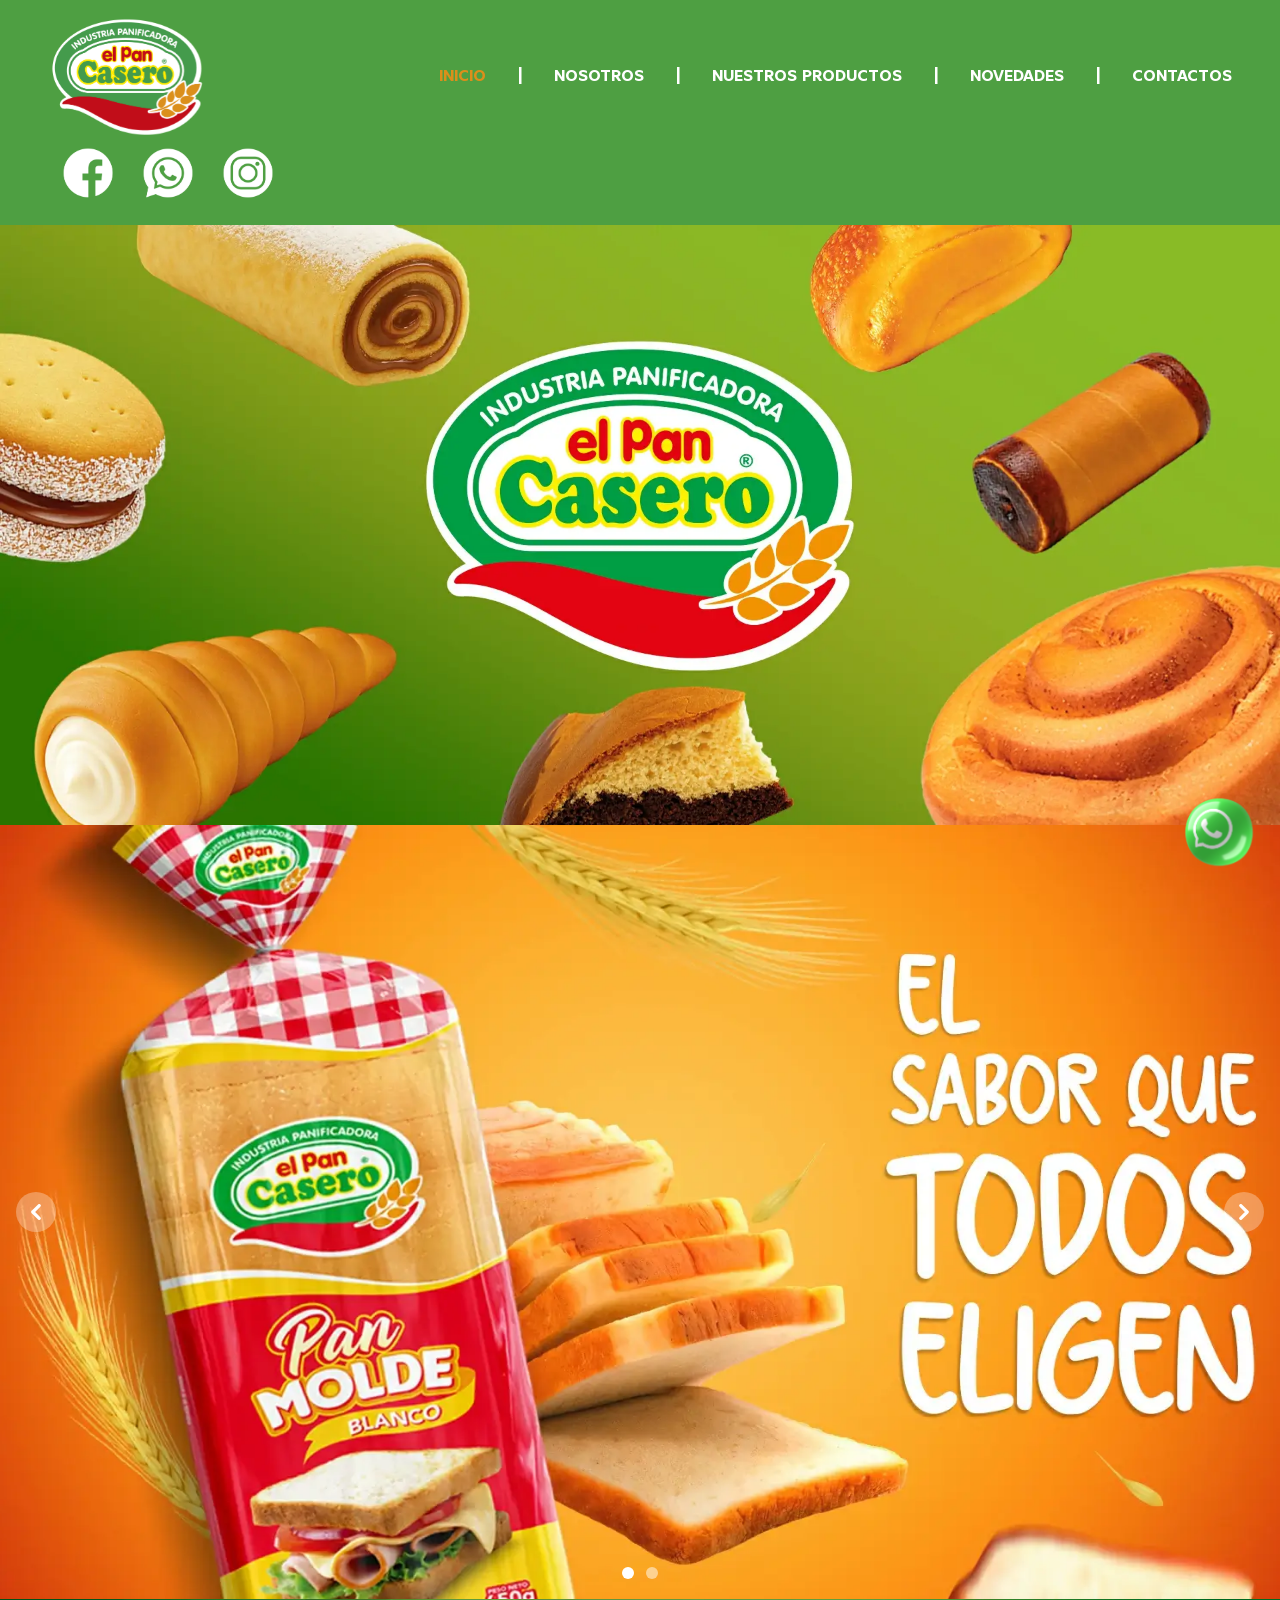
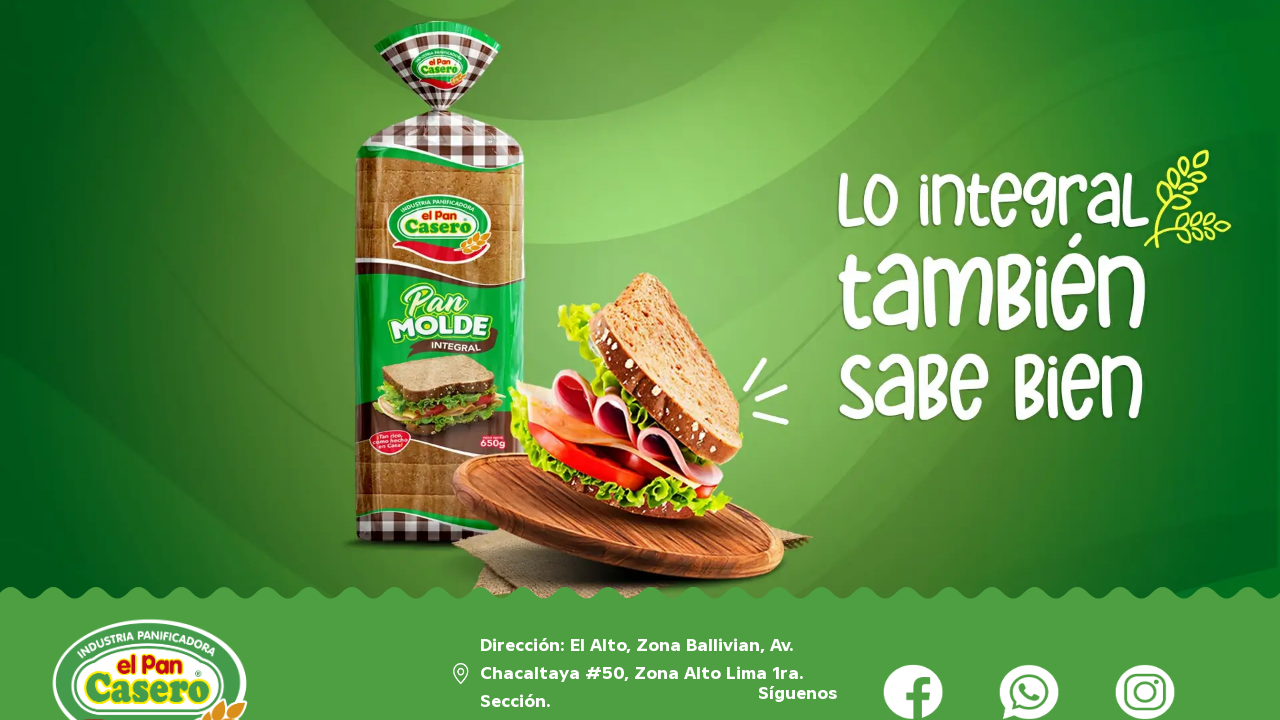
==== index.html @ 63a07e6d "Subiendo proyecto desde nuevo equipo" ====
<!DOCTYPE html>
<html lang="en">

<head>
  <meta charset="UTF-8">
  <meta name="viewport" content="width=device-width, initial-scale=1.0">
  <title>Pan Casero</title>
  <link rel="stylesheet" href="style.css">
  <link rel="shortcut icon" type="image/x-icon" href="img/inicio/logo.webp">
  <link rel="stylesheet" href="librerias/css/flowbite.css">
  <link rel="stylesheet" href="librerias/css/animate.min.css">
  <script src="librerias/js/tailwind.js"></script>
</head>



<body>

  <div class="" id="content">
    <div class="flotante">
      <a href="https://wa.link/0q8fpi" target="_blank"><img src="img/medios/whatsapp.png" alt=""></a>
    </div>



    <nav class="bg-[#4e9f42]  fixed w-full z-20 top-0 start-0">
      <div class="max-w-[95%] flex flex-wrap items-center justify-between mx-auto p-4">
        <a href="" class="flex items-center space-x-3 rtl:space-x-reverse animate__animated animate__bounceInLeft">
          <img src="img/inicio/logo.webp" class="w-20 md:w-40 " alt="Logo Pan Casero">
        </a>
        <div
          class="flex md:order-2 space-x-3 md:space-x-0 rtl:space-x-reverse animate__animated animate__bounceInRight">
          <img src="img/inicio/ICONOS-01.webp" class="w-20 md:w-20 hidden md:block" alt="Logo Facebook">
          <img src="img/inicio/ICONOS-02.webp" class="w-20 md:w-20 hidden md:block" alt="Logo Whatsapp">
          <img src="img/inicio/ICONOS-03.webp" class="w-20 md:w-20 hidden md:block" alt="Logo Instagram">
          <button data-collapse-toggle="navbar-sticky" type="button"
            class="inline-flex items-center p-2 w-10 h-10 justify-center text-sm text-gray-500 rounded-lg md:hidden hover:bg-gray-100 focus:outline-none focus:ring-2 focus:ring-gray-200 "
            aria-controls="navbar-sticky" aria-expanded="false">
            <span class="sr-only">Open main menu</span>
            <svg class="w-5 h-5" aria-hidden="true" xmlns="http://www.w3.org/2000/svg" fill="none" viewBox="0 0 17 14">
              <path stroke="currentColor" stroke-linecap="round" stroke-linejoin="round" stroke-width="2"
                d="M1 1h15M1 7h15M1 13h15" />
            </svg>
          </button>
        </div>
        <div
          class="items-center justify-between hidden w-full md:flex md:w-auto md:order-1 "
          id="navbar-sticky">
          <ul
            class="flex flex-col p-4 md:p-0 mt-4 font-medium rounded-lg md:space-x-8 rtl:space-x-reverse md:flex-row md:mt-0 md:border-0 bg-[#4e9f42] ">
            <li>
              <a href="#" class="block py-2 px-3 text-[#db8f1b] rounded-sm md:bg-transparent md:hover:text-white md:p-0"
                aria-current="page">INICIO</a>
            </li>
            <li>
              <a
                class="hidden md:block py-2 px-3 text-white rounded-sm hover:bg-[#3d7e34] md:hover:bg-transparent md:hover:text-white md:p-0">|</a>
            </li>
            <li>
              <a href="#"
                class="block py-2 px-3 text-white rounded-sm hover:bg-[#3d7e34] md:hover:bg-transparent md:hover:text-white md:p-0">NOSOTROS</a>
            </li>
            <li>
              <a
                class="hidden md:block py-2 px-3 text-white rounded-sm hover:bg-[#3d7e34] md:hover:bg-transparent md:hover:text-white md:p-0">|</a>
            </li>
            <li>
              <a href="#"
                class="block py-2 px-3 text-white rounded-sm hover:bg-[#3d7e34] md:hover:bg-transparent md:hover:text-white md:p-0">NUESTROS
                PRODUCTOS</a>
            </li>
            <li>
              <a
                class="hidden md:block py-2 px-3 text-white rounded-sm hover:bg-[#3d7e34] md:hover:bg-transparent md:hover:text-white md:p-0">|</a>
            </li>
            <li>
              <a href="#"
                class="block py-2 px-3 text-white rounded-sm hover:bg-[#3d7e34] md:hover:bg-transparent md:hover:text-white md:p-0">NOVEDADES</a>
            </li>
            <li>
              <a
                class="hidden md:block py-2 px-3 text-white rounded-sm hover:bg-[#3d7e34] md:hover:bg-transparent md:hover:text-white md:p-0">|</a>
            </li>
            <li>
              <a href="#"
                class="block py-2 px-3 text-white rounded-sm hover:bg-[#3d7e34] md:hover:bg-transparent md:hover:text-white md:p-0">CONTACTOS</a>
            </li>
          </ul>
        </div>
      </div>
    </nav>



    <div id="content-container">
      <img src="img/inicio/portada.webp" class="w-full md:w-full" alt="Portas Pan casero">
    </div>




    <div id="default-carousel" class="relative w-full z-10" data-carousel="slide">
      <!-- Carousel wrapper - Ajusté las clases de altura -->
      <div class="relative h-[30vh] md:h-[86vh] overflow-hidden ">
        <!-- Item 1 -->
        <div class="hidden duration-1000 ease-in-out" data-carousel-item>
          <!-- Eliminé las transformaciones que recortaban la imagen -->
          <img src="img/inicio/panMolde.webp" class="w-full h-full object-cover" alt="Pan Molde">
        </div>
        <!-- Item 2 -->
        <div class="hidden duration-1000 ease-in-out" data-carousel-item>
          <img src="img/inicio/alfafor.webp" class="w-full h-full object-cover" alt="Alfafor">
        </div>
      </div>

      <!-- Slider indicators -->
      <div class="absolute z-30 flex -translate-x-1/2 bottom-5 left-1/2 space-x-3 rtl:space-x-reverse">
        <button type="button" class="w-3 h-3 rounded-full bg-white/50 hover:bg-white" aria-current="true"
          aria-label="Slide 1" data-carousel-slide-to="0"></button>
        <button type="button" class="w-3 h-3 rounded-full bg-white/50 hover:bg-white" aria-current="false"
          aria-label="Slide 2" data-carousel-slide-to="1"></button>
      </div>

      <!-- Slider controls (mantenidos igual) -->
      <button type="button"
        class="absolute top-0 start-0 z-30 flex items-center justify-center h-full px-4 cursor-pointer group focus:outline-none"
        data-carousel-prev>
        <span
          class="inline-flex items-center justify-center w-10 h-10 rounded-full bg-white/30 group-hover:bg-white/50 group-focus:ring-4 group-focus:ring-white group-focus:outline-none">
          <svg class="w-4 h-4 text-white rtl:rotate-180" aria-hidden="true" xmlns="http://www.w3.org/2000/svg"
            fill="none" viewBox="0 0 6 10">
            <path stroke="currentColor" stroke-linecap="round" stroke-linejoin="round" stroke-width="2"
              d="M5 1 1 5l4 4" />
          </svg>
          <span class="sr-only">Previous</span>
        </span>
      </button>
      <button type="button"
        class="absolute top-0 end-0 z-30 flex items-center justify-center h-full px-4 cursor-pointer group focus:outline-none"
        data-carousel-next>
        <span
          class="inline-flex items-center justify-center w-10 h-10 rounded-full bg-white/30 group-hover:bg-white/50 group-focus:ring-4 group-focus:ring-white group-focus:outline-none">
          <svg class="w-4 h-4 text-white rtl:rotate-180" aria-hidden="true" xmlns="http://www.w3.org/2000/svg"
            fill="none" viewBox="0 0 6 10">
            <path stroke="currentColor" stroke-linecap="round" stroke-linejoin="round" stroke-width="2"
              d="m1 9 4-4-4-4" />
          </svg>
          <span class="sr-only">Next</span>
        </span>
      </button>
    </div>
    <img src="img/inicio/panIntegral.webp" class="w-full md:w-full" alt="Pan Integral">


    <div class="relative -mt-10 hidden md:block">
      <svg class="w-full h-6 md:h-10" viewBox="0 0 1200 45" preserveAspectRatio="none">
        <path
          d="M0,45 L0,38 Q10,25 20,38 T40,38 T60,38 T80,38 T100,38 T120,38 T140,38 T160,38 T180,38 T200,38 T220,38 T240,38 T260,38 T280,38 T300,38 T320,38 T340,38 T360,38 T380,38 T400,38 T420,38 T440,38 T460,38 T480,38 T500,38 T520,38 T540,38 T560,38 T580,38 T600,38 T620,38 T640,38 T660,38 T680,38 T700,38 T720,38 T740,38 T760,38 T780,38 T800,38 T820,38 T840,38 T860,38 T880,38 T900,38 T920,38 T940,38 T960,38 T980,38 T1000,38 T1020,38 T1040,38 T1060,38 T1080,38 T1100,38 T1120,38 T1140,38 T1160,38 T1180,38 T1200,38 L1200,45 Z"
          fill="#4e9f42"></path>
      </svg>
    </div>
    <div class="relative -mt-6 md:hidden">
      <svg class="w-full h-6 md:h-8" viewBox="0 0 1200 40" preserveAspectRatio="none">
        <path
          d="M0,40 L0,35 Q20,25 40,35 T80,35 T120,35 T160,35 T200,35 T240,35 T280,35 T320,35 T360,35 T400,35 T440,35 T480,35 T520,35 T560,35 T600,35 T640,35 T680,35 T720,35 T760,35 T800,35 T840,35 T880,35 T920,35 T960,35 T1000,35 T1040,35 T1080,35 T1120,35 T1160,35 T1200,35 L1200,40 Z"
          fill="#4e9f42"></path>
      </svg>
    </div>


    <div class="bg-[#4e9f42] text-white py-4 px-2 md:px-4 md:mb-10">
      <div class="max-w-[95%] mx-auto">
        <!-- Primera fila (columnas 1 y 2 en móvil, todas en desktop) -->
        <div class="grid grid-cols-2 md:grid-cols-3 gap-4 items-center">
          <!-- Logo -->
          <div class="flex justify-start">
            <img src="img/inicio/logo.webp" class="w-28 md:w-52" alt="Logo">
          </div>

          <!-- Información de contacto -->
          <div class="space-y-2 text-left">
            <div class="flex items-center justify-start gap-0">
              <img src="img/inicio/ICONOS-04.webp" class="w-6 h-6 md:w-8 md:h-8" alt="icono dirección">
              <span class="text-xs md:text-lg">Dirección: El Alto, Zona Ballivian, Av. Chacaltaya #50, Zona Alto Lima
                1ra. Sección.</span>
            </div>
            <div class="flex items-center justify-start gap-2">
              <img src="img/inicio/ICONOS-05.webp" class="w-6 h-6 md:w-8 md:h-8" alt="icono teléfono">
              <span class="text-xs md:text-lg">78999542</span>
            </div>
          </div>

          <!-- Espacio vacío en móvil (para mantener estructura de 2 columnas) -->
          <div class="hidden md:block"></div>
        </div>

        <!-- Segunda fila (solo para móvil - redes sociales) -->
        <div class="md:hidden flex justify-center mt-4 pr-15">
          <div class="flex items-center gap-0">
            <span class="font-semibold text-sm">Síguenos</span>
            <div class="flex space-x-1">
              <img src="img/inicio/ICONOS-01.webp" class="w-12 h-12" alt="Facebook">
              <img src="img/inicio/ICONOS-02.webp" class="w-12 h-12" alt="WhatsApp">
              <img src="img/inicio/ICONOS-03.webp" class="w-12 h-12" alt="Instagram">
            </div>
          </div>
        </div>

        <!-- Tercera columna (solo en desktop) -->
        <div class="hidden md:flex justify-end pr-10 -mt-30">
          <span class="font-semibold p-7 text-lg">Síguenos</span>
          <div class="flex space-x-5">
            <img src="img/inicio/ICONOS-01.webp" class="w-24 h-20" alt="Facebook">
            <img src="img/inicio/ICONOS-02.webp" class="w-24 h-20" alt="WhatsApp">
            <img src="img/inicio/ICONOS-03.webp" class="w-24 h-20" alt="Instagram">
          </div>
        </div>
      </div>
    </div>












    
  </div>



  <script>
    // Versión mejorada del primer enfoque
    document.addEventListener('DOMContentLoaded', function () {
      const updateMargin = () => {
        const navbar = document.querySelector('nav');
        const content = document.querySelector('#content-container');
        if (navbar && content) {
          content.style.paddingTop = `${navbar.offsetHeight}px`;
        }
      };

      updateMargin();
      window.addEventListener('resize', updateMargin);
    });
  </script>
  <script src="librerias/js/flowbite.js"></script>

</body>

</html>
---- style.css ----
@font-face {
  font-family: 'atwic';
  src: url('tipografia/Atwic/font/Atwic-Bold.ttf');
}

@font-face {
  font-family: 'baloo';
  src: url('tipografia/baloo/baloo/Baloo-Regular.ttf');
}

@font-face {
  font-family: 'dimbo';
  src: url('tipografia/dimbo/Dimbo\ Regular.ttf');
}

body {
  overflow-x: hidden;
  font-family: 'atwic';
  background-color: #4e9f42 !important;
  margin: 0;
  padding: 0;
}
.index{
  display: none;
}
.nosotros{
  display: none;
}
.nuestros_productos{
  display: none;
}
.novedades{
  display: none;
}
.contactos{
  display: none;
}
.bg-carsa {
  background-color: #16569e;
}

.inicio-carsa {
  margin-top: 110px !important;
  background-color: #024a9a;
}


.inicio-carsa img {
  width: 70%;
}

.carsa-inicio {
  width: 40% !important;
  top: 24%;
  left: 30%;
  position: absolute;
  animation: escalar 4s ease-in-out infinite;
}

.carsa-slogan {
  width: 59% !important;
  top: 66%;
  left: 20%;
  position: absolute;
  animation: escalar 4s ease-in-out infinite;
}

.gall-top-rigth {
  width: 12% !important;
  position: absolute;
  top: 20%;
  left: 10%;
  animation: flotante 4s ease-in-out infinite;
  /* Aplica la animación */
}

.gall-center-rigth {
  width: 12% !important;
  position: absolute;
  top: 43%;
  left: 13%;
  animation: rotacionDerecha 4s linear infinite;
}

.gall-bottom-rigth {
  width: 12% !important;
  position: absolute;
  top: 73%;
  left: 8%;
  animation: flotante-bottom 4s ease-in-out infinite;
  /* Aplica la animación */

}

.gall-top-left {
  width: 12% !important;
  position: absolute;
  top: 20%;
  right: 10%;
  animation: flotante 4s ease-in-out infinite;
  /* Aplica la animación */

}

.gall-center-left {
  width: 11% !important;
  position: absolute;
  top: 43%;
  right: 13%;
  animation: rotacionIzquierda 4s linear infinite;
}

.gall-bottom-left {
  width: 12% !important;
  position: absolute;
  top: 70%;
  right: 8%;
  animation: flotante-bottom 4s ease-in-out infinite;
  /* Aplica la animación */

}

.navbar {
  font-family: 'atwic';
}

.logo-navbar {
  height: 90px;
  margin: 5px 0px 5px 30px;
}

.navbar-nav a {
  color: white;
  padding-top: 0;
  padding-bottom: 0;
  border-radius: 5px;
  transition: background 0.3s, color 0.3s;
  /* Transición suave para el cambio de color y fondo */
}
.iconos-cabecera{
  margin-right: 20px;
}

.navbar-action {
  background: #5c9ed6 !important;
  color: white !important;
}

.navbar-nav a:hover {
  background: #5c9ed6;
  color: white;
}



.login-button {
  display: flex;
  justify-content: center;
  align-items: center;
  width: 60px;
  /* Asegúrate de que el botón sea lo suficientemente grande */
  height: 60px;
  /* para contener la imagen con padding */
  border-radius: 50%;
  background-color: transparent;
  /* Fondo transparente para el enlace */
  text-decoration: none;
  /* Sin subrayado para el enlace */
}

.navbar-nav .nav-item {
  display: flex;
  align-items: center;
  /* Asegura que los elementos estén alineados verticalmente */
}

.navbar-nav .nav-item+.nav-item::before {
  content: "•";
  /* El separador */
  color: #5c9ed6;
  /* Color del puntito */
  margin: 3px 3px;
  /* Espacio alrededor del puntito */
  font-size: 20px;
  /* Tamaño del puntito */
  display: inline-block;
  vertical-align: middle;
  /* Alinea el puntito verticalmente en el centro */
}

.carousel .carousel-indicators button {
  width: 10px;
  height: 10px;
  border-radius: 100%;
  margin-left: 10px;
  margin-right: 10px;
}

.inicio-carousel img {
  width: 100% !important;
  height: 90vh !important;
}



.title-container {
  display: flex;
  align-items: center;
  justify-content: center;
  font-size: 30px;
  font-weight: bold;
  color: white;
  /* Cambiado a negro para mejorar la visibilidad */
}

.line {
  flex: 1;
  border-bottom: 2px solid white;
  /* Línea negra */
  height: 0;
  /* Asegura que la línea esté centrada verticalmente */
  margin: 0 10px;
}

.title {
  padding: 0 10px;
}

.iso {
  background-image: url('img/nosotros/fondo3.jpg');
  background-size: cover;
  /* Ajusta la imagen para que cubra todo el contenedor */
  background-repeat: no-repeat;
  /* Evita que la imagen se repita */
  background-position: center;
  /* Centra la imagen en el contenedor */
  width: 100%;
  /* Asegúrate de que el contenedor tenga un ancho */
  height: auto;
  /* O cualquier altura que desees */

}


.iso-blanco {
  padding: 80px 80px 80px 80px;
  background-image: url('img/nosotros/fondo_Mesa.png');
  background-size: cover;
  /* Ajusta la imagen para que cubra todo el contenedor */
  background-repeat: no-repeat;
  /* Evita que la imagen se repita */
  background-position: center;
  /* Centra la imagen en el contenedor */
  width: 100%;
  /* Asegúrate de que el contenedor tenga un ancho */
  height: auto;
  /* O cualquier altura que desees */
}

.fondo-blanco {
  width: 100%;
  height: auto;

}


.ibnorca {
  width: 500px;
  height: auto;
}

.nproductos {
  position: relative;
  width: 100%;
}

.nproductos-mesa {
  width: 100% !important;
}

.nproductos-total img {
  padding: 0;
  width: 16%;
  margin: 0 0px 0 0px;
  transition: transform 0.3s ease, box-shadow 0.3s ease;
}
.nproductos-total img:hover {
  transform: scale(1.1); /* Aumenta el tamaño en un 10% */
}
.nproductos-total a {
  transition: transform 0.3s ease, box-shadow 0.3s ease;
}

.nproductos-total a:hover {
  transform: scale(1.1); /* Aumenta el tamaño en un 10% */
}

.nproductos-segunda {
  margin-top: -50px;
  text-align: right;
  padding-right: 8%;
}
.nproductos-tercera {
  margin-top: -50px;
}

.nproductos-segunda img {
  width: 18%;
}

.nproductos-total {
  position: absolute;
  top: 16%;
}


.alfa {
  opacity: 0;
  transform: scale(0.1);
  position: relative;
}


.alfa-f {
  width: 100%;
  /* Ajusta según tus necesidades */
  height: auto;
  /* Ajusta según tus necesidades */
}
.btn-productos{
  top: 20%;
  right: 6%;
  position: absolute;
  z-index: 50;

}

.superponer {
  position: absolute;
  top: 0;
  left: 0;
  width: 100%;
  /* Ajusta según tus necesidades */
  height: auto;
  /* Ajusta según tus necesidades */
  z-index: 1;
  /* Asegura que esta imagen esté encima de la otra */
}

.nosotros {
  margin-top: 110px;
}

.letra-producto {
  position: absolute;
  top: -25px;
  left: -15px;
  width: 38% !important;
}



.valores {
  margin: 0 100px 0 0px;
  width: 80%;
  height: auto;
}





.iso-blanco2 {
  width: 100%;
  height: auto;
  margin-top: -100px !important;
}
.foto_historia {

  width: 100%;
  height: auto;
}

.iso-blanco-nosotros {
  width: 102%;
  height: 45rem !important;
  height: 500px;
  margin-left: 10px;
  margin-top: -220px;

}

.ibnorca-text-blanco {
  position: absolute;
  width: 90% !important;
  left: 70px;
  top: -150px;
}

.inicio-nosotros-blanco{
  position: relative;
}
.fondo_valores {
  position: absolute;
  top: 20px;
  left: 70px;
  background-image: url('img/nosotros/hilo.png');
  background-size: contain;
  /* Ajusta la imagen para que cubra todo el contenedor */
  background-repeat: no-repeat;
  /* Evita que la imagen se repita */
  background-position: center;
  /* Centra la imagen en el contenedor */
}

.inicio-blanco-nosotros{
  position: relative;
}



.fondo-blanco-novedades{
  width: 90%;
  position: relative;
  top: 4.5rem;
  margin-left: 20px;
}
.videos-novedades{
  width: 80%;
  position: absolute;
  top: 11rem;
  
}

.ibnorca-text-blanco p {
  font-size: 1rem;
}







.video-responsive {
  width: 100%; /* Los videos tomarán el 100% del ancho de su contenedor */
  height: auto; /* Mantiene la relación de aspecto */
}
.familia{
  margin-top: -40px !important;
  margin-bottom: 30px !important;
}








.iso-novedades {
  margin-top: 1rem;
  background-image: url('img/nosotros/fondo3.jpg');
  background-size: cover;
  /* Ajusta la imagen para que cubra todo el contenedor */
  background-repeat: no-repeat;
  /* Evita que la imagen se repita */
  background-position: center;
  /* Centra la imagen en el contenedor */
  width: 100%;
  /* Asegúrate de que el contenedor tenga un ancho */
  height: 100vh;
  /* O cualquier altura que desees */
}

.facebock-novedades {
  width: 22%;
  height: 95%;
  transform: translate(-70px, -40px);
  animation: flotante 4s ease-in-out infinite;

}

.instagram-novedades {
  width: 18%;
  height: 85%;
  transform: translate(0px, -40px);
  animation: flotante 4s ease-in-out infinite;

}

.tiktok-novedades {
  width: 22%;
  height: 95%;
  transform: translate(70px, -40px);
  animation: flotante 4s ease-in-out infinite;

}



.contactos-personas {
  margin-top: 5%;
  background-image: url('img/contactos/fofofo.jpg');
  background-size: cover;
  /* Ajusta la imagen para que cubra todo el contenedor */
  background-repeat: no-repeat;
  /* Evita que la imagen se repita */
  background-position: center;
  
  width: 100%;
  height: 100vh; /* Ocupa toda la altura de la ventana */
 
}


.contactos-form {
  background-image: url('img/contactos/CONTACTOO5.png');
  background-size: cover;
  /* Ajusta la imagen para que cubra todo el contenedor */
  background-repeat: no-repeat;
  /* Evita que la imagen se repita */
  background-position: center;
  width: 100% !important;
  height: 100vh;
  position: relative;

}
.contactos-form-envio{
  padding:1em 4% 0 8%;
  width: 100%;
  height: 100vh;
  position: absolute;
  top: 16.5%;
  left: 3%;

}

.btn-enviar{
  background-color: #ffb900 !important;
  transition: transform 0.3s ease, box-shadow 0.3s ease !important;

}
.btn-enviar:hover{

  transform: scale(1.1); /* Aumenta el tamaño en un 10% */

}

.wave-line {
  position: absolute;
  top: 70px;
  /* Asegúrate de que la línea esté en la parte inferior del contenedor */
  left: 49%;
  transform: translateX(-50%);
  width: 45%;
  /* Ajusta el ancho para que coincida con el contenedor */
  height: 20px;
  /* Ajusta la altura según sea necesario */
  background: url("data:image/svg+xml,%3Csvg xmlns='http://www.w3.org/2000/svg' viewBox='0 0 120 20'%3E%3Cpath d='M0 10 Q 10 0, 20 10 T 40 10 T 60 10 T 80 10 T 100 10 T 120 10' stroke='%235c9ed6' stroke-width='3' fill='none'/%3E%3C/svg%3E") repeat-x;
  background-size: contain;
}

.cabecera-form {
  margin-top: 12%;
  color: #16569e;
  background-color: #ffb900;
  padding: 0;
}

.pie-pagina {
  font-family: 'atwic';
  width: 100%;
  height: auto;
  background-color: #16569e;
}
.pie-pagina-contactos img{
  width: 5%;
}

.logo-pie-pagina {
  width: 70%;
}

.pie-pagina a {
  margin-top: 10px;
  padding: 0;
  text-decoration: none;
  color: white;
}

.pie-pagina a:hover {
  color: #ffb900;
}

.pie-pagina label {
  display: block;
  color: white;
}
.medios-pie{
  padding: 0;
  margin: 0;
}
.medios-pie a{
  width: 100%;
}
.medios-pie img{
  padding: 0;
  margin: 0;
  width: 
  50%;
}

.copy{
  font-size: 1rem;
}



.flotante {
  position: fixed;
  bottom: 30px;
  right: -590px;
  z-index: 100;
}

.flotante img {
  width: 11%;
}
.flotante:hover img {
  animation: ring 1s ease-in-out; /* Cambiar a 1s para duración de la animación */
}

/*Inicio estilos loading*/
/* Preloader */
.ctn-preloader {
	align-items: center;
  cursor: none;
	display: flex;
  height: 100%;
  justify-content: center;
	position: fixed;
	left: 0;
  top: 0;
	width: 100%;
  z-index: 900;
}

.ctn-preloader .animation-preloader {
	position: absolute;
  z-index: 100;
}

/* Spinner cargando */
.ctn-preloader .animation-preloader .spinner {
  animation: spinner 1s infinite linear;
	border-radius: 50%;
  border: 3px solid rgba(0, 0, 0, 0.2);
  border-top-color: #000000; /* No se identa por orden alfabetico para que no lo sobre-escriba */
  height: 9em;
  margin: 0 auto 3.5em auto;
  width: 9em;
}

/* Texto cargando */
.ctn-preloader .animation-preloader .txt-loading {
  font: bold 5em 'Montserrat', sans-serif;
	text-align: center;
	user-select: none;
}

.ctn-preloader .animation-preloader .txt-loading .letters-loading:before {
  animation: letters-loading 4s infinite;
  color: #000000;
  content: attr(data-text-preloader);
  left: 0;
  opacity: 0;
  position: absolute;
  top: 0;
  transform: rotateY(-90deg);
}

.ctn-preloader .animation-preloader .txt-loading .letters-loading {
	position: relative;
}

.ctn-preloader .animation-preloader .txt-loading .letters-loading:nth-child(2):before {
  animation-delay: 0.2s;
}

.ctn-preloader .animation-preloader .txt-loading .letters-loading:nth-child(3):before {
  animation-delay: 0.4s;
}

.ctn-preloader .animation-preloader .txt-loading .letters-loading:nth-child(4):before {
  animation-delay: 0.6s;
}

.ctn-preloader .animation-preloader .txt-loading .letters-loading:nth-child(5):before {
  animation-delay: 0.8s;
}

.ctn-preloader .animation-preloader .txt-loading .letters-loading:nth-child(6):before {
  animation-delay: 1s;
}

.ctn-preloader .animation-preloader .txt-loading .letters-loading:nth-child(7):before {
  animation-delay: 1.2s;
}

.ctn-preloader .animation-preloader .txt-loading .letters-loading:nth-child(8):before {
  animation-delay: 1.4s;
}

.ctn-preloader .animation-preloader .txt-loading .letters-loading {
  color: rgba(0, 0, 0, 0.2);
}

.ctn-preloader .loader-section {
  background-color: #ffffff;
  height: 100%;
	position: fixed;
  top: 0;
  width: calc(50% + 1px);
}

.ctn-preloader .loader-section.section-left {
  left: 0;
}

.ctn-preloader .loader-section.section-right {
  right: 0;
}

/* Efecto de fade en la animación de cargando */
.loaded .animation-preloader {
  opacity: 0;
  transition: 0.3s ease-out;
}

/* Efecto de cortina */
.loaded .loader-section.section-left {
  transform: translateX(-101%);
  transition: 0.7s 0.3s all cubic-bezier(0.1, 0.1, 0.1, 1.000);
}

.loaded .loader-section.section-right {
  transform: translateX(101%);
  transition: 0.7s 0.3s all cubic-bezier(0.1, 0.1, 0.1, 1.000);
}

/* Animación del preloader */
@keyframes spinner {
	to {
		transform: rotateZ(360deg);
	}
}

/* Animación de las letras cargando del preloader */
@keyframes letters-loading {
  0%,
  75%,
  100% {
  	opacity: 0;
    transform: rotateY(-90deg);
  }

  25%,
  50% {
    opacity: 1;
    transform: rotateY(0deg);
  }
}

/* Tamaño de portatil hacia atras (portatil, tablet, celular) */
@media screen and (max-width: 767px) {
	/* Preloader */
	/* Spinner cargando */	
	.ctn-preloader .animation-preloader .spinner {
		height: 8em;
		width: 8em;
	}

	/* Texto cargando */
	.ctn-preloader .animation-preloader .txt-loading {
	  font: bold 3.5em 'Montserrat', sans-serif;
	}
}

@media screen and (max-width: 500px) {
	/* Prelaoder */
	/* Spinner cargando */
	.ctn-preloader .animation-preloader .spinner {
		height: 7em;
		width: 7em;
	}

	/* Texto cargando */
	.ctn-preloader .animation-preloader .txt-loading {
	  font: bold 2em 'Montserrat', sans-serif;
	}
}
/*Fin estilos loading*/
/*movil*/
/*Portrait*/
/*Default*/
@media (max-width: 575.98px)and (orientation:portrait) {
  .logo-navbar {
    width: 30%;
  }

  .inicio-carsa img {
    display: none;
  }

  .inicio-carsa {
    margin-top: 28%;
    width: 50vh;
    height: 38vh;
    background-image: url(/img/inicio/portada-dos.jpg);
    background-size: cover;
    background-repeat: none;
    background-position: center;

  }

  .portada-carsa {
    position: relative;
    width: 10% !important;
    height: 90% !important;
  }

  .inicio-carousel img {
    width: 50vh !important;
    height: 50vh !important;
  }

  .inicio-carousel {
    width: 50vh;
    height: 50vh;
  }

  .wave-line {
    display: none;
  }

  .logo-navbar {
    width: 20%;
  }

  .iso-blanco {
    padding: 80px 50px 0 0;
    height: 94vh;
  }

  .movil-nosotros {
    display: none;
  }

  .ibnorca-text img {
    display: none;
  }

  .ibnorca {
    width: 90% !important;
  }

  .iso-blanco2 {
    background-color: white;
    border-radius: 1%;
    position: relative;
    bottom: 100px;
    padding: 0px 30px 0px 30px;
    background-image: none;
    background-size: cover;
    /* Ajusta la imagen para que cubra todo el contenedor */
    background-repeat: no-repeat;
    /* Evita que la imagen se repita */
    width: 100%;
    /* Asegúrate de que el contenedor tenga un ancho */
    height: 180VH;
    /* O cualquier altura que desees */
  }

  .fondo_valores {
    width: 100%;
    background-image: none
  }

  .fondo_valores img {
    width: 100%;
  }

}

/*landscape*/
@media (min-width: 576px) and (max-width: 991.98px) and (orientation:landscape) {
  body {
    background: black;
  }
}

/*fin movil*/


@media screen and (min-width: 1920px) {

  /* Estilos específicos para pantallas de 16 pulgadas en adelante */
  body {
    background-color: #ffb900;
    /* Ejemplo de ajuste */
  }
}




@keyframes flotante {
  0% {
    transform: translateY(0px);
    /* Posición inicial */
  }

  50% {
    transform: translateY(-30px);
    /* Movimiento hacia arriba */
  }

  100% {
    transform: translateY(0px);
    /* Vuelve a la posición inicial */
  }
}

@keyframes flotante-bottom {
  0% {
    transform: translateY(0px);
    /* Posición inicial */
  }

  50% {
    transform: translateY(30px);
    /* Movimiento hacia arriba */
  }

  100% {
    transform: translateY(0px);
    /* Vuelve a la posición inicial */
  }
}

@keyframes rotacionDerecha {
  0% {
    transform: rotate(0deg);
    /* Posición inicial */
  }

  50% {
    transform: rotate(30deg);
    /* Completa una rotación */
  }

  100% {
    transform: rotate(0deg);
  }
}

@keyframes rotacionIzquierda {
  0% {
    transform: rotate(0deg);
    /* Posición inicial */
  }

  50% {
    transform: rotate(-30deg);
    /* Completa una rotación */
  }

  100% {
    transform: rotate(0deg);
  }
}

@keyframes escalar {
  0% {
      transform: scale(1); /* Tamaño original */
  }
  50% {
      transform: scale(0.9); /* Escala a la mitad de su tamaño */
  }
  100% {
      transform: scale(1); /* Vuelve al tamaño original */
  }
}
.transition {
  transition: transform 0.5s ease, opacity 0.5s ease; /* Duración y tipo de transición */
}

.scale-out {
  transform: scale(0); /* Reduce el tamaño a 0 */
  opacity: 0; /* Hace que sea invisible */
}

.scale-in {
  transform: scale(1); /* Tamaño normal */
  opacity: 1; /* Completamente visible */
}

.scale-start {
  transform: scale(0.1); /* Comienza un poco pequeño */
  opacity: 0; /* Inicialmente invisible */
}
@keyframes ring {
  0% { transform: rotate(0deg); }
  10% { transform: rotate(15deg); }
  20% { transform: rotate(-10deg); }
  30% { transform: rotate(15deg); }
  40% { transform: rotate(-10deg); }
  50% { transform: rotate(10deg); }
  60% { transform: rotate(-5deg); }
  70% { transform: rotate(5deg); }
  80% { transform: rotate(0deg); }
  100% { transform: rotate(0deg); }
}
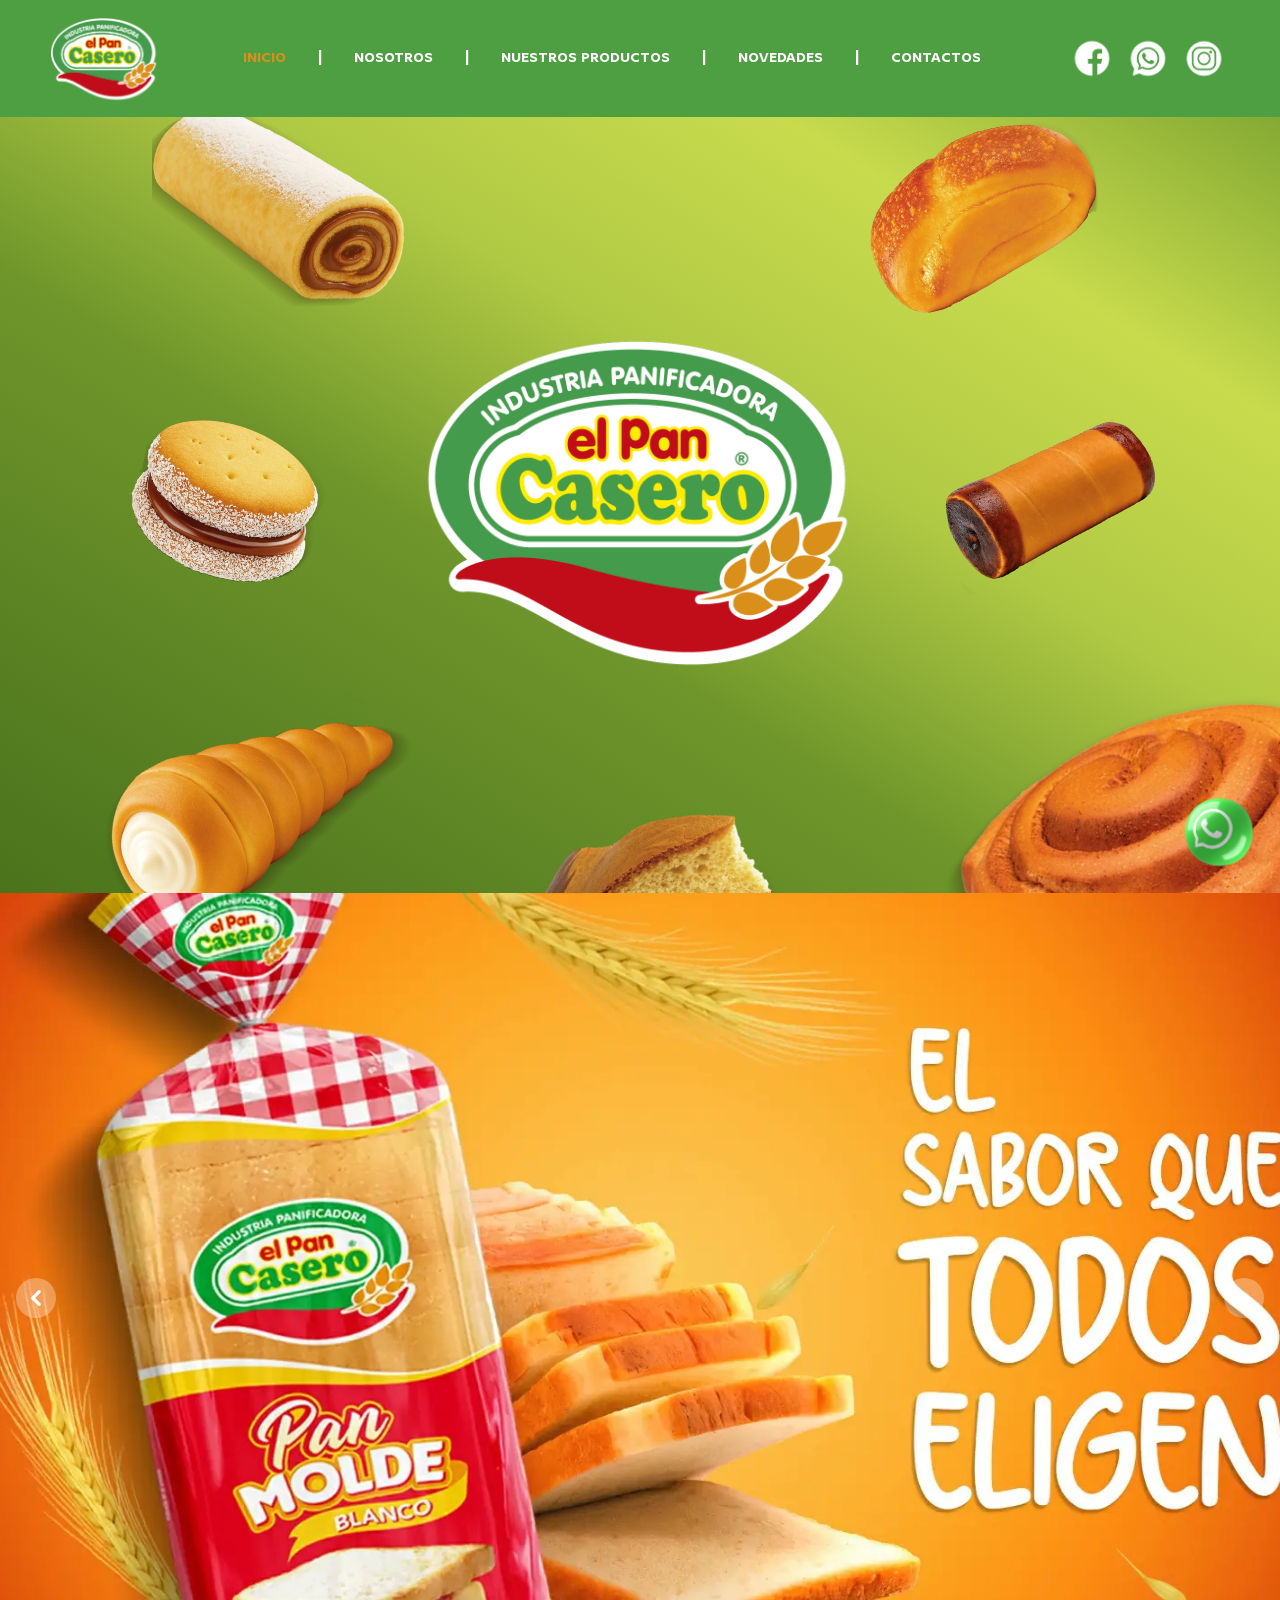
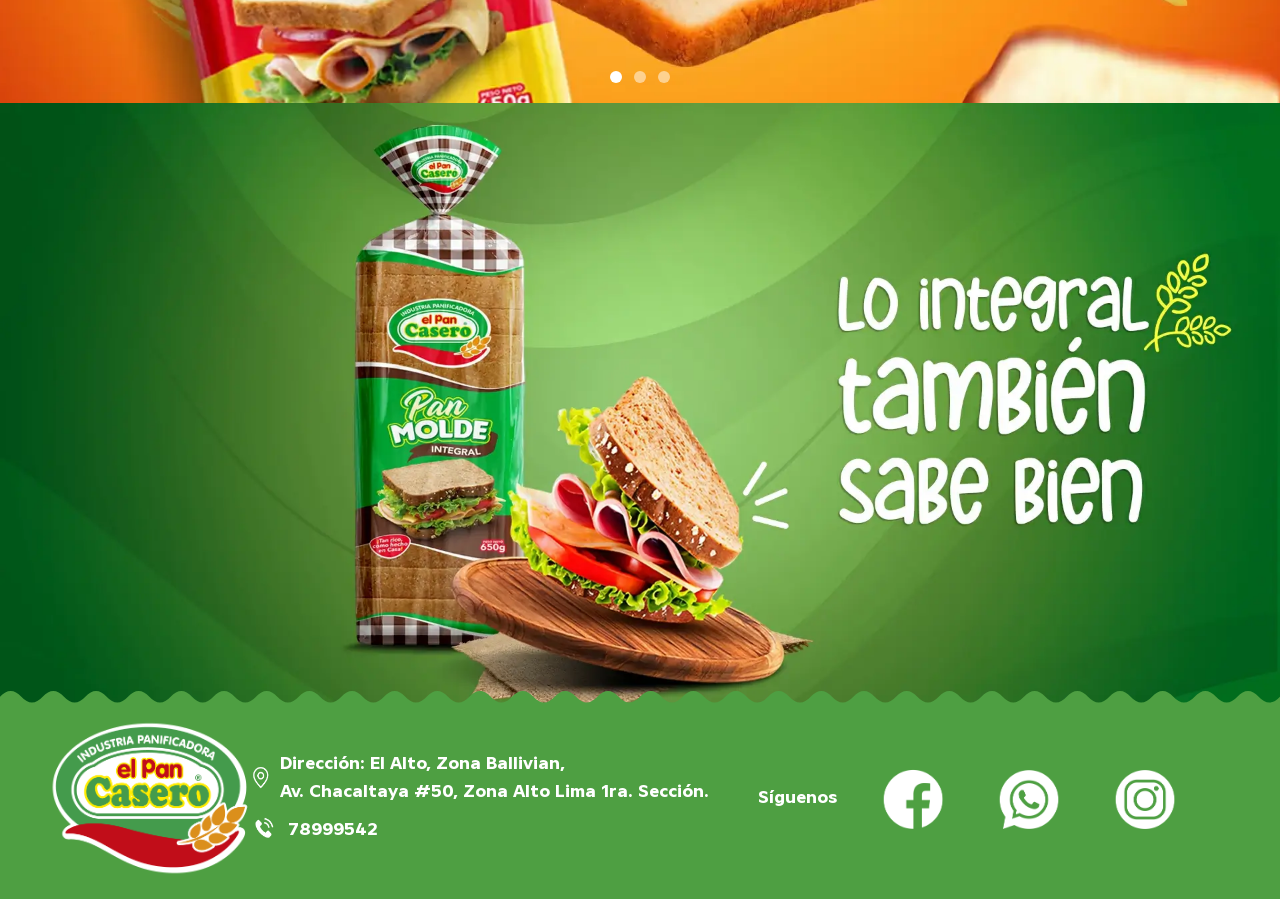
==== commit 1672a585: "Version 1" ====
--- a/index.html
+++ b/index.html
@@ -5,251 +5,371 @@
   <meta charset="UTF-8">
   <meta name="viewport" content="width=device-width, initial-scale=1.0">
   <title>Pan Casero</title>
-  <link rel="stylesheet" href="style.css">
-  <link rel="shortcut icon" type="image/x-icon" href="img/inicio/logo.webp">
-  <link rel="stylesheet" href="librerias/css/flowbite.css">
-  <link rel="stylesheet" href="librerias/css/animate.min.css">
-  <script src="librerias/js/tailwind.js"></script>
+  <link rel="stylesheet" href="assets/css/style.css">
+  <link rel="shortcut icon" type="image/x-icon" href="assets/img/inicio/logo.webp">
+  <link rel="stylesheet" href="assets/librerias/css/flowbite.css">
+  <link rel="stylesheet" href="assets/librerias/css/animate.min.css">
+  <script src="assets/librerias/js/tailwind.js"></script>
+  <script src="assets/librerias/js/flowbite.js"></script>
+  <script src="assets/js/index.js"></script>
+
 </head>
 
 
 
 <body>
 
-  <div class="" id="content">
-    <div class="flotante">
-      <a href="https://wa.link/0q8fpi" target="_blank"><img src="img/medios/whatsapp.png" alt=""></a>
+
+  <div class="flotante">
+    <a href="https://wa.link/0q8fpi" target="_blank"><img src="assets/img/medios/whatsapp.png" alt=""></a>
+  </div>
+
+
+
+  <nav class="bg-[#4e9f42]  fixed w-full z-20 top-0 start-0">
+    <div class="max-w-[95%] flex flex-wrap items-center justify-between mx-auto p-4">
+      <a href="index.html"
+        class="flex items-center space-x-3 rtl:space-x-reverse animate__animated animate__bounceInLeft">
+        <img src="assets/img/inicio/logo.webp" class="w-20 md:w-28 " alt="Logo Pan Casero">
+      </a>
+      <div class="flex md:order-2 space-x-3 md:space-x-0 rtl:space-x-reverse animate__animated animate__bounceInRight">
+        <img src="assets/img/inicio/ICONOS-01.webp" class="w-20 md:w-14 hidden md:block" alt="Logo Facebook">
+        <img src="assets/img/inicio/ICONOS-02.webp" class="w-20 md:w-14 hidden md:block" alt="Logo Whatsapp">
+        <img src="assets/img/inicio/ICONOS-03.webp" class="w-20 md:w-14 hidden md:block" alt="Logo Instagram">
+        <button data-collapse-toggle="navbar-sticky" type="button"
+          class="inline-flex items-center p-2 w-10 h-10 justify-center text-sm text-gray-500 rounded-lg md:hidden hover:bg-gray-100 focus:outline-none focus:ring-2 focus:ring-gray-200 "
+          aria-controls="navbar-sticky" aria-expanded="false">
+          <span class="sr-only">Open main menu</span>
+          <svg class="w-5 h-5" aria-hidden="true" xmlns="http://www.w3.org/2000/svg" fill="none" viewBox="0 0 17 14">
+            <path stroke="currentColor" stroke-linecap="round" stroke-linejoin="round" stroke-width="2"
+              d="M1 1h15M1 7h15M1 13h15" />
+          </svg>
+        </button>
+      </div>
+      <div class="items-center justify-between hidden w-full md:flex md:w-auto md:order-1 " id="navbar-sticky">
+        <ul
+          class="flex flex-col p-4 md:p-0 mt-4 font-medium rounded-lg md:space-x-8 rtl:space-x-reverse md:flex-row md:mt-0 md:border-0 bg-[#4e9f42] ">
+          <li>
+            <a href="index.html"
+              class="block py-2 px-0 text-[#db8f1b] text-sm rounded-sm md:bg-transparent md:p-0 hover:text-[#db8f1b]"
+              aria-current="page">INICIO</a>
+          </li>
+          <li>
+            <a
+              class="hidden md:block py-2 px-0 text-white text-sm  rounded-sm hover:bg-[#3d7e34] md:hover:bg-transparent md:p-0 hover:text-[#db8f1b]">|</a>
+          </li>
+          <li>
+            <a href="nosotros.html"
+              class="block py-2 px-0 text-white text-sm  rounded-sm hover:bg-[#3d7e34] md:hover:bg-transparent md:p-0 hover:text-[#db8f1b]">NOSOTROS</a>
+          </li>
+          <li>
+            <a
+              class="hidden md:block py-2 px-0 text-white text-sm  rounded-sm hover:bg-[#3d7e34] md:hover:bg-transparent md:p-0 hover:text-[#db8f1b]">|</a>
+          </li>
+          <li class="relative">
+            <!-- BotOn dropdown -->
+            <button id="dropdownProductosButton" data-dropdown-toggle="dropdownProductos"
+              class="flex items-center py-2 px-0 text-white text-sm rounded-sm hover:bg-[#3d7e34] md:hover:bg-transparent md:p-0 hover:cursor-pointer hover:text-[#db8f1b]"
+              type="button">
+              NUESTROS PRODUCTOS
+            </button>
+
+            <div id="dropdownProductos"
+              class="rounded-xl z-20 hidden bg-[#efefef] w-[100vw] md:w-[60vw] h-[30vh] md:h-[50vh] p-1 overflow-y-auto bg-[url('assets/img/nuestros_productos/navbar/soloTitulo.webp')] md:bg-[url('assets/img/nuestros_productos/navbar/panadero.webp')] bg-contain bg-no-repeat bg-top">
+
+
+              <div class=" grid-cols-4 grid-rows-3 gap-1 h-full relative hidden md:grid">
+                <div class="absolute inset-0z-0"></div>
+
+                <div class="col-span-3 row-span-1 items-center justify-center z-10 ">
+
+                </div>
+
+                <!-- Productos -->
+                <div class="col-start-1 row-start-2 z-10 flex justify-end">
+                  <a href="lineas/reposteria.html" class="group block">
+                    <img src="assets/img/nuestros_productos/navbar/reposteria.webp"
+                      class="w-36 h-32 object-cover rounded-lg border-2 border-[#efefef] group-hover:border-[#4e9f42] transition-all"
+                      alt="Repostería">
+                  </a>
+                </div>
+
+                <div class="col-start-2 row-start-2 z-10 flex justify-center">
+                  <a href="lineas/panEspecial.html" class="group block">
+                    <img src="assets/img/nuestros_productos/navbar/pan_especial.webp"
+                      class="w-36 h-32 object-cover rounded-lg border-2 border-[#efefef] group-hover:border-[#4e9f42] transition-all"
+                      alt="Pan especial">
+                  </a>
+                </div>
+
+                <div class="col-start-3 row-start-2 z-10 flex justify-start">
+                  <a href="lineas/panMolde.html" class="group block">
+                    <img src="assets/img/nuestros_productos/navbar/pan_molde.webp"
+                      class="w-36 h-32 object-cover rounded-lg border-2 border-[#efefef] group-hover:border-[#4e9f42] transition-all"
+                      alt="Pan de molde">
+                  </a>
+                </div>
+
+                <div class="col-start-1 row-start-3 z-10 flex justify-end">
+                  <a href="lineas/pan.html" class="group block">
+                    <img src="assets/img/nuestros_productos/navbar/panaderia.webp"
+                      class="w-36 h-32 object-cover rounded-lg border-2 border-[#efefef] group-hover:border-[#4e9f42] transition-all"
+                      alt="Panadería">
+                  </a>
+                </div>
+
+                <div class="col-start-2 row-start-3 z-10 flex justify-center">
+                  <a href="lineas/queques.html" class="group block">
+                    <img src="assets/img/nuestros_productos/navbar/queques.webp"
+                      class="w-36 h-32 object-cover rounded-lg border-2 border-[#efefef] group-hover:border-[#4e9f42] transition-all"
+                      alt="Queques">
+                  </a>
+                </div>
+
+                <div class="row-span-3 col-start-4 row-start-1 z-10 p-4 rounded-lg">
+
+                </div>
+              </div>
+              <!-- Movil-->
+
+              <div class="grid grid-cols-3 grid-rows-2 gap-4 md:hidden mt-12">
+                <div>
+                  <a href="lineas/reposteria.html" class="group block">
+                    <img src="assets/img/nuestros_productos/navbar/reposteria.webp"
+                      class="w-20 h-16 object-cover rounded-lg border-2 border-[#efefef] group-hover:border-[#4e9f42] transition-all"
+                      alt="Repostería">
+                  </a>
+                </div>
+                <div>
+                  <a href="lineas/panEspecial.html" class="group block">
+                    <img src="assets/img/nuestros_productos/navbar/pan_especial.webp"
+                      class="w-20 h-16 object-cover rounded-lg border-2 border-[#efefef] group-hover:border-[#4e9f42] transition-all"
+                      alt="Pan especial">
+                  </a>
+                </div>
+                <div>
+                  <a href="lineas/panMolde.html" class="group block">
+                    <img src="assets/img/nuestros_productos/navbar/pan_molde.webp"
+                      class="w-20 h-16 object-cover rounded-lg border-2 border-[#efefef] group-hover:border-[#4e9f42] transition-all"
+                      alt="Pan de molde">
+                  </a>
+                </div>
+                <div>
+                  <a href="lineas/pan.html" class="group block">
+                    <img src="assets/img/nuestros_productos/navbar/panaderia.webp"
+                      class="w-20 h-16 object-cover rounded-lg border-2 border-[#efefef] group-hover:border-[#4e9f42] transition-all"
+                      alt="Panadería">
+                  </a>
+                </div>
+                <div><a href="lineas/queques.html" class="group block">
+                    <img src="assets/img/nuestros_productos/navbar/queques.webp"
+                      class="w-20 h-16 object-cover rounded-lg border-2 border-[#efefef] group-hover:border-[#4e9f42] transition-all"
+                      alt="Queques">
+                  </a></div>
+                <div></div>
+              </div>
+
+            </div>
+          </li>
+          <li>
+            <a
+              class="hidden md:block py-2 px-0 text-white text-sm  rounded-sm hover:bg-[#3d7e34] md:hover:bg-transparent md:p-0 hover:text-[#db8f1b]">|</a>
+          </li>
+          <li>
+            <a href="recetas.html"
+              class="block py-2 px-0 text-white text-sm  rounded-sm hover:bg-[#3d7e34] md:hover:bg-transparent md:p-0 hover:text-[#db8f1b]">NOVEDADES</a>
+          </li>
+          <li>
+            <a
+              class="hidden md:block py-2 px-0 text-white text-sm  rounded-sm hover:bg-[#3d7e34] md:hover:bg-transparent md:p-0 hover:text-[#db8f1b]">|</a>
+          </li>
+          <li>
+            <a href="contactos.html"
+              class="block py-2 px-0 text-white  text-sm rounded-sm hover:bg-[#3d7e34] md:hover:bg-transparent md:p-0 hover:text-[#db8f1b]">CONTACTOS</a>
+          </li>
+        </ul>
+      </div>
     </div>
-
-
-
-    <nav class="bg-[#4e9f42]  fixed w-full z-20 top-0 start-0">
-      <div class="max-w-[95%] flex flex-wrap items-center justify-between mx-auto p-4">
-        <a href="" class="flex items-center space-x-3 rtl:space-x-reverse animate__animated animate__bounceInLeft">
-          <img src="img/inicio/logo.webp" class="w-20 md:w-40 " alt="Logo Pan Casero">
-        </a>
-        <div
-          class="flex md:order-2 space-x-3 md:space-x-0 rtl:space-x-reverse animate__animated animate__bounceInRight">
-          <img src="img/inicio/ICONOS-01.webp" class="w-20 md:w-20 hidden md:block" alt="Logo Facebook">
-          <img src="img/inicio/ICONOS-02.webp" class="w-20 md:w-20 hidden md:block" alt="Logo Whatsapp">
-          <img src="img/inicio/ICONOS-03.webp" class="w-20 md:w-20 hidden md:block" alt="Logo Instagram">
-          <button data-collapse-toggle="navbar-sticky" type="button"
-            class="inline-flex items-center p-2 w-10 h-10 justify-center text-sm text-gray-500 rounded-lg md:hidden hover:bg-gray-100 focus:outline-none focus:ring-2 focus:ring-gray-200 "
-            aria-controls="navbar-sticky" aria-expanded="false">
-            <span class="sr-only">Open main menu</span>
-            <svg class="w-5 h-5" aria-hidden="true" xmlns="http://www.w3.org/2000/svg" fill="none" viewBox="0 0 17 14">
-              <path stroke="currentColor" stroke-linecap="round" stroke-linejoin="round" stroke-width="2"
-                d="M1 1h15M1 7h15M1 13h15" />
-            </svg>
-          </button>
+  </nav>
+
+
+
+  <div id="content-container" class="vista_principal max-w-screen h-[87vh] relative overflow-hidden paraNavbar hidden md:block">
+    <img src="assets/img/inicio/logo.webp"
+      class="logo_principal w-full md:w-[35%] absolute top-0 bottom-0 left-0 right-0 m-auto" alt="Portas Pan casero">
+    <img src="assets/img/inicio/panes/brazo_gitano.webp"
+      class="pan_superior w-full md:w-[20%] absolute -top-10 left-38 lg:-top-5 scale-x-[-1]" alt="Portas Pan casero">
+    <img src="assets/img/inicio/panes/alfafor.webp"
+      class="pan_central_izquierdo w-full md:w-[15%] absolute top-0 bottom-0 m-auto left-32 scale-x-[-1] -rotate-[35deg]"
+      alt="Portas Pan casero">
+    <img src="assets/img/inicio/panes/cono.webp"
+      class="pan_inferior_izquierdo w-full md:w-[30%] 2xl:w-[26%] absolute -bottom-10 left-16  -rotate-[20deg]"
+      alt="Portas Pan casero">
+    <img src="assets/img/inicio/panes/queque.webp"
+      class="pan_inferior_central w-full md:w-[25%] 2xl:w-[23%] absolute -bottom-48 left-0 right-0 m-auto scale-x-[-1] -rotate-[60deg]"
+      alt="Portas Pan casero">
+    <img src="assets/img/inicio/panes/canela.webp"
+      class="pan_inferior w-full md:w-[35%] 2xl:w-[31%] absolute -bottom-48 -right-30 scale-x-[-1] -rotate-[40deg]"
+      alt="Portas Pan casero">
+    <img src="assets/img/inicio/panes/tronquito.webp"
+      class="pan_central_derecho w-full md:w-[18%] absolute bottom-0 top-0 right-28 m-auto scale-x-[-1] -rotate-[20deg]"
+      alt="Portas Pan casero">
+    <img src="assets/img/inicio/panes/rollo.webp"
+      class="pan_superior_derecho w-full md:w-[20%] absolute top-0 right-44 scale-x-[-1] -rotate-[75deg]"
+      alt="Portas Pan casero">
+  </div>
+
+  <div id="content-container" class="vista_principal max-w-screen h-[98vh] relative overflow-hidden paraNavbar md:hidden">
+    <img src="assets/img/inicio/logo.webp"
+      class="logo_principal w-[70%] absolute top-0 bottom-0 left-0 right-0 m-auto pt-16" alt="Portas Pan casero">
+    <img src="assets/img/inicio/panes/brazo_gitano.webp"
+      class="pan_superior w-[30%] absolute top-36 left-0 scale-x-[-1]" alt="Portas Pan casero">
+    <img src="assets/img/inicio/panes/alfafor.webp"
+      class="pan_central_izquierdo w-[30%] absolute top-20 right-0 m-auto left-0 scale-x-[-1] -rotate-[35deg]"
+      alt="Portas Pan casero">
+    <img src="assets/img/inicio/panes/queque.webp"
+      class="pan_inferior_izquierdo w-[50%]  absolute bottom-20 left-0  -rotate-[20deg]"
+      alt="Portas Pan casero">
+    <img src="assets/img/inicio/panes/queque.webp"
+      class="pan_inferior_central w-[5%]  absolute -bottom-48 left-0 right-0 m-auto scale-x-[-1] -rotate-[60deg]"
+      alt="Portas Pan casero">
+    <img src="assets/img/inicio/panes/canela.webp"
+      class="pan_inferior w-[50%]  absolute bottom-10 right-0 scale-x-[-1] -rotate-[40deg]"
+      alt="Portas Pan casero">
+    <img src="assets/img/inicio/panes/tronquito.webp"
+      class="pan_central_derecho w-[5%] absolute bottom-0 top-0 right-28 m-auto scale-x-[-1] -rotate-[20deg]"
+      alt="Portas Pan casero">
+    <img src="assets/img/inicio/panes/rollo.webp"
+      class="pan_superior_derecho w-[30%] absolute top-36 right-0 scale-x-[-1] -rotate-[75deg]"
+      alt="Portas Pan casero">
+  </div>
+
+
+
+
+  <div id="principal-carousel" class="relative w-full z-10" data-carousel="slide">
+
+    <div class="relative h-[30vh] md:h-[90vh] overflow-hidden ">
+
+      <div class="hidden duration-1000 ease-in-out" data-carousel-item>
+        <img src="assets/img/inicio/panMolde.webp" class="w-full h-full object-cover" alt="Pan Molde">
+      </div>
+      <div class="hidden duration-1000 ease-in-out" data-carousel-item>
+        <img src="assets/img/inicio/alfafor.webp" class="w-full h-full object-cover" alt="Alfafor">
+      </div>
+
+      <div class="hidden duration-1000 ease-in-out" data-carousel-item>
+
+        <img src="assets/img/inicio/panBolsa.webp" class="w-full h-full object-cover" alt="Pan Bolsa">
+      </div>
+    </div>
+
+    <div class="absolute z-30 flex -translate-x-1/2 bottom-5 left-1/2 space-x-3 rtl:space-x-reverse">
+      <button type="button" class="w-3 h-3 rounded-full bg-white/50 hover:bg-white" aria-current="true"
+        aria-label="Slide 1" data-carousel-slide-to="0"></button>
+      <button type="button" class="w-3 h-3 rounded-full bg-white/50 hover:bg-white" aria-current="false"
+        aria-label="Slide 2" data-carousel-slide-to="1"></button>
+      <button type="button" class="w-3 h-3 rounded-full bg-white/50 hover:bg-white" aria-current="false"
+        aria-label="Slide 3" data-carousel-slide-to="2"></button>
+    </div>
+    <button type="button"
+      class="absolute top-0 start-0 z-30 flex items-center justify-center h-full px-4 cursor-pointer group focus:outline-none"
+      data-carousel-prev>
+      <span
+        class="inline-flex items-center justify-center w-10 h-10 rounded-full bg-white/30 group-hover:bg-white/50 group-focus:ring-4 group-focus:ring-white group-focus:outline-none">
+        <svg class="w-4 h-4 text-white rtl:rotate-180" aria-hidden="true" xmlns="http://www.w3.org/2000/svg" fill="none"
+          viewBox="0 0 6 10">
+          <path stroke="currentColor" stroke-linecap="round" stroke-linejoin="round" stroke-width="2"
+            d="M5 1 1 5l4 4" />
+        </svg>
+        <span class="sr-only">Previous</span>
+      </span>
+    </button>
+    <button type="button"
+      class="absolute top-0 end-0 z-30 flex items-center justify-center h-full px-4 cursor-pointer group focus:outline-none"
+      data-carousel-next>
+      <span
+        class="inline-flex items-center justify-center w-10 h-10 rounded-full bg-white/30 group-hover:bg-white/50 group-focus:ring-4 group-focus:ring-white group-focus:outline-none">
+        <svg class="w-4 h-4 text-white rtl:rotate-180" aria-hidden="true" xmlns="http://www.w3.org/2000/svg" fill="none"
+          viewBox="0 0 6 10">
+          <path stroke="currentColor" stroke-linecap="round" stroke-linejoin="round" stroke-width="2"
+            d="m1 9 4-4-4-4" />
+        </svg>
+        <span class="sr-only">Next</span>
+      </span>
+    </button>
+  </div>
+
+
+  <img src="assets/img/inicio/panIntegral.webp" class="w-full md:w-full" alt="Pan Integral">
+
+
+  <div class="relative -mt-10 hidden md:block">
+    <svg class="w-full h-6 md:h-10" viewBox="0 0 1200 45" preserveAspectRatio="none">
+      <path
+        d="M0,45 L0,38 Q10,25 20,38 T40,38 T60,38 T80,38 T100,38 T120,38 T140,38 T160,38 T180,38 T200,38 T220,38 T240,38 T260,38 T280,38 T300,38 T320,38 T340,38 T360,38 T380,38 T400,38 T420,38 T440,38 T460,38 T480,38 T500,38 T520,38 T540,38 T560,38 T580,38 T600,38 T620,38 T640,38 T660,38 T680,38 T700,38 T720,38 T740,38 T760,38 T780,38 T800,38 T820,38 T840,38 T860,38 T880,38 T900,38 T920,38 T940,38 T960,38 T980,38 T1000,38 T1020,38 T1040,38 T1060,38 T1080,38 T1100,38 T1120,38 T1140,38 T1160,38 T1180,38 T1200,38 L1200,45 Z"
+        fill="#4e9f42"></path>
+    </svg>
+  </div>
+  <div class="relative -mt-6 md:hidden">
+    <svg class="w-full h-6 md:h-8" viewBox="0 0 1200 40" preserveAspectRatio="none">
+      <path
+        d="M0,40 L0,35 Q20,25 40,35 T80,35 T120,35 T160,35 T200,35 T240,35 T280,35 T320,35 T360,35 T400,35 T440,35 T480,35 T520,35 T560,35 T600,35 T640,35 T680,35 T720,35 T760,35 T800,35 T840,35 T880,35 T920,35 T960,35 T1000,35 T1040,35 T1080,35 T1120,35 T1160,35 T1200,35 L1200,40 Z"
+        fill="#4e9f42"></path>
+    </svg>
+  </div>
+
+
+  <div class="bg-[#4e9f42] text-white py-4 px-2 md:px-4 md:mb-10">
+    <div class="max-w-[95%] mx-auto">
+      <!-- Primera fila (columnas 1 y 2 en móvil, todas en desktop) -->
+      <div class="grid grid-cols-2 md:grid-cols-3 gap-4 items-center">
+        <!-- Logo -->
+        <div class="flex justify-start">
+          <img src="assets/img/inicio/logo.webp" class="w-28 md:w-52" alt="Logo">
         </div>
-        <div
-          class="items-center justify-between hidden w-full md:flex md:w-auto md:order-1 "
-          id="navbar-sticky">
-          <ul
-            class="flex flex-col p-4 md:p-0 mt-4 font-medium rounded-lg md:space-x-8 rtl:space-x-reverse md:flex-row md:mt-0 md:border-0 bg-[#4e9f42] ">
-            <li>
-              <a href="#" class="block py-2 px-3 text-[#db8f1b] rounded-sm md:bg-transparent md:hover:text-white md:p-0"
-                aria-current="page">INICIO</a>
-            </li>
-            <li>
-              <a
-                class="hidden md:block py-2 px-3 text-white rounded-sm hover:bg-[#3d7e34] md:hover:bg-transparent md:hover:text-white md:p-0">|</a>
-            </li>
-            <li>
-              <a href="#"
-                class="block py-2 px-3 text-white rounded-sm hover:bg-[#3d7e34] md:hover:bg-transparent md:hover:text-white md:p-0">NOSOTROS</a>
-            </li>
-            <li>
-              <a
-                class="hidden md:block py-2 px-3 text-white rounded-sm hover:bg-[#3d7e34] md:hover:bg-transparent md:hover:text-white md:p-0">|</a>
-            </li>
-            <li>
-              <a href="#"
-                class="block py-2 px-3 text-white rounded-sm hover:bg-[#3d7e34] md:hover:bg-transparent md:hover:text-white md:p-0">NUESTROS
-                PRODUCTOS</a>
-            </li>
-            <li>
-              <a
-                class="hidden md:block py-2 px-3 text-white rounded-sm hover:bg-[#3d7e34] md:hover:bg-transparent md:hover:text-white md:p-0">|</a>
-            </li>
-            <li>
-              <a href="#"
-                class="block py-2 px-3 text-white rounded-sm hover:bg-[#3d7e34] md:hover:bg-transparent md:hover:text-white md:p-0">NOVEDADES</a>
-            </li>
-            <li>
-              <a
-                class="hidden md:block py-2 px-3 text-white rounded-sm hover:bg-[#3d7e34] md:hover:bg-transparent md:hover:text-white md:p-0">|</a>
-            </li>
-            <li>
-              <a href="#"
-                class="block py-2 px-3 text-white rounded-sm hover:bg-[#3d7e34] md:hover:bg-transparent md:hover:text-white md:p-0">CONTACTOS</a>
-            </li>
-          </ul>
-        </div>
-      </div>
-    </nav>
-
-
-
-    <div id="content-container">
-      <img src="img/inicio/portada.webp" class="w-full md:w-full" alt="Portas Pan casero">
-    </div>
-
-
-
-
-    <div id="default-carousel" class="relative w-full z-10" data-carousel="slide">
-      <!-- Carousel wrapper - Ajusté las clases de altura -->
-      <div class="relative h-[30vh] md:h-[86vh] overflow-hidden ">
-        <!-- Item 1 -->
-        <div class="hidden duration-1000 ease-in-out" data-carousel-item>
-          <!-- Eliminé las transformaciones que recortaban la imagen -->
-          <img src="img/inicio/panMolde.webp" class="w-full h-full object-cover" alt="Pan Molde">
-        </div>
-        <!-- Item 2 -->
-        <div class="hidden duration-1000 ease-in-out" data-carousel-item>
-          <img src="img/inicio/alfafor.webp" class="w-full h-full object-cover" alt="Alfafor">
-        </div>
-      </div>
-
-      <!-- Slider indicators -->
-      <div class="absolute z-30 flex -translate-x-1/2 bottom-5 left-1/2 space-x-3 rtl:space-x-reverse">
-        <button type="button" class="w-3 h-3 rounded-full bg-white/50 hover:bg-white" aria-current="true"
-          aria-label="Slide 1" data-carousel-slide-to="0"></button>
-        <button type="button" class="w-3 h-3 rounded-full bg-white/50 hover:bg-white" aria-current="false"
-          aria-label="Slide 2" data-carousel-slide-to="1"></button>
-      </div>
-
-      <!-- Slider controls (mantenidos igual) -->
-      <button type="button"
-        class="absolute top-0 start-0 z-30 flex items-center justify-center h-full px-4 cursor-pointer group focus:outline-none"
-        data-carousel-prev>
-        <span
-          class="inline-flex items-center justify-center w-10 h-10 rounded-full bg-white/30 group-hover:bg-white/50 group-focus:ring-4 group-focus:ring-white group-focus:outline-none">
-          <svg class="w-4 h-4 text-white rtl:rotate-180" aria-hidden="true" xmlns="http://www.w3.org/2000/svg"
-            fill="none" viewBox="0 0 6 10">
-            <path stroke="currentColor" stroke-linecap="round" stroke-linejoin="round" stroke-width="2"
-              d="M5 1 1 5l4 4" />
-          </svg>
-          <span class="sr-only">Previous</span>
-        </span>
-      </button>
-      <button type="button"
-        class="absolute top-0 end-0 z-30 flex items-center justify-center h-full px-4 cursor-pointer group focus:outline-none"
-        data-carousel-next>
-        <span
-          class="inline-flex items-center justify-center w-10 h-10 rounded-full bg-white/30 group-hover:bg-white/50 group-focus:ring-4 group-focus:ring-white group-focus:outline-none">
-          <svg class="w-4 h-4 text-white rtl:rotate-180" aria-hidden="true" xmlns="http://www.w3.org/2000/svg"
-            fill="none" viewBox="0 0 6 10">
-            <path stroke="currentColor" stroke-linecap="round" stroke-linejoin="round" stroke-width="2"
-              d="m1 9 4-4-4-4" />
-          </svg>
-          <span class="sr-only">Next</span>
-        </span>
-      </button>
-    </div>
-    <img src="img/inicio/panIntegral.webp" class="w-full md:w-full" alt="Pan Integral">
-
-
-    <div class="relative -mt-10 hidden md:block">
-      <svg class="w-full h-6 md:h-10" viewBox="0 0 1200 45" preserveAspectRatio="none">
-        <path
-          d="M0,45 L0,38 Q10,25 20,38 T40,38 T60,38 T80,38 T100,38 T120,38 T140,38 T160,38 T180,38 T200,38 T220,38 T240,38 T260,38 T280,38 T300,38 T320,38 T340,38 T360,38 T380,38 T400,38 T420,38 T440,38 T460,38 T480,38 T500,38 T520,38 T540,38 T560,38 T580,38 T600,38 T620,38 T640,38 T660,38 T680,38 T700,38 T720,38 T740,38 T760,38 T780,38 T800,38 T820,38 T840,38 T860,38 T880,38 T900,38 T920,38 T940,38 T960,38 T980,38 T1000,38 T1020,38 T1040,38 T1060,38 T1080,38 T1100,38 T1120,38 T1140,38 T1160,38 T1180,38 T1200,38 L1200,45 Z"
-          fill="#4e9f42"></path>
-      </svg>
-    </div>
-    <div class="relative -mt-6 md:hidden">
-      <svg class="w-full h-6 md:h-8" viewBox="0 0 1200 40" preserveAspectRatio="none">
-        <path
-          d="M0,40 L0,35 Q20,25 40,35 T80,35 T120,35 T160,35 T200,35 T240,35 T280,35 T320,35 T360,35 T400,35 T440,35 T480,35 T520,35 T560,35 T600,35 T640,35 T680,35 T720,35 T760,35 T800,35 T840,35 T880,35 T920,35 T960,35 T1000,35 T1040,35 T1080,35 T1120,35 T1160,35 T1200,35 L1200,40 Z"
-          fill="#4e9f42"></path>
-      </svg>
-    </div>
-
-
-    <div class="bg-[#4e9f42] text-white py-4 px-2 md:px-4 md:mb-10">
-      <div class="max-w-[95%] mx-auto">
-        <!-- Primera fila (columnas 1 y 2 en móvil, todas en desktop) -->
-        <div class="grid grid-cols-2 md:grid-cols-3 gap-4 items-center">
-          <!-- Logo -->
-          <div class="flex justify-start">
-            <img src="img/inicio/logo.webp" class="w-28 md:w-52" alt="Logo">
+
+        <!-- Información de contacto -->
+        <div class="space-y-2 text-left -ml-50">
+          <div class="flex items-center justify-start gap-0">
+            <img src="assets/img/inicio/ICONOS-04.webp" class="w-6 h-6 md:w-8 md:h-8" alt="icono dirección">
+            <span class="text-xs md:text-lg">Dirección: El Alto, Zona Ballivian, <br>Av. Chacaltaya #50, Zona Alto Lima
+              1ra. Sección.</span>
           </div>
-
-          <!-- Información de contacto -->
-          <div class="space-y-2 text-left">
-            <div class="flex items-center justify-start gap-0">
-              <img src="img/inicio/ICONOS-04.webp" class="w-6 h-6 md:w-8 md:h-8" alt="icono dirección">
-              <span class="text-xs md:text-lg">Dirección: El Alto, Zona Ballivian, Av. Chacaltaya #50, Zona Alto Lima
-                1ra. Sección.</span>
-            </div>
-            <div class="flex items-center justify-start gap-2">
-              <img src="img/inicio/ICONOS-05.webp" class="w-6 h-6 md:w-8 md:h-8" alt="icono teléfono">
-              <span class="text-xs md:text-lg">78999542</span>
-            </div>
-          </div>
-
-          <!-- Espacio vacío en móvil (para mantener estructura de 2 columnas) -->
-          <div class="hidden md:block"></div>
-        </div>
-
-        <!-- Segunda fila (solo para móvil - redes sociales) -->
-        <div class="md:hidden flex justify-center mt-4 pr-15">
-          <div class="flex items-center gap-0">
-            <span class="font-semibold text-sm">Síguenos</span>
-            <div class="flex space-x-1">
-              <img src="img/inicio/ICONOS-01.webp" class="w-12 h-12" alt="Facebook">
-              <img src="img/inicio/ICONOS-02.webp" class="w-12 h-12" alt="WhatsApp">
-              <img src="img/inicio/ICONOS-03.webp" class="w-12 h-12" alt="Instagram">
-            </div>
+          <div class="flex items-center justify-start gap-2">
+            <img src="assets/img/inicio/ICONOS-05.webp" class="w-6 h-6 md:w-8 md:h-8" alt="icono teléfono">
+            <span class="text-xs md:text-lg">78999542</span>
           </div>
         </div>
 
-        <!-- Tercera columna (solo en desktop) -->
-        <div class="hidden md:flex justify-end pr-10 -mt-30">
-          <span class="font-semibold p-7 text-lg">Síguenos</span>
-          <div class="flex space-x-5">
-            <img src="img/inicio/ICONOS-01.webp" class="w-24 h-20" alt="Facebook">
-            <img src="img/inicio/ICONOS-02.webp" class="w-24 h-20" alt="WhatsApp">
-            <img src="img/inicio/ICONOS-03.webp" class="w-24 h-20" alt="Instagram">
+        <!-- Espacio vacío en móvil (para mantener estructura de 2 columnas) -->
+        <div class="hidden md:block"></div>
+      </div>
+
+      <!-- Segunda fila (solo para móvil - redes sociales) -->
+      <div class="md:hidden flex justify-center mt-4 pr-15">
+        <div class="flex items-center gap-0">
+          <span class="font-semibold text-sm">Síguenos</span>
+          <div class="flex space-x-1">
+            <img src="assets/img/inicio/ICONOS-01.webp" class="w-12 h-auto" alt="Facebook">
+            <img src="assets/img/inicio/ICONOS-02.webp" class="w-12 h-auto" alt="WhatsApp">
+            <img src="assets/img/inicio/ICONOS-03.webp" class="w-12 h-auto" alt="Instagram">
           </div>
         </div>
       </div>
+
+      <!-- Tercera columna (solo en desktop) -->
+      <div class="hidden md:flex justify-end pr-10 -mt-30">
+        <span class="font-semibold p-7 text-lg">Síguenos</span>
+        <div class="flex space-x-5">
+          <img src="assets/img/inicio/ICONOS-01.webp" class="w-24 h-auto" alt="Facebook">
+          <img src="assets/img/inicio/ICONOS-02.webp" class="w-24 h-auto" alt="WhatsApp">
+          <img src="assets/img/inicio/ICONOS-03.webp" class="w-24 h-auto" alt="Instagram">
+        </div>
+      </div>
     </div>
-
-
-
-
-
-
-
-
-
-
-
-
-    
-  </div>
-
-
-
-  <script>
-    // Versión mejorada del primer enfoque
-    document.addEventListener('DOMContentLoaded', function () {
-      const updateMargin = () => {
-        const navbar = document.querySelector('nav');
-        const content = document.querySelector('#content-container');
-        if (navbar && content) {
-          content.style.paddingTop = `${navbar.offsetHeight}px`;
-        }
-      };
-
-      updateMargin();
-      window.addEventListener('resize', updateMargin);
-    });
-  </script>
-  <script src="librerias/js/flowbite.js"></script>
+  </div>
+
 
 </body>
 
--- a/assets/css/style.css
+++ b/assets/css/style.css
@@ -0,0 +1,325 @@
+@font-face {
+  font-family: 'atwic';
+  src: url('../tipografia/Atwic/font/Atwic-Bold.ttf');
+}
+
+@font-face {
+  font-family: 'baloo';
+  src: url('../tipografia/baloo/baloo/Baloo-Regular.ttf');
+}
+
+@font-face {
+  font-family: 'dimbo';
+  src: url('../tipografia/dimbo/Dimbo\ Regular.ttf');
+}
+
+body {
+  overflow-x: hidden;
+  font-family: 'atwic';
+  background-color: #4e9f42 !important;
+  margin: 0;
+  padding: 0;
+}
+.vista_principal{
+  background-image: linear-gradient(to right top, #4a731c, #5c8424, #6f962b,#b0c944,#c8db4d, #83a833);
+}
+.navbar_productos{
+  background-image: url(../img/nuestros_productos/navbar/panadero.webp);
+  background-size: contain;
+}
+/* Animaciones */
+.flotante {
+  position: fixed;
+  bottom: 30px;
+  right: -590px;
+  z-index: 100;
+}
+.flotante img {
+  width: 11%;
+}
+.flotante:hover img {
+  animation: ring 1s ease-in-out;
+}
+
+.logo_principal{
+  animation: escalar 3.5s ease-in-out infinite;
+}
+.pan_superior{
+  animation: flotante 3.5s ease-in-out infinite;
+}
+.pan_superior_derecho{
+  animation: flotante_canela 3.5s ease-in-out infinite;
+}
+.pan_inferior{
+  animation: flotante-bottom 3.5s ease-in-out infinite;
+}
+.pan_inferior_izquierdo{
+  animation: flotante-izquierdo 3.5s ease-in-out infinite;
+}
+.pan_central_derecho{
+  animation: rotacionDerecha 3.5s ease-in-out infinite;
+}
+.pan_central_izquierdo{
+  animation: rotacionIzquierda 3.5s ease-in-out infinite;
+}
+.pan_inferior_central{
+  animation: flotante_queque 3.5s ease-in-out infinite;
+}
+@keyframes flotante {
+  0% {
+    transform: translateY(0px);
+    /* Posición inicial */
+  }
+
+  50% {
+    transform: translateY(-30px);
+    /* Movimiento hacia arriba */
+  }
+
+  100% {
+    transform: translateY(0px);
+    /* Vuelve a la posición inicial */
+  }
+}
+@keyframes flotante_canela {
+  0%, 100% {
+    transform: 
+      
+       
+      translateY(0px)
+      translateX(0px) ;
+  }
+  50% {
+    transform: 
+      translateY(0px) 
+      translateX(-20px);
+  }
+  100%{
+    transform: 
+      
+       
+      translateY(0px)
+      translateX(0px) ;
+  }
+}
+@keyframes flotante_queque {
+  0%, 100% {
+    transform: 
+      
+       
+      translateY(0px)
+      translateX(0px) ;
+  }
+  50% {
+    transform: 
+      translateY(0px) 
+      translateX(20px);
+  }
+  100%{
+    transform: 
+      
+       
+      translateY(0px)
+      translateX(0px) ;
+  }
+}
+
+
+@keyframes flotante-bottom {
+  0% {
+    transform: translateY(0px);
+    /* Posición inicial */
+  }
+
+  50% {
+    transform: translateY(30px);
+    /* Movimiento hacia arriba */
+  }
+
+  100% {
+    transform: translateY(0px);
+    /* Vuelve a la posición inicial */
+  }
+}
+@keyframes flotante-izquierdo {
+  0% {
+    transform: translateY(0px);
+    /* Posición inicial */
+  }
+
+  50% {
+    transform: 
+    translateY(0px)
+    translateX(-50px);
+    /* Movimiento hacia arriba */
+  }
+
+  100% {
+    transform: translateY(0px);
+    /* Vuelve a la posición inicial */
+  }
+}
+
+@keyframes rotacionDerecha {
+  0% {
+    transform: rotate(0deg);
+    /* Posición inicial */
+  }
+
+  50% {
+    transform: rotate(5deg);
+    /* Completa una rotación */
+  }
+
+  100% {
+    transform: rotate(0deg);
+  }
+}
+
+@keyframes rotacionIzquierda {
+  0% {
+    transform: rotate(0deg);
+    /* Posición inicial */
+  }
+
+  50% {
+    transform: rotate(-5deg);
+    /* Completa una rotación */
+  }
+
+  100% {
+    transform: rotate(0deg);
+  }
+}
+
+@keyframes escalar {
+  0% {
+      transform: scale(1); /* Tamaño original */
+  }
+  50% {
+      transform: scale(0.9); /* Escala a la mitad de su tamaño */
+  }
+  100% {
+      transform: scale(1); /* Vuelve al tamaño original */
+  }
+}
+
+.transition {
+  transition: transform 0.5s ease, opacity 0.5s ease; /* Duración y tipo de transición */
+}
+
+.scale-out {
+  transform: scale(0); /* Reduce el tamaño a 0 */
+  opacity: 0; /* Hace que sea invisible */
+}
+
+.scale-in {
+  transform: scale(1); /* Tamaño normal */
+  opacity: 1; /* Completamente visible */
+}
+
+.scale-start {
+  transform: scale(0.1); /* Comienza un poco pequeño */
+  opacity: 0; /* Inicialmente invisible */
+}
+@keyframes ring {
+  0% { transform: rotate(0deg); }
+  10% { transform: rotate(15deg); }
+  20% { transform: rotate(-10deg); }
+  30% { transform: rotate(15deg); }
+  40% { transform: rotate(-10deg); }
+  50% { transform: rotate(10deg); }
+  60% { transform: rotate(-5deg); }
+  70% { transform: rotate(5deg); }
+  80% { transform: rotate(0deg); }
+  100% { transform: rotate(0deg); }
+}
+
+
+
+         .recipe-card {
+            position: relative;
+            overflow: hidden;
+        }
+        
+        .recipe-card::before {
+            content: '';
+            position: absolute;
+            top: 0;
+            left: 0;
+            right: 0;
+            bottom: 0;
+            background: linear-gradient(135deg, rgba(64, 164, 0, 0.1), rgba(253, 240, 1, 0.1));
+            opacity: 0;
+            transition: opacity 0.3s ease;
+            z-index: 1;
+            border-radius: 0.75rem;
+        }
+        
+        .recipe-card:hover::before {
+            opacity: 1;
+        }
+        
+        .recipe-card img {
+            transition: all 0.4s cubic-bezier(0.4, 0, 0.2, 1);
+        }
+        
+        .recipe-card:hover img {
+            transform: scale(1.1);
+            filter: brightness(1.1) contrast(1.1);
+        }
+        
+        .recipe-button {
+            transition: all 0.3s ease;
+            transform: translateY(10px);
+            opacity: 0.9;
+            box-shadow: 0 4px 15px rgba(0, 0, 0, 0.1);
+        }
+        
+        .recipe-card:hover .recipe-button {
+            transform: translateY(0);
+            opacity: 1;
+            box-shadow: 0 8px 25px rgba(64, 164, 0, 0.3);
+        }
+        
+        .floating-animation {
+            animation: float 3s ease-in-out infinite;
+        }
+        
+        .floating-animation:nth-child(2) {
+            animation-delay: 1s;
+        }
+        
+        .floating-animation:nth-child(3) {
+            animation-delay: 2s;
+        }
+        
+        @keyframes float {
+            0%, 100% {
+                transform: translateY(0px);
+            }
+            50% {
+                transform: translateY(-10px);
+            }
+        }
+        
+        .shine-effect {
+            position: relative;
+            overflow: hidden;
+        }
+        
+        .shine-effect::after {
+            content: '';
+            position: absolute;
+            top: 0;
+            left: -100%;
+            width: 100%;
+            height: 100%;
+            background: linear-gradient(90deg, transparent, rgba(255, 255, 255, 0.4), transparent);
+            transition: left 0.5s;
+        }
+        
+        .shine-effect:hover::after {
+            left: 100%;
+        }
+  
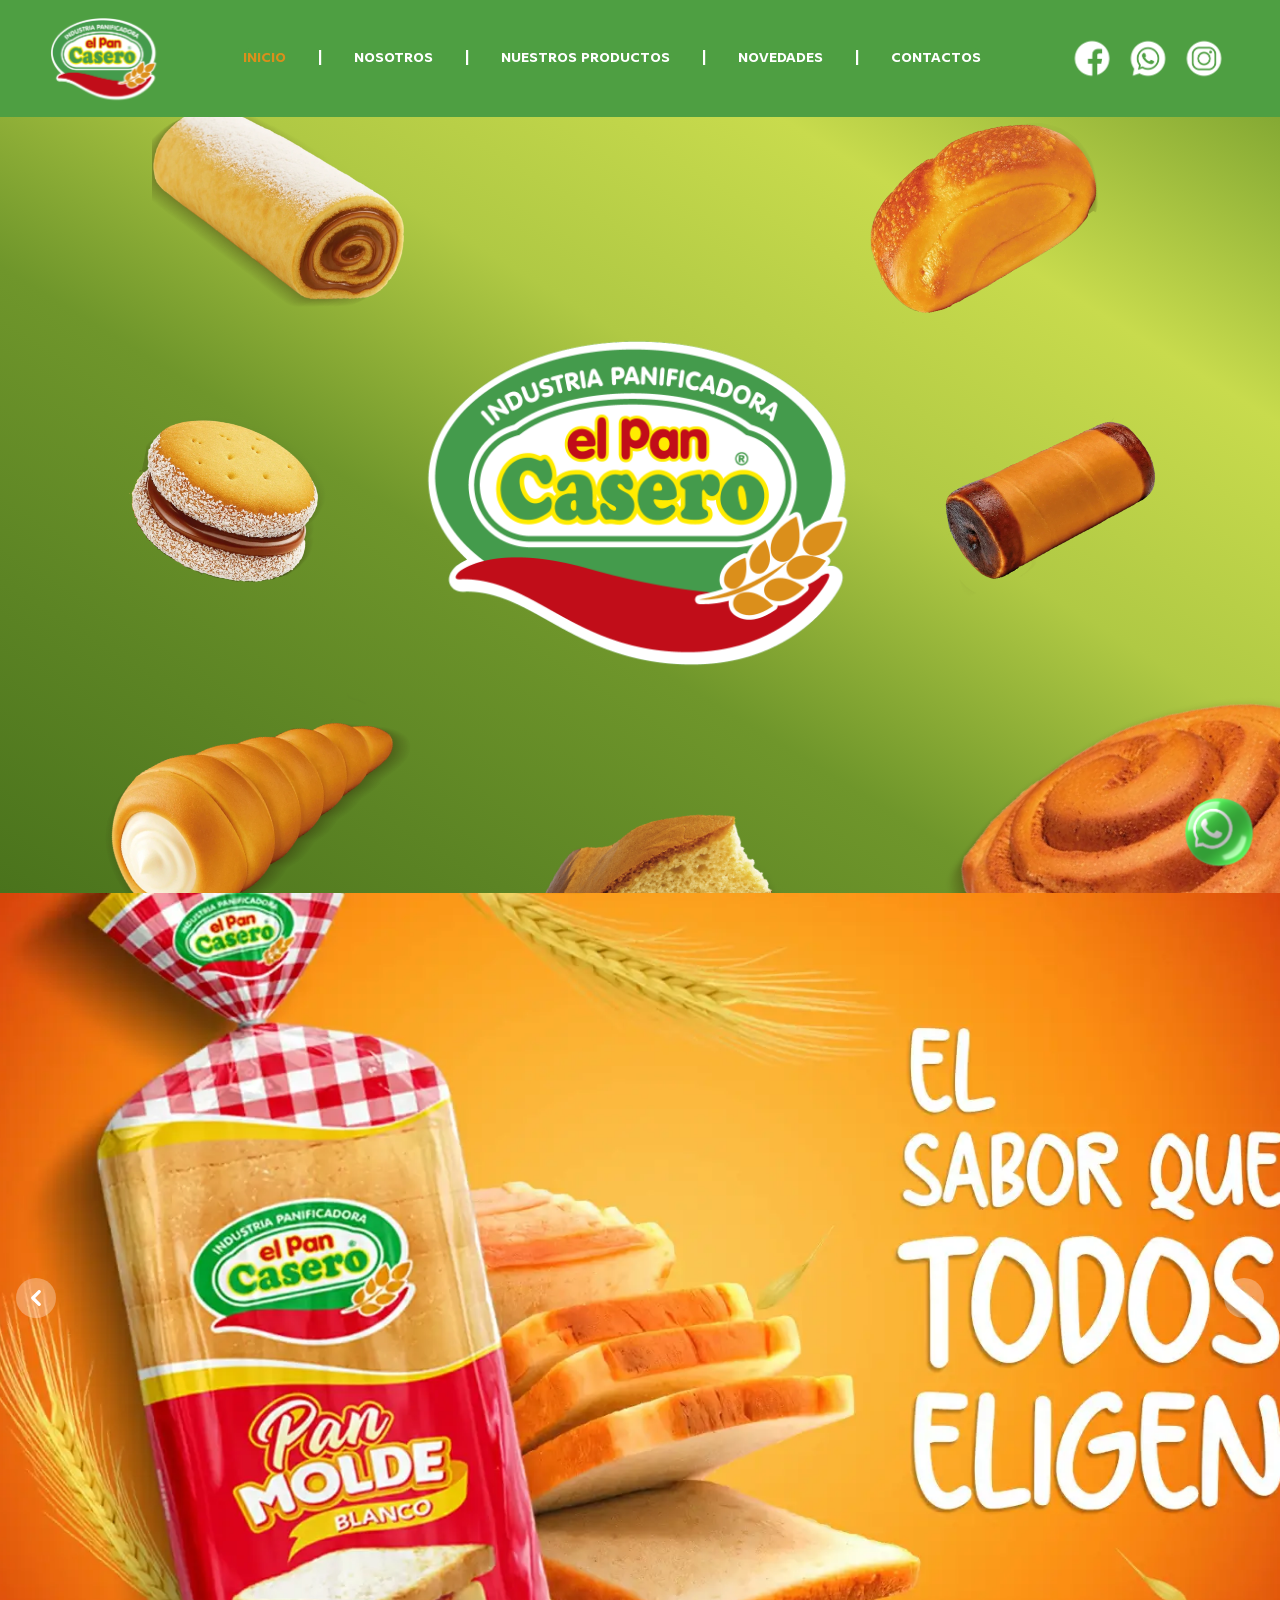
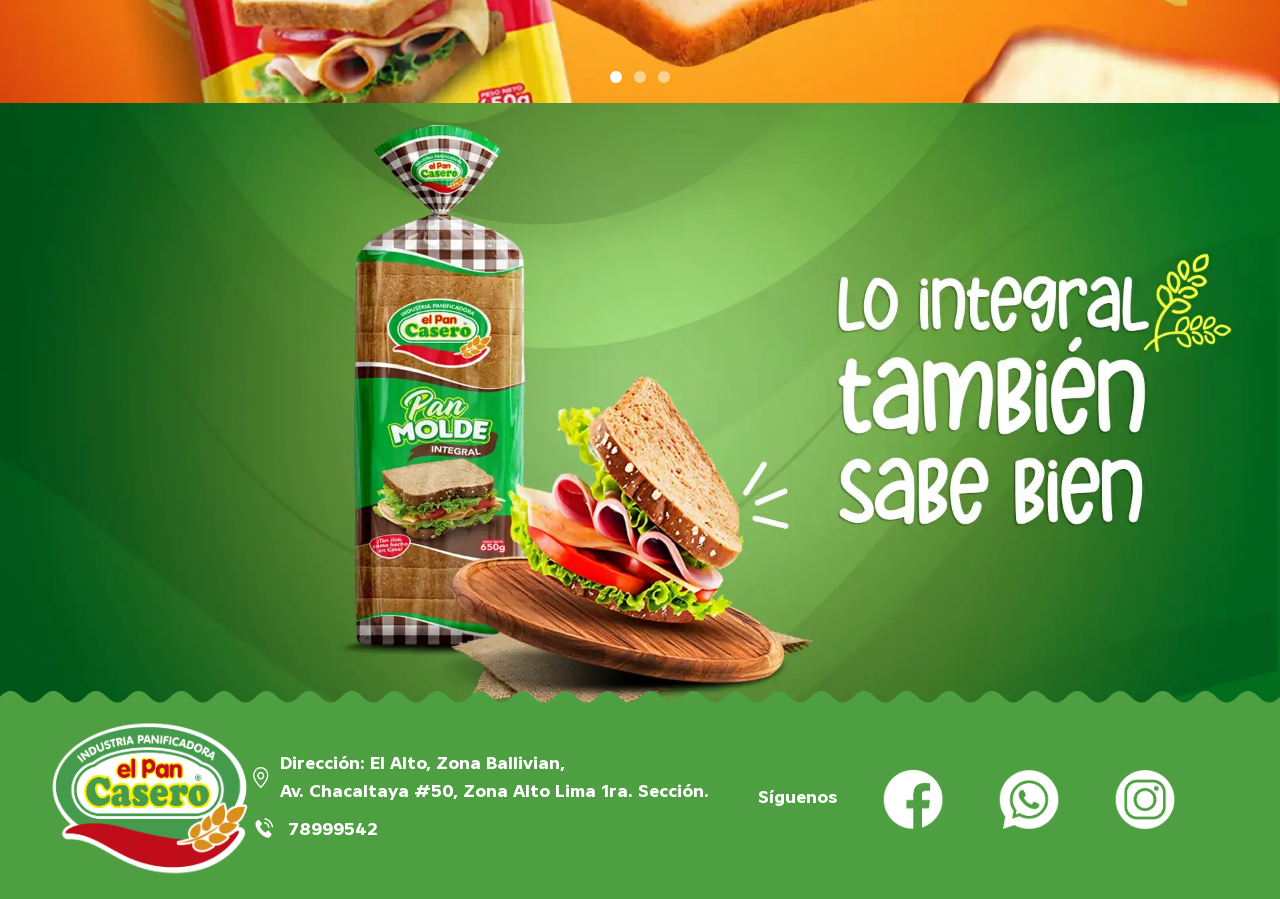
==== commit 3632b849: "Mi version 2 con errores de producto" ====
--- a/index.html
+++ b/index.html
@@ -219,28 +219,23 @@
       alt="Portas Pan casero">
   </div>
 
-  <div id="content-container" class="vista_principal max-w-screen h-[98vh] relative overflow-hidden paraNavbar md:hidden">
+  <div id="content-container" class="vista_principal max-w-screen h-[62vh] relative overflow-hidden paraNavbar md:hidden">
     <img src="assets/img/inicio/logo.webp"
-      class="logo_principal w-[70%] absolute top-0 bottom-0 left-0 right-0 m-auto pt-16" alt="Portas Pan casero">
+      class="logo_principal w-[70%] absolute top-0 bottom-0 left-0 right-0 m-auto pt-17" alt="Portas Pan casero">
     <img src="assets/img/inicio/panes/brazo_gitano.webp"
-      class="pan_superior w-[30%] absolute top-36 left-0 scale-x-[-1]" alt="Portas Pan casero">
+      class="pan_superior w-[30%] absolute top-20 left-0 scale-x-[-1]" alt="Portas Pan casero">
     <img src="assets/img/inicio/panes/alfafor.webp"
-      class="pan_central_izquierdo w-[30%] absolute top-20 right-0 m-auto left-0 scale-x-[-1] -rotate-[35deg]"
-      alt="Portas Pan casero">
-    <img src="assets/img/inicio/panes/queque.webp"
-      class="pan_inferior_izquierdo w-[50%]  absolute bottom-20 left-0  -rotate-[20deg]"
-      alt="Portas Pan casero">
-    <img src="assets/img/inicio/panes/queque.webp"
-      class="pan_inferior_central w-[5%]  absolute -bottom-48 left-0 right-0 m-auto scale-x-[-1] -rotate-[60deg]"
+      class="pan_central_izquierdo w-[30%] absolute top-14 right-0 m-auto left-0 scale-x-[-1] -rotate-[35deg]"
+      alt="Portas Pan casero">
+    <img src="assets/img/inicio/panes/cono.webp"
+      class="pan_inferior_izquierdo w-[45%]  absolute bottom-0 left-0  -rotate-[20deg]"
       alt="Portas Pan casero">
     <img src="assets/img/inicio/panes/canela.webp"
-      class="pan_inferior w-[50%]  absolute bottom-10 right-0 scale-x-[-1] -rotate-[40deg]"
-      alt="Portas Pan casero">
-    <img src="assets/img/inicio/panes/tronquito.webp"
-      class="pan_central_derecho w-[5%] absolute bottom-0 top-0 right-28 m-auto scale-x-[-1] -rotate-[20deg]"
-      alt="Portas Pan casero">
+      class="pan_inferior w-[50%]  absolute -bottom-10 -right-10 scale-x-[-1] -rotate-[40deg]"
+      alt="Portas Pan casero">
+    
     <img src="assets/img/inicio/panes/rollo.webp"
-      class="pan_superior_derecho w-[30%] absolute top-36 right-0 scale-x-[-1] -rotate-[75deg]"
+      class="pan_superior_derecho w-[30%] absolute top-22 right-0 scale-x-[-1] -rotate-[75deg]"
       alt="Portas Pan casero">
   </div>
 
@@ -330,7 +325,7 @@
         </div>
 
         <!-- Información de contacto -->
-        <div class="space-y-2 text-left -ml-50">
+        <div class="space-y-2 text-left md:-ml-50">
           <div class="flex items-center justify-start gap-0">
             <img src="assets/img/inicio/ICONOS-04.webp" class="w-6 h-6 md:w-8 md:h-8" alt="icono dirección">
             <span class="text-xs md:text-lg">Dirección: El Alto, Zona Ballivian, <br>Av. Chacaltaya #50, Zona Alto Lima
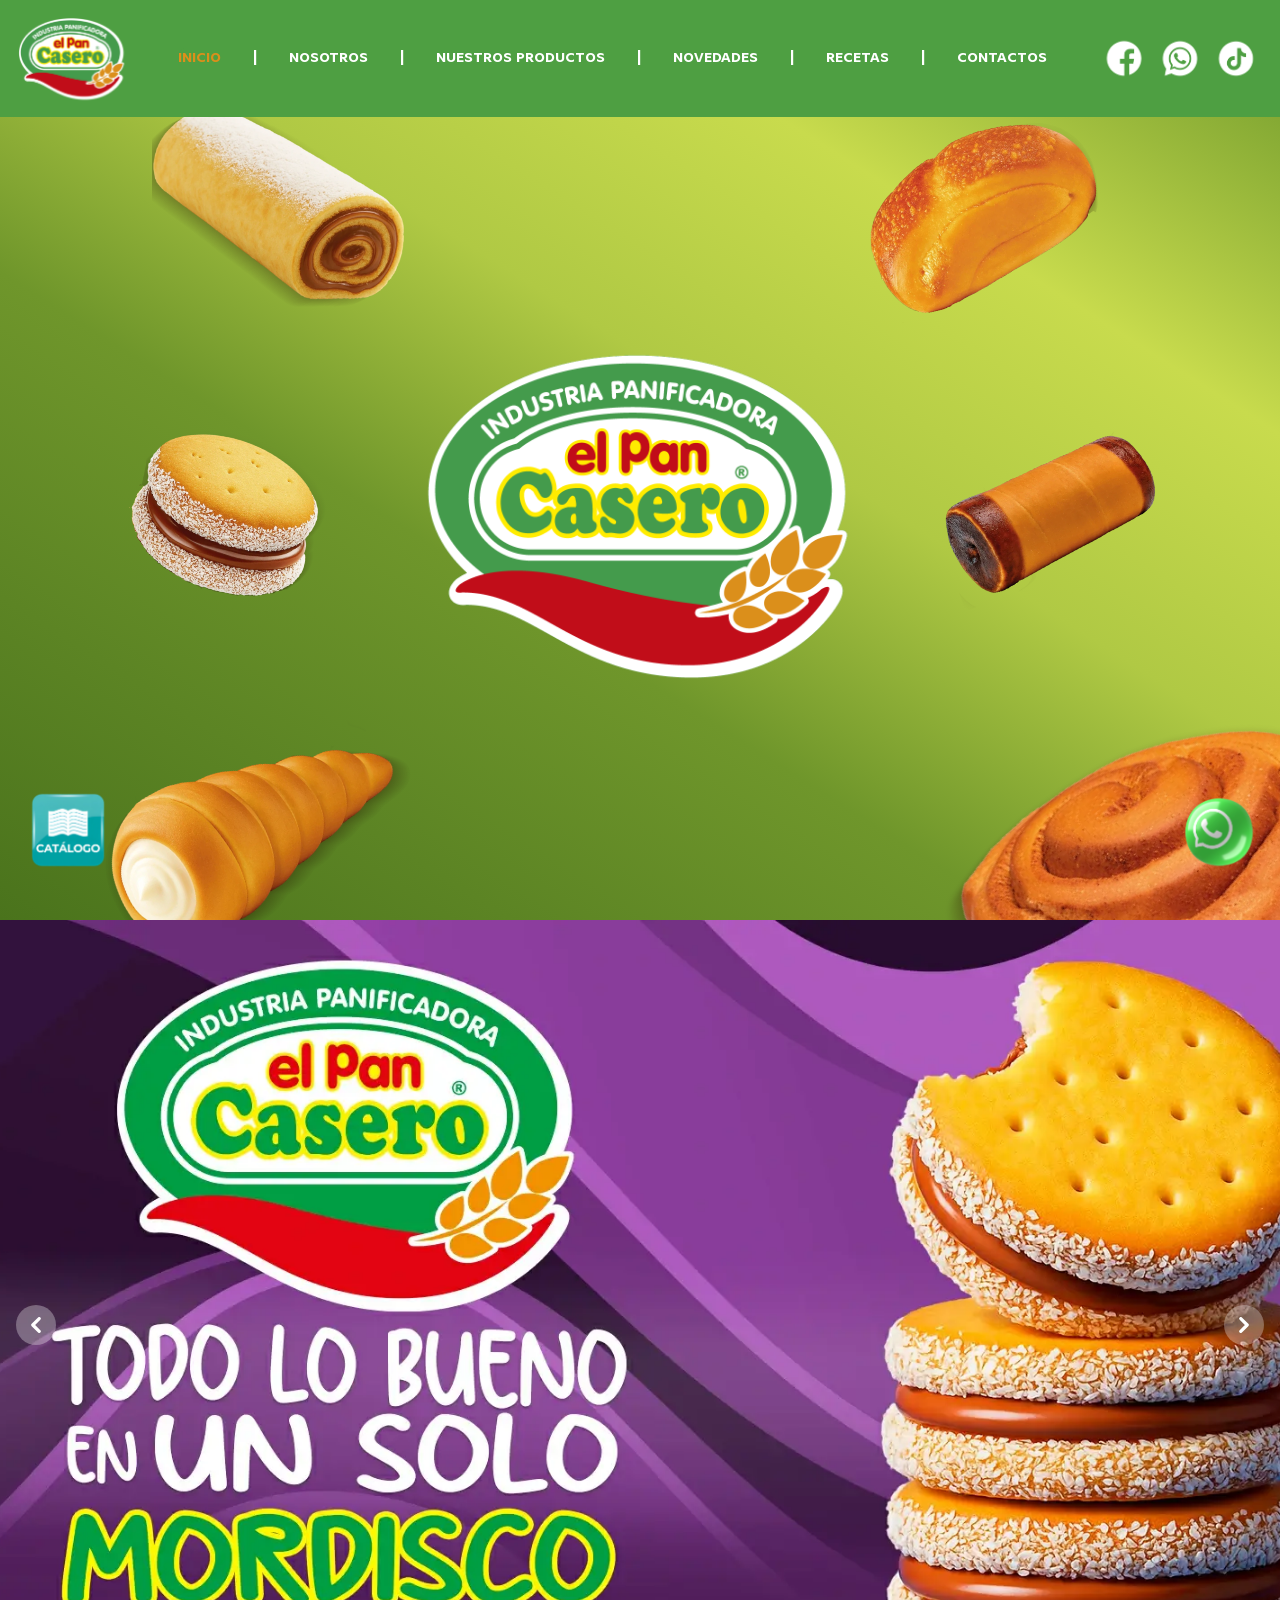
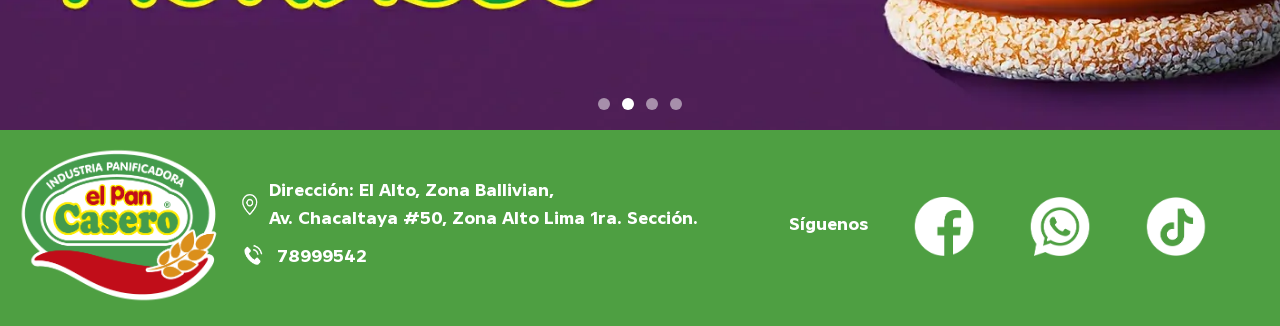
==== commit 3aa8a1b5: "Version 3" ====
--- a/index.html
+++ b/index.html
@@ -3,7 +3,8 @@
 
 <head>
   <meta charset="UTF-8">
-  <meta name="viewport" content="width=device-width, initial-scale=1.0">
+  <meta name="viewport"
+    content="width=device-width, initial-scale=1, minimum-scale=1, maximum-scale=1, user-scalable=no">
   <title>Pan Casero</title>
   <link rel="stylesheet" href="assets/css/style.css">
   <link rel="shortcut icon" type="image/x-icon" href="assets/img/inicio/logo.webp">
@@ -12,6 +13,10 @@
   <script src="assets/librerias/js/tailwind.js"></script>
   <script src="assets/librerias/js/flowbite.js"></script>
   <script src="assets/js/index.js"></script>
+  <!-- Flip Book -->
+  <link href="assets/libro/css/dflip.min.css" rel="stylesheet" type="text/css" />
+  <link href="assets/libro/css/themify-icons.min.css" rel="stylesheet" type="text/css" />
+  <link href="assets/libro/css/flipbook.css" rel="stylesheet" type="text/css" />
 
 </head>
 
@@ -24,20 +29,24 @@
     <a href="https://wa.link/0q8fpi" target="_blank"><img src="assets/img/medios/whatsapp.png" alt=""></a>
   </div>
 
+  <div class="flotante2">
+    <a data-modal-target="default-modal" data-modal-toggle="default-modal"  class="cursor-pointer"><img src="assets/img/medios/catalogo.webp" alt=""></a>
+  </div>
+
 
 
   <nav class="bg-[#4e9f42]  fixed w-full z-20 top-0 start-0">
-    <div class="max-w-[95%] flex flex-wrap items-center justify-between mx-auto p-4">
+    <div class="w-full flex flex-wrap items-center justify-between mx-auto p-4">
       <a href="index.html"
         class="flex items-center space-x-3 rtl:space-x-reverse animate__animated animate__bounceInLeft">
-        <img src="assets/img/inicio/logo.webp" class="w-20 md:w-28 " alt="Logo Pan Casero">
+        <img src="assets/img/inicio/logo.webp" class="w-20 lg:w-28 " alt="Logo Pan Casero">
       </a>
-      <div class="flex md:order-2 space-x-3 md:space-x-0 rtl:space-x-reverse animate__animated animate__bounceInRight">
-        <img src="assets/img/inicio/ICONOS-01.webp" class="w-20 md:w-14 hidden md:block" alt="Logo Facebook">
-        <img src="assets/img/inicio/ICONOS-02.webp" class="w-20 md:w-14 hidden md:block" alt="Logo Whatsapp">
-        <img src="assets/img/inicio/ICONOS-03.webp" class="w-20 md:w-14 hidden md:block" alt="Logo Instagram">
+      <div class="flex lg:order-2 space-x-3 lg:space-x-0 rtl:space-x-reverse animate__animated animate__bounceInRight">
+        <img src="assets/img/inicio/ICONOS-01.webp" class="w-20 lg:w-14 hidden lg:block" alt="Logo Facebook">
+        <img src="assets/img/inicio/ICONOS-02.webp" class="w-20 lg:w-14 hidden lg:block" alt="Logo Whatsapp">
+        <img src="assets/img/inicio/tiktok.webp" class="w-20 lg:w-14 hidden lg:block" alt="Logo Instagram">
         <button data-collapse-toggle="navbar-sticky" type="button"
-          class="inline-flex items-center p-2 w-10 h-10 justify-center text-sm text-gray-500 rounded-lg md:hidden hover:bg-gray-100 focus:outline-none focus:ring-2 focus:ring-gray-200 "
+          class="inline-flex items-center p-2 w-10 h-10 justify-center text-sm text-gray-500 rounded-lg lg:hidden hover:bg-gray-100 focus:outline-none focus:ring-2 focus:ring-gray-200 "
           aria-controls="navbar-sticky" aria-expanded="false">
           <span class="sr-only">Open main menu</span>
           <svg class="w-5 h-5" aria-hidden="true" xmlns="http://www.w3.org/2000/svg" fill="none" viewBox="0 0 17 14">
@@ -46,39 +55,39 @@
           </svg>
         </button>
       </div>
-      <div class="items-center justify-between hidden w-full md:flex md:w-auto md:order-1 " id="navbar-sticky">
+      <div class="items-center justify-between hidden w-full lg:flex lg:w-auto lg:order-1 " id="navbar-sticky">
         <ul
-          class="flex flex-col p-4 md:p-0 mt-4 font-medium rounded-lg md:space-x-8 rtl:space-x-reverse md:flex-row md:mt-0 md:border-0 bg-[#4e9f42] ">
+          class="flex flex-col p-4 lg:p-0 mt-4 font-medium rounded-lg lg:space-x-8 rtl:space-x-reverse lg:flex-row lg:mt-0 lg:border-0 bg-[#4e9f42] ">
           <li>
             <a href="index.html"
-              class="block py-2 px-0 text-[#db8f1b] text-sm rounded-sm md:bg-transparent md:p-0 hover:text-[#db8f1b]"
+              class="block py-2 px-0 text-[#db8f1b] text-sm rounded-sm lg:bg-transparent lg:p-0 hover:text-[#db8f1b]"
               aria-current="page">INICIO</a>
           </li>
           <li>
             <a
-              class="hidden md:block py-2 px-0 text-white text-sm  rounded-sm hover:bg-[#3d7e34] md:hover:bg-transparent md:p-0 hover:text-[#db8f1b]">|</a>
+              class="hidden lg:block py-2 px-0 text-white text-sm  rounded-sm hover:bg-[#3d7e34] lg:hover:bg-transparent lg:p-0 hover:text-[#db8f1b]">|</a>
           </li>
           <li>
             <a href="nosotros.html"
-              class="block py-2 px-0 text-white text-sm  rounded-sm hover:bg-[#3d7e34] md:hover:bg-transparent md:p-0 hover:text-[#db8f1b]">NOSOTROS</a>
+              class="block py-2 px-0 text-white text-sm  rounded-sm hover:bg-[#3d7e34] lg:hover:bg-transparent lg:p-0 hover:text-[#db8f1b]">NOSOTROS</a>
           </li>
           <li>
             <a
-              class="hidden md:block py-2 px-0 text-white text-sm  rounded-sm hover:bg-[#3d7e34] md:hover:bg-transparent md:p-0 hover:text-[#db8f1b]">|</a>
+              class="hidden lg:block py-2 px-0 text-white text-sm  rounded-sm hover:bg-[#3d7e34] lg:hover:bg-transparent lg:p-0 hover:text-[#db8f1b]">|</a>
           </li>
           <li class="relative">
             <!-- BotOn dropdown -->
             <button id="dropdownProductosButton" data-dropdown-toggle="dropdownProductos"
-              class="flex items-center py-2 px-0 text-white text-sm rounded-sm hover:bg-[#3d7e34] md:hover:bg-transparent md:p-0 hover:cursor-pointer hover:text-[#db8f1b]"
+              class="flex items-center py-2 px-0 text-white text-sm rounded-sm hover:bg-[#3d7e34] lg:hover:bg-transparent lg:p-0 hover:cursor-pointer hover:text-[#db8f1b]"
               type="button">
               NUESTROS PRODUCTOS
             </button>
 
             <div id="dropdownProductos"
-              class="rounded-xl z-20 hidden bg-[#efefef] w-[100vw] md:w-[60vw] h-[30vh] md:h-[50vh] p-1 overflow-y-auto bg-[url('assets/img/nuestros_productos/navbar/soloTitulo.webp')] md:bg-[url('assets/img/nuestros_productos/navbar/panadero.webp')] bg-contain bg-no-repeat bg-top">
-
-
-              <div class=" grid-cols-4 grid-rows-3 gap-1 h-full relative hidden md:grid">
+              class="rounded-xl z-20 hidden bg-[#efefef] w-[100vw] lg:w-[60vw] h-[30vh] lg:h-[50vh] p-1 overflow-y-auto bg-[url('assets/img/nuestros_productos/navbar/soloTitulo.webp')] lg:bg-[url('assets/img/nuestros_productos/navbar/panadero.webp')] bg-contain bg-no-repeat bg-top">
+
+
+              <div class=" grid-cols-4 grid-rows-3 gap-1 h-full relative hidden lg:grid">
                 <div class="absolute inset-0z-0"></div>
 
                 <div class="col-span-3 row-span-1 items-center justify-center z-10 ">
@@ -132,7 +141,7 @@
               </div>
               <!-- Movil-->
 
-              <div class="grid grid-cols-3 grid-rows-2 gap-4 md:hidden mt-12">
+              <div class="grid grid-cols-3 grid-rows-2 gap-4 lg:hidden mt-12">
                 <div>
                   <a href="lineas/reposteria.html" class="group block">
                     <img src="assets/img/nuestros_productos/navbar/reposteria.webp"
@@ -173,19 +182,27 @@
           </li>
           <li>
             <a
-              class="hidden md:block py-2 px-0 text-white text-sm  rounded-sm hover:bg-[#3d7e34] md:hover:bg-transparent md:p-0 hover:text-[#db8f1b]">|</a>
+              class="hidden lg:block py-2 px-0 text-white text-sm  rounded-sm hover:bg-[#3d7e34] lg:hover:bg-transparent lg:p-0 hover:text-[#db8f1b]">|</a>
+          </li>
+          <li>
+            <a href="novedades.html"
+              class="block py-2 px-0 text-white text-sm  rounded-sm hover:bg-[#3d7e34] lg:hover:bg-transparent lg:p-0 hover:text-[#db8f1b]">NOVEDADES</a>
+          </li>
+          <li>
+            <a
+              class="hidden lg:block py-2 px-0 text-white text-sm  rounded-sm hover:bg-[#3d7e34] lg:hover:bg-transparent lg:p-0 hover:text-[#db8f1b]">|</a>
           </li>
           <li>
             <a href="recetas.html"
-              class="block py-2 px-0 text-white text-sm  rounded-sm hover:bg-[#3d7e34] md:hover:bg-transparent md:p-0 hover:text-[#db8f1b]">NOVEDADES</a>
+              class="block py-2 px-0 text-white text-sm  rounded-sm hover:bg-[#3d7e34] lg:hover:bg-transparent lg:p-0 hover:text-[#db8f1b]">RECETAS</a>
           </li>
           <li>
             <a
-              class="hidden md:block py-2 px-0 text-white text-sm  rounded-sm hover:bg-[#3d7e34] md:hover:bg-transparent md:p-0 hover:text-[#db8f1b]">|</a>
+              class="hidden lg:block py-2 px-0 text-white text-sm  rounded-sm hover:bg-[#3d7e34] lg:hover:bg-transparent lg:p-0 hover:text-[#db8f1b]">|</a>
           </li>
           <li>
             <a href="contactos.html"
-              class="block py-2 px-0 text-white  text-sm rounded-sm hover:bg-[#3d7e34] md:hover:bg-transparent md:p-0 hover:text-[#db8f1b]">CONTACTOS</a>
+              class="block py-2 px-0 text-white  text-sm rounded-sm hover:bg-[#3d7e34] lg:hover:bg-transparent lg:p-0 hover:text-[#db8f1b]">CONTACTOS</a>
           </li>
         </ul>
       </div>
@@ -194,32 +211,34 @@
 
 
 
-  <div id="content-container" class="vista_principal max-w-screen h-[87vh] relative overflow-hidden paraNavbar hidden md:block">
+  <div id="content-container"
+    class="vista_principal w-full h-[90vh] relative overflow-hidden paraNavbar hidden lg:block">
     <img src="assets/img/inicio/logo.webp"
-      class="logo_principal w-full md:w-[35%] absolute top-0 bottom-0 left-0 right-0 m-auto" alt="Portas Pan casero">
+      class="logo_principal w-full lg:w-[35%]  absolute top-0 bottom-0 left-0 right-0 m-auto" alt="Portas Pan casero">
     <img src="assets/img/inicio/panes/brazo_gitano.webp"
-      class="pan_superior w-full md:w-[20%] absolute -top-10 left-38 lg:-top-5 scale-x-[-1]" alt="Portas Pan casero">
+      class="pan_superior w-full lg:w-[20%] absolute -top-10 left-38 lg:-top-5 scale-x-[-1]" alt="Portas Pan casero">
     <img src="assets/img/inicio/panes/alfafor.webp"
-      class="pan_central_izquierdo w-full md:w-[15%] absolute top-0 bottom-0 m-auto left-32 scale-x-[-1] -rotate-[35deg]"
+      class="pan_central_izquierdo w-full lg:w-[15%] absolute top-0 bottom-0 m-auto left-32 scale-x-[-1] -rotate-[35deg]"
       alt="Portas Pan casero">
     <img src="assets/img/inicio/panes/cono.webp"
-      class="pan_inferior_izquierdo w-full md:w-[30%] 2xl:w-[26%] absolute -bottom-10 left-16  -rotate-[20deg]"
+      class="pan_inferior_izquierdo w-full lg:w-[30%] 2xl:w-[26%] absolute -bottom-10 left-16  -rotate-[20deg]"
       alt="Portas Pan casero">
     <img src="assets/img/inicio/panes/queque.webp"
-      class="pan_inferior_central w-full md:w-[25%] 2xl:w-[23%] absolute -bottom-48 left-0 right-0 m-auto scale-x-[-1] -rotate-[60deg]"
+      class="pan_inferior_central w-full lg:w-[25%] xl:w-[10%] 2xl:w-[20%] absolute -bottom-48 left-0 right-0 m-auto scale-x-[-1] -rotate-[60deg]"
       alt="Portas Pan casero">
     <img src="assets/img/inicio/panes/canela.webp"
-      class="pan_inferior w-full md:w-[35%] 2xl:w-[31%] absolute -bottom-48 -right-30 scale-x-[-1] -rotate-[40deg]"
+      class="pan_inferior w-full lg:w-[35%] 2xl:w-[31%] absolute -bottom-48 -right-30 scale-x-[-1] -rotate-[40deg]"
       alt="Portas Pan casero">
     <img src="assets/img/inicio/panes/tronquito.webp"
-      class="pan_central_derecho w-full md:w-[18%] absolute bottom-0 top-0 right-28 m-auto scale-x-[-1] -rotate-[20deg]"
+      class="pan_central_derecho w-full lg:w-[18%] absolute bottom-0 top-0 right-28 m-auto scale-x-[-1] -rotate-[20deg]"
       alt="Portas Pan casero">
     <img src="assets/img/inicio/panes/rollo.webp"
-      class="pan_superior_derecho w-full md:w-[20%] absolute top-0 right-44 scale-x-[-1] -rotate-[75deg]"
-      alt="Portas Pan casero">
-  </div>
-
-  <div id="content-container" class="vista_principal max-w-screen h-[62vh] relative overflow-hidden paraNavbar md:hidden">
+      class="pan_superior_derecho w-full lg:w-[20%] absolute top-0 right-44 scale-x-[-1] -rotate-[75deg]"
+      alt="Portas Pan casero">
+  </div>
+
+  <div id="content-container"
+    class="vista_principal w-full h-[62vh] relative overflow-hidden paraNavbar lg:hidden">
     <img src="assets/img/inicio/logo.webp"
       class="logo_principal w-[70%] absolute top-0 bottom-0 left-0 right-0 m-auto pt-17" alt="Portas Pan casero">
     <img src="assets/img/inicio/panes/brazo_gitano.webp"
@@ -228,15 +247,12 @@
       class="pan_central_izquierdo w-[30%] absolute top-14 right-0 m-auto left-0 scale-x-[-1] -rotate-[35deg]"
       alt="Portas Pan casero">
     <img src="assets/img/inicio/panes/cono.webp"
-      class="pan_inferior_izquierdo w-[45%]  absolute bottom-0 left-0  -rotate-[20deg]"
-      alt="Portas Pan casero">
+      class="pan_inferior_izquierdo w-[45%]  absolute bottom-0 left-0  -rotate-[20deg]" alt="Portas Pan casero">
     <img src="assets/img/inicio/panes/canela.webp"
-      class="pan_inferior w-[50%]  absolute -bottom-10 -right-10 scale-x-[-1] -rotate-[40deg]"
-      alt="Portas Pan casero">
-    
+      class="pan_inferior w-[50%]  absolute -bottom-10 -right-10 scale-x-[-1] -rotate-[40deg]" alt="Portas Pan casero">
+
     <img src="assets/img/inicio/panes/rollo.webp"
-      class="pan_superior_derecho w-[30%] absolute top-22 right-0 scale-x-[-1] -rotate-[75deg]"
-      alt="Portas Pan casero">
+      class="pan_superior_derecho w-[30%] absolute top-22 right-0 scale-x-[-1] -rotate-[75deg]" alt="Portas Pan casero">
   </div>
 
 
@@ -244,7 +260,7 @@
 
   <div id="principal-carousel" class="relative w-full z-10" data-carousel="slide">
 
-    <div class="relative h-[30vh] md:h-[90vh] overflow-hidden ">
+    <div class="relative h-[30vh] lg:h-[90vh] overflow-hidden ">
 
       <div class="hidden duration-1000 ease-in-out" data-carousel-item>
         <img src="assets/img/inicio/panMolde.webp" class="w-full h-full object-cover" alt="Pan Molde">
@@ -256,6 +272,10 @@
       <div class="hidden duration-1000 ease-in-out" data-carousel-item>
 
         <img src="assets/img/inicio/panBolsa.webp" class="w-full h-full object-cover" alt="Pan Bolsa">
+      </div>
+      <div class="hidden duration-1000 ease-in-out" data-carousel-item>
+
+        <img src="assets/img/inicio/panIntegral.webp" class="w-full h-full object-cover" alt="Pan Bolsa">
       </div>
     </div>
 
@@ -266,6 +286,8 @@
         aria-label="Slide 2" data-carousel-slide-to="1"></button>
       <button type="button" class="w-3 h-3 rounded-full bg-white/50 hover:bg-white" aria-current="false"
         aria-label="Slide 3" data-carousel-slide-to="2"></button>
+      <button type="button" class="w-3 h-3 rounded-full bg-white/50 hover:bg-white" aria-current="false"
+        aria-label="Slide 4" data-carousel-slide-to="3"></button>
     </div>
     <button type="button"
       class="absolute top-0 start-0 z-30 flex items-center justify-center h-full px-4 cursor-pointer group focus:outline-none"
@@ -296,18 +318,16 @@
   </div>
 
 
-  <img src="assets/img/inicio/panIntegral.webp" class="w-full md:w-full" alt="Pan Integral">
-
-
-  <div class="relative -mt-10 hidden md:block">
-    <svg class="w-full h-6 md:h-10" viewBox="0 0 1200 45" preserveAspectRatio="none">
+
+  <div class="relative -mt-10 hidden lg:block">
+    <svg class="w-full h-6 lg:h-10" viewBox="0 0 1200 45" preserveAspectRatio="none">
       <path
         d="M0,45 L0,38 Q10,25 20,38 T40,38 T60,38 T80,38 T100,38 T120,38 T140,38 T160,38 T180,38 T200,38 T220,38 T240,38 T260,38 T280,38 T300,38 T320,38 T340,38 T360,38 T380,38 T400,38 T420,38 T440,38 T460,38 T480,38 T500,38 T520,38 T540,38 T560,38 T580,38 T600,38 T620,38 T640,38 T660,38 T680,38 T700,38 T720,38 T740,38 T760,38 T780,38 T800,38 T820,38 T840,38 T860,38 T880,38 T900,38 T920,38 T940,38 T960,38 T980,38 T1000,38 T1020,38 T1040,38 T1060,38 T1080,38 T1100,38 T1120,38 T1140,38 T1160,38 T1180,38 T1200,38 L1200,45 Z"
         fill="#4e9f42"></path>
     </svg>
   </div>
-  <div class="relative -mt-6 md:hidden">
-    <svg class="w-full h-6 md:h-8" viewBox="0 0 1200 40" preserveAspectRatio="none">
+  <div class="relative -mt-6 lg:hidden">
+    <svg class="w-full h-6 lg:h-8" viewBox="0 0 1200 40" preserveAspectRatio="none">
       <path
         d="M0,40 L0,35 Q20,25 40,35 T80,35 T120,35 T160,35 T200,35 T240,35 T280,35 T320,35 T360,35 T400,35 T440,35 T480,35 T520,35 T560,35 T600,35 T640,35 T680,35 T720,35 T760,35 T800,35 T840,35 T880,35 T920,35 T960,35 T1000,35 T1040,35 T1080,35 T1120,35 T1160,35 T1200,35 L1200,40 Z"
         fill="#4e9f42"></path>
@@ -315,57 +335,90 @@
   </div>
 
 
-  <div class="bg-[#4e9f42] text-white py-4 px-2 md:px-4 md:mb-10">
-    <div class="max-w-[95%] mx-auto">
+  <div class="bg-[#4e9f42] text-white py-4 px-2 lg:px-4 lg:mb-10">
+    <div class="w-full mx-auto">
       <!-- Primera fila (columnas 1 y 2 en móvil, todas en desktop) -->
-      <div class="grid grid-cols-2 md:grid-cols-3 gap-4 items-center">
+      <div class="grid grid-cols-2 lg:grid-cols-3 gap-4 items-center">
         <!-- Logo -->
         <div class="flex justify-start">
-          <img src="assets/img/inicio/logo.webp" class="w-28 md:w-52" alt="Logo">
+          <img src="assets/img/inicio/logo.webp" class="w-28 lg:w-52" alt="Logo">
         </div>
 
         <!-- Información de contacto -->
-        <div class="space-y-2 text-left md:-ml-50">
+        <div class="space-y-2 text-left lg:-ml-50">
           <div class="flex items-center justify-start gap-0">
-            <img src="assets/img/inicio/ICONOS-04.webp" class="w-6 h-6 md:w-8 md:h-8" alt="icono dirección">
-            <span class="text-xs md:text-lg">Dirección: El Alto, Zona Ballivian, <br>Av. Chacaltaya #50, Zona Alto Lima
+            <img src="assets/img/inicio/ICONOS-04.webp" class="w-6 h-6 lg:w-8 lg:h-8" alt="icono dirección">
+            <span class="text-xs lg:text-lg">Dirección: El Alto, Zona Ballivian, <br>Av. Chacaltaya #50, Zona Alto Lima
               1ra. Sección.</span>
           </div>
           <div class="flex items-center justify-start gap-2">
-            <img src="assets/img/inicio/ICONOS-05.webp" class="w-6 h-6 md:w-8 md:h-8" alt="icono teléfono">
-            <span class="text-xs md:text-lg">78999542</span>
+            <img src="assets/img/inicio/ICONOS-05.webp" class="w-6 h-6 lg:w-8 lg:h-8" alt="icono teléfono">
+            <span class="text-xs lg:text-lg">78999542</span>
           </div>
         </div>
 
         <!-- Espacio vacío en móvil (para mantener estructura de 2 columnas) -->
-        <div class="hidden md:block"></div>
+        <div class="hidden lg:block"></div>
       </div>
 
       <!-- Segunda fila (solo para móvil - redes sociales) -->
-      <div class="md:hidden flex justify-center mt-4 pr-15">
+      <div class="lg:hidden flex justify-center mt-4 pr-15">
         <div class="flex items-center gap-0">
           <span class="font-semibold text-sm">Síguenos</span>
           <div class="flex space-x-1">
             <img src="assets/img/inicio/ICONOS-01.webp" class="w-12 h-auto" alt="Facebook">
             <img src="assets/img/inicio/ICONOS-02.webp" class="w-12 h-auto" alt="WhatsApp">
-            <img src="assets/img/inicio/ICONOS-03.webp" class="w-12 h-auto" alt="Instagram">
+            <img src="assets/img/inicio/tiktok.webp" class="w-12 h-auto" alt="Instagram">
           </div>
         </div>
       </div>
 
       <!-- Tercera columna (solo en desktop) -->
-      <div class="hidden md:flex justify-end pr-10 -mt-30">
+      <div class="hidden lg:flex justify-end pr-10 -mt-30">
         <span class="font-semibold p-7 text-lg">Síguenos</span>
         <div class="flex space-x-5">
           <img src="assets/img/inicio/ICONOS-01.webp" class="w-24 h-auto" alt="Facebook">
           <img src="assets/img/inicio/ICONOS-02.webp" class="w-24 h-auto" alt="WhatsApp">
-          <img src="assets/img/inicio/ICONOS-03.webp" class="w-24 h-auto" alt="Instagram">
+          <img src="assets/img/inicio/tiktok.webp" class="w-24 h-auto" alt="Instagram">
         </div>
       </div>
     </div>
   </div>
 
-
+<!-- Modal modificado -->
+  <div id="default-modal" tabindex="-1" aria-hidden="true"
+    class="hidden fixed top-0 left-0 right-0 bottom-0 z-50 w-full overflow-hidden bg-gray-900/50 flex items-center justify-center">
+    <div class="relative w-full max-w-5xl h-[90vh]">
+      <!-- Modal content -->
+      <div class="relative bg-white rounded-lg shadow-lg h-full flex flex-col">
+        <!-- Modal header -->
+        <div class="flex justify-end p-2">
+          <button type="button" class="text-gray-500 hover:text-gray-700" data-modal-hide="default-modal">
+            <svg class="w-6 h-6" fill="none" stroke="currentColor" viewBox="0 0 24 24">
+              <path stroke-linecap="round" stroke-linejoin="round" stroke-width="2" d="M6 18L18 6M6 6l12 12"></path>
+            </svg>
+          </button>
+        </div>
+        <!-- Modal body -->
+        <div class="flex-1 overflow-hidden p-4">
+          <div class="flipbook-container">
+            <div class="_df_book" height="100%" webgl="true" source="assets/libro/books/catalogo2025.pdf"
+              id="df_manual_book">
+            </div>
+          </div>
+        </div>
+      </div>
+    </div>
+  </div>
+  <!-- Libro  -->
+  <script src="assets/libro/js/libs/jquery.min.js" type="text/javascript"></script>
+  <script src="assets/libro/js/libs/three.min.js" type="text/javascript"></script>
+  <script src="assets/libro/js/libs/compatibility.js" type="text/javascript"></script>
+  <script src="assets/libro/js/libs/mockup.min.js" type="text/javascript"></script>
+  <script src="assets/libro/js/libs/pdf.min.js" type="text/javascript"></script>
+  <script src="assets/libro/js/libs/pdf.worker.min.js" type="text/javascript"></script>
+  <script src="assets/libro/js/dflip.min.js" type="text/javascript"></script>
+  <script src="assets/libro/js/flipbook.js"></script>
 </body>
 
 </html>
--- a/assets/css/style.css
+++ b/assets/css/style.css
@@ -38,6 +38,25 @@
   width: 11%;
 }
 .flotante:hover img {
+  animation: ring 1s ease-in-out;
+}
+.flotante2 {
+  position: fixed;
+  bottom: 25px;
+  left: 30px;
+  z-index: 100;
+}
+
+.flotante2 a {
+  display: inline-block; /* Esto hace que el ancho se ajuste al contenido */
+}
+
+.flotante2 img {
+  width: 75.78px; 
+  height: auto; /* Mantiene la proporción */
+}
+
+.flotante2:hover img {
   animation: ring 1s ease-in-out;
 }
 
--- a/assets/libro/css/dflip.min.css
+++ b/assets/libro/css/dflip.min.css
@@ -0,0 +1,1608 @@
+.df-abs-center {
+    top: 50%;
+    left: 50%;
+    position: absolute;
+    -webkit-transform: translate(-50%, -50%);
+    -moz-transform: translate(-50%, -50%);
+    -ms-transform: translate(-50%, -50%);
+    transform: translate(-50%, -50%)
+}
+
+.df-abs-h-center {
+    position: absolute;
+    left: 50%;
+    -webkit-transform: translate(-50%);
+    -moz-transform: translate(-50%);
+    -ms-transform: translate(-50%);
+    transform: translate(-50%)
+}
+
+.df-container {
+    min-height: 320px;
+    background: no-repeat 50%;
+    background-size: cover;
+    width: 100%;
+    position: relative;
+    image-rendering: auto;
+    direction: ltr
+}
+
+.df-container div {
+    box-sizing: border-box !important
+}
+
+.df-container.df-transparent:not(.df-fullscreen) {
+    background: transparent !important
+}
+
+.df-container.df-custom-fullscreen.df-fullscreen {
+    position: fixed !important;
+    top: 0 !important;
+    left: 0 !important;
+    right: 0 !important;
+    bottom: 0 !important;
+    margin: 0 !important;
+    border: 0 !important;
+    z-index: 999999
+}
+
+.df-container .loading-info {
+    position: absolute;
+    top: 100%;
+    margin-top: 20px;
+    margin-left: 5px;
+    padding: 6px 20px;
+    background-color: rgba(0, 0, 0, 0.3);
+    font-style: italic;
+    border-radius: 5px;
+    font-size: 11px;
+    max-height: 30px;
+    color: #fff;
+    max-width: 200px;
+    transform: translateX(-50%);
+    -moz-transform: translateX(-50%);
+    -ms-transform: translateX(-50%);
+    -webkit-transform: translateX(-50%);
+    left: 50%;
+    opacity: .7;
+    transition: .3s top ease;
+    -webkit-transition: .3s top ease
+}
+
+.loading-info.df-old-browser {
+    color: gray;
+    background-color: white;
+    opacity: .9;
+    text-align: center;
+    max-height: none
+}
+
+.loading-info.df-old-browser a {
+    font-weight: bold;
+    font-style: normal;
+    text-transform: uppercase;
+    color: #2196f3;
+    display: block;
+    text-decoration: underline;
+    margin: 10px 0 0
+}
+
+.df-container.df-init .loading-info {
+    top: 50%
+}
+
+.df-3dcanvas {
+    position: absolute;
+    z-index: 1;
+    right: 0;
+    top: 0
+}
+
+.df-rtl .df-3dcanvas {
+    right: auto;
+    right: initial;
+    left: 0
+}
+
+.df-container a {
+    outline: 0;
+    text-decoration: none;
+    box-shadow: none
+}
+
+.df-container.df-zoom-enabled canvas.df-3dcanvas, .df-container.df-zoom-enabled .df-book-stage {
+    cursor: move;
+    cursor: -webkit-grab
+}
+
+.df-container:before, .df-container:after {
+    content: " ";
+    transition: .3s .1s opacity;
+    -webkit-transition: .3s .1s opacity;
+    opacity: 0;
+    height: 50px;
+    width: 50px;
+    left: 50%;
+    top: 50%;
+    font-size: 12px;
+    margin: -45px -25px -25px;
+    box-sizing: border-box;
+    position: absolute;
+    pointer-events: none
+}
+
+.df-container.df-loading:before, .df-container.df-loading:after {
+    content: " ";
+    z-index: 100;
+    opacity: 1
+}
+
+.df-container.df-loading:after {
+    content: " ";
+    background-image: url("../images/loading.gif");
+    background-repeat: no-repeat;
+    background-size: 32px;
+    background-position: 50%
+}
+
+.df-container.df-loading:before {
+    background-color: white;
+    -webkit-border-radius: 50px;
+    -moz-border-radius: 50px;
+    border-radius: 50px;
+    border: 1px solid rgba(150, 150, 150, 0.2)
+}
+
+.df-book-stage {
+    position: absolute;
+    overflow: hidden;
+    right: 0;
+    bottom: 0;
+    z-index: 1;
+    top: 0;
+    left: 0;
+    filter: blur(0);
+    -webkit-filter: blur(0);
+    padding: 30px 50px 70px
+}
+
+.df-container.df-xs .df-book-stage {
+    padding-left: 20px;
+    padding-right: 20px
+}
+
+.df-container.df-sidemenu-open .df-book-stage {
+    padding-left: 230px;
+    padding-right: 10px
+}
+
+.df-container.df-sidemenu-open>.df-ui-btn.df-ui-prev {
+    left: 220px
+}
+
+.df-rtl.df-container.df-sidemenu-open>.df-ui-btn.df-ui-prev {
+    left: 0
+}
+
+.df-rtl.df-container.df-sidemenu-open>.df-ui-btn.df-ui-next {
+    right: 220px
+}
+
+.df-book-stage.df-zoom-enabled {
+    cursor: move
+}
+
+.df-page-front:before, .df-page-back:before {
+    content: " "
+}
+
+.df-book-page .df-page-front:before {
+    background-image: -webkit-linear-gradient(right, rgba(0, 0, 0, 0.25), rgba(0, 0, 0, 0.2) 10%, rgba(0, 0, 0, 0.15) 25%, rgba(0, 0, 0, 0) 70%);
+    background-image: -moz-linear-gradient(right, rgba(0, 0, 0, 0.25), rgba(0, 0, 0, 0.2) 10%, rgba(0, 0, 0, 0.15) 25%, rgba(0, 0, 0, 0) 70%);
+    background-image: -ms-linear-gradient(right, rgba(0, 0, 0, 0.25), rgba(0, 0, 0, 0.2) 10%, rgba(0, 0, 0, 0.15) 25%, rgba(0, 0, 0, 0) 70%)
+}
+
+.df-book-page .df-page-back:before {
+    background-image: -webkit-linear-gradient(left, rgba(0, 0, 0, 0.25), rgba(0, 0, 0, 0.15) 15%, rgba(255, 255, 255, 0.07), rgba(255, 255, 255, 0.0));
+    background-image: -moz-linear-gradient(left, rgba(0, 0, 0, 0.25), rgba(0, 0, 0, 0.15) 15%, rgba(255, 255, 255, 0.07), rgba(255, 255, 255, 0.0));
+    background-image: -ms-linear-gradient(left, rgba(0, 0, 0, 0.25), rgba(0, 0, 0, 0.15) 15%, rgba(255, 255, 255, 0.07), rgba(255, 255, 255, 0.0))
+}
+
+.df-book-wrapper, .df-page-wrapper, .df-book-page, .df-page-content, .df-page-front:before, .df-page-wrapper:after, .df-page-back:before, .df-page-content:after, .df-page-effects, .df-page-effects:before, .df-page-effects {
+    position: absolute;
+    height: 100%;
+    display: block;
+    top: 0
+}
+
+.df-page-content, .df-book-page {
+    width: 100%
+}
+
+.df-book-wrapper {
+    position: relative;
+    margin: 0 auto;
+    transition: .3s left;
+    -webkit-transition: .3s left;
+    left: 0
+}
+
+.df-zoom-enabled .df-book-wrapper {
+    transition: none;
+    -webkit-transition: none
+}
+
+.df-loading.df-container .df-book-wrapper {
+    left: 100%
+}
+
+.df-book-wrapper.close-right {
+    left: 25%
+}
+
+.df-book-wrapper.close-left {
+    left: -25%
+}
+
+.df-book-shadow {
+    position: absolute;
+    z-index: -1;
+    height: 100%;
+    -webkit-box-shadow: 0 0 10px rgba(0, 0, 0, 0.3);
+    -moz-box-shadow: 0 0 10px rgba(0, 0, 0, 0.3);
+    -ms-box-shadow: 0 0 10px rgba(0, 0, 0, 0.3);
+    box-shadow: 0 0 10px rgba(0, 0, 0, 0.3)
+}
+
+.df-book-wrapper .df-book-side-buttons {
+    position: absolute;
+    left: 100%;
+    width: 40px;
+    opacity: .3;
+    height: 100%;
+    cursor: pointer;
+    z-index: 30;
+    -webkit-border-radius: 0 20px 20px 0;
+    -moz-border-radius: 0 20px 20px 0;
+    border-radius: 0 20px 20px 0
+}
+
+.df-book-prev-button.df-book-side-buttons {
+    -webkit-border-radius: 20px 0 0 20px;
+    -moz-border-radius: 20px 0 0 20px;
+    border-radius: 20px 0 0 20px
+}
+
+.df-book-wrapper .df-book-side-buttons:hover {
+    opacity: .5;
+    background-color: rgba(0, 0, 0, 0.18)
+}
+
+.df-book-wrapper .df-book-prev-button {
+    right: 100%;
+    left: auto;
+    left: initial
+}
+
+.df-book-wrapper .df-book-side-buttons:before {
+    position: absolute;
+    font-size: 30px;
+    -webkit-transform: translate(-50%, -50%);
+    -moz-transform: translate(-50%, -50%);
+    -ms-transform: translate(-50%, -50%);
+    transform: translate(-50%, -50%);
+    left: 50%;
+    top: 50%
+}
+
+.df-page-wrapper {
+    overflow: hidden
+}
+
+.df-hard-page .df-page-wrapper {
+    width: 100% !important;
+    height: 100% !important;
+    overflow: visible;
+    transform-style: preserve-3d;
+    -webkit-transform-origin: 0 50% 0;
+    -moz-transform-origin: 0 50% 0;
+    -ms-transform-origin: 0 50% 0;
+    transform-origin: 0 50% 0
+}
+
+.df-book-page.df-flipping, .df-book-page.df-folding {
+    box-shadow: -2px 0 10px rgba(0, 0, 0, 0.0)
+}
+
+.df-book-page.df-left-side {
+    left: 0;
+    -webkit-transform-origin: right;
+    -moz-transform-origin: right;
+    -ms-transform-origin: right;
+    transform-origin: right
+}
+
+.df-book-page.df-right-side {
+    left: 50%;
+    -webkit-transform-origin: left;
+    -moz-transform-origin: left;
+    -ms-transform-origin: left;
+    transform-origin: left
+}
+
+.df-book-page.df-right-side+.df-page-wrapper.df-right-side {
+    z-index: -1
+}
+
+.df-book-page .df-page-front, .df-book-page .df-page-back {
+    width: 100%;
+    background-size: 100.5% 100%;
+    background-size: 100% 100%;
+    height: 100%;
+    background-color: white;
+    position: absolute;
+    box-sizing: border-box
+}
+
+.df-page-back>canvas, .df-page-front>canvas {
+    width: 100%;
+    position: relative;
+    z-index: -1
+}
+
+.df-quick-turn:before {
+    opacity: 0
+}
+
+.df-book-page.df-flipping.df-left-side:before {
+    background-image: -webkit-linear-gradient(left, rgba(0, 0, 0, 0), rgba(0, 0, 0, 0.1));
+    background-image: -moz-linear-gradient(left, rgba(0, 0, 0, 0), rgba(0, 0, 0, 0.1));
+    width: 10px;
+    left: -10px
+}
+
+.df-book-page {
+    width: 50%
+}
+
+.df-book-page.df-flipping, .df-book-page.df-folding {
+    z-index: 200 !important
+}
+
+.df-page-content {
+    background-size: 100.25% !important;
+    background-repeat: no-repeat !important;
+    transition-property: transform;
+    -webkit-transition-property: -webkit-transform;
+    width: 100%;
+    overflow: hidden
+}
+
+.df-book-page.df-left-side .df-page-front {
+    z-index: 2
+}
+
+.df-book-page.df-left-side .df-page-back {
+    z-index: 1
+}
+
+.df-book-page.df-left-side.df-folding:not(.df-hard-page) .df-page-back {
+    z-index: 3
+}
+
+.df-book-page.df-right-side .df-page-front {
+    top: 0;
+    left: 0;
+    z-index: 0
+}
+
+.df-book-page, .df-page-front, .df-page-back, .df-page-fold-inner-shadow, .df-page-fold-outer-shadow, .df-page-wrapper {
+    position: absolute;
+    -webkit-transform-origin: 0 0;
+    -moz-transform-origin: 0 0;
+    -ms-transform-origin: 0 0;
+    transform-origin: 0 0
+}
+
+.df-page-front, .df-page-back {
+    overflow: hidden
+}
+
+.df-page-fold-outer-shadow {
+    z-index: -1;
+    width: 100%;
+    height: 100%
+}
+
+.df-page-fold-inner-shadow {
+    position: absolute;
+    z-index: 5;
+    display: none
+}
+
+.df-book-page.df-folding .df-page-fold-inner-shadow {
+    display: block
+}
+
+.df-book-page.df-right-side .df-page-back {
+    left: 0;
+    z-index: 1
+}
+
+.df-book-page.df-right-side.df-folding .df-page-front {
+    z-index: 2
+}
+
+.df-page-wrapper.df-right-side .df-page-back {
+    left: 100%;
+    z-index: 1;
+    overflow: hidden
+}
+
+.df-hard-page .df-page-front, .df-hard-page .df-page-back {
+    -webkit-backface-visibility: hidden;
+    -moz-backface-visibility: hidden;
+    -ms-backface-visibility: hidden;
+    backface-visibility: hidden
+}
+
+.df-hard-page.df-right-side .df-page-front {
+    -webkit-transform-origin: right 50%;
+    -moz-transform-origin: right 50%;
+    -ms-transform-origin: right 50%;
+    transform-origin: right 50%;
+    z-index: 3 !important
+}
+
+.df-hard-page.df-left-side .df-page-front {
+    -webkit-transform-origin: right 50%;
+    -moz-transform-origin: right 50%;
+    -ms-transform-origin: right 50%;
+    transform-origin: right 50%
+}
+
+.df-hard-page.df-right-side .df-page-back {
+    -webkit-transform-origin: left 50%;
+    -moz-transform-origin: left 50%;
+    -ms-transform-origin: left 50%;
+    transform-origin: left 50%;
+    z-index: 3
+}
+
+.df-hard-page.df-left-side .df-page-back {
+    -webkit-transform-origin: left 50%;
+    -moz-transform-origin: left 50%;
+    -ms-transform-origin: left 50%;
+    transform-origin: left 50%
+}
+
+.df-page-front:before, .df-page-back:before {
+    width: 20%;
+    z-index: 5;
+    pointer-events: none
+}
+
+.df-page-front:before {
+    right: 0
+}
+
+.df-page-wrapper.df-right-side.df-flipping {
+    z-index: 4
+}
+
+.df-ui {
+    height: 60px;
+    padding: 20px 16px 0
+}
+
+.df-ui-wrapper, .df-ui-btn {
+    color: #888;
+    vertical-align: top;
+    background-color: #f7f7f7;
+    box-sizing: border-box;
+    text-align: center
+}
+
+.df-ui-wrapper {
+    box-shadow: 0 1px 4px rgba(0, 0, 0, 0.3);
+    background-color: #f7f7f7;
+    position: absolute
+}
+
+.df-share-wrapper {
+    z-index: 2;
+    position: absolute;
+    top: 0;
+    bottom: 0;
+    right: 0;
+    left: 0;
+    background-color: rgba(0, 0, 0, 0.35);
+    display: none
+}
+
+.df-share-box {
+    position: absolute;
+    top: 50%;
+    width: 280px;
+    -webkit-transform: translateX(-50%) translateY(-50%);
+    -moz-transform: translateX(-50%) translateY(-50%);
+    -ms-transform: translateX(-50%) translateY(-50%);
+    transform: translateX(-50%) translateY(-50%);
+    left: 50%;
+    background-color: #fff;
+    border-radius: 10px;
+    padding: 10px 15px 5px;
+    text-align: center
+}
+
+span.df-share-title {
+    color: #777;
+    margin-bottom: 10px;
+    display: block
+}
+
+.df-share-url {
+    background-color: #fff;
+    height: 60px;
+    color: #666;
+    padding: 2px 5px;
+    -webkit-border-radius: 5px;
+    -moz-border-radius: 5px;
+    border-radius: 5px;
+    width: 100%;
+    font-size: 12px;
+    box-sizing: border-box;
+    margin-bottom: 0
+}
+
+.df-share-button {
+    display: inline-block;
+    text-align: center;
+    cursor: pointer;
+    -webkit-border-radius: 50%;
+    -moz-border-radius: 50%;
+    border-radius: 50%;
+    padding: 10px;
+    margin: 3px;
+    color: #aaa
+}
+
+.df-share-button:hover {
+    color: #444
+}
+
+.df-ui-btn {
+    position: relative;
+    width: 35px;
+    right: 0;
+    height: 40px;
+    font-size: 17px;
+    cursor: pointer;
+    z-index: 2;
+    display: inline-block;
+    padding: 12px 5px;
+    line-height: 1
+}
+
+.df-floating .df-ui-controls>.df-ui-btn:first-child {
+    border-radius: 5px 0 0 5px
+}
+
+.df-floating .df-ui-controls>.df-ui-btn:last-child {
+    border-radius: 0 5px 5px 0
+}
+
+.df-ui-btn:before {
+    box-sizing: border-box
+}
+
+.df-ui-thumbnail, .df-ui-share, .df-ui-outline, .df-ui-help, .df-ui-sound {
+    float: left
+}
+
+.df-ui-btn:hover {
+    color: #00acce
+}
+
+.df-ui-btn.disabled, .df-ui-btn.disabled:hover {
+    color: #ccc
+}
+
+.df-ui-page {
+    padding: 8px 5px 2px;
+    font-size: 12px;
+    width: auto;
+    width: 50px;
+    margin: 0;
+    border-radius: 0;
+    background-color: rgba(0, 0, 0, 0.03)
+}
+
+.df-ui-page input {
+    width: 100%;
+    background-color: transparent;
+    height: 25px;
+    margin: 0;
+    padding: 0 !important;
+    border: 1px solid #8f8f8f;
+    text-align: center;
+    vertical-align: top;
+    color: transparent;
+    font-size: 14px;
+    top: 0;
+    box-sizing: border-box;
+    z-index: -1;
+    display: inline-block;
+    opacity: 0
+}
+
+.df-ui-page input:focus {
+    z-index: 2;
+    opacity: 1;
+    color: inherit
+}
+
+.df-ui-page input:focus+label {
+    opacity: 0;
+    display: none
+}
+
+.df-ui-page label {
+    position: absolute;
+    height: 30px;
+    width: 100%;
+    display: block;
+    top: 0;
+    padding-top: 14px;
+    line-height: 1.1em;
+    color: #999;
+    font-size: 13px;
+    font-weight: normal;
+    left: 0;
+    cursor: pointer;
+    background-color: transparent;
+    z-index: 1;
+    box-sizing: border-box
+}
+
+.df-ui-share {
+    float: left
+}
+
+.df-ui-fullscreen {
+    bottom: 0
+}
+
+.df-ui-zoom {
+    top: 24px;
+    height: 60px;
+    right: 24px;
+    width: 30px;
+    display: none;
+    -webkit-border-radius: 3px;
+    -moz-border-radius: 3px;
+    border-radius: 3px
+}
+
+.df-ui-sidemenu-close {
+    position: absolute;
+    top: 10px;
+    right: -32px;
+    font-size: 14px;
+    width: 32px;
+    height: 35px;
+    cursor: pointer;
+    padding: 10px 0;
+    background: inherit;
+    border-radius: 0 5px 5px 0;
+    z-index: -1;
+    transition: .5s ease;
+    -webkit-transition: .5s ease
+}
+
+.df-ui-controls {
+    bottom: 0;
+    width: 100%;
+    height: 40px;
+    padding: 0;
+    -webkit-touch-callout: none;
+    -webkit-user-select: none;
+    -moz-user-select: none;
+    -ms-user-select: none;
+    user-select: none;
+    z-index: 4;
+    display: block
+}
+
+.df-floating .df-ui-controls {
+    bottom: 10px;
+    width: auto;
+    width: initial;
+    -webkit-transform: translateX(-50%);
+    -moz-transform: translateX(-50%);
+    -ms-transform: translateX(-50%);
+    transform: translateX(-50%);
+    left: 50%;
+    margin: 0 auto;
+    display: table;
+    display: flex;
+    border-radius: 5px
+}
+
+.df-floating.df-controls-top .df-ui-controls {
+    bottom: auto;
+    bottom: initial;
+    top: 10px
+}
+
+.df-floating.df-controls-hide .df-ui-controls {
+    display: none
+}
+
+.df-ui-wrapper.df-ui-controls .df-ui-btn {
+    float: none
+}
+
+.df-ui-size {
+    bottom: 24px;
+    height: 60px;
+    right: 24px
+}
+
+.df-ui-zoom:before, .df-ui-size:before {
+    height: 0;
+    border-bottom: 1px solid;
+    content: " ";
+    right: 5px;
+    opacity: .3;
+    display: block;
+    position: absolute;
+    top: 30px;
+    left: 5px;
+    z-index: 2
+}
+
+.df-ui-zoomin {
+    top: 0
+}
+
+.df-ui-zoomout {
+    bottom: 0
+}
+
+.df-ui-next {
+    right: 0;
+    border-radius: 0
+}
+
+.df-container.df-floating>.df-ui-next {
+    right: 8px
+}
+
+.df-container.df-floating>.df-ui-prev {
+    left: 2px
+}
+
+.df-container>.df-ui-next, .df-container>.df-ui-prev {
+    margin-top: -5px;
+    -webkit-transform: translateY(-50%);
+    -moz-transform: translateY(-50%);
+    -ms-transform: translateY(-50%);
+    transform: translateY(-50%);
+    top: 50%;
+    position: absolute;
+    opacity: .3;
+    font-size: 36px;
+    color: #000;
+    text-align: center;
+    background-color: transparent;
+    height: auto;
+    height: initial;
+    width: auto;
+    width: initial
+}
+
+.df-container>.df-ui-next:hover, .df-container>.df-ui-prev:hover {
+    opacity: .7
+}
+
+.df-container.df-floating>.df-ui-next, .df-container.df-floating>.df-ui-prev {
+    border-radius: 50%;
+    width: 40px
+}
+
+.df-ui-prev {
+    left: 0;
+    right: auto;
+    border-radius: 0
+}
+
+.df-ui-alt {
+    position: relative !important;
+    right: auto;
+    right: initial;
+    left: auto;
+    left: initial;
+    box-shadow: none !important
+}
+
+.df-ui-alt.df-ui-next {
+    border-right: 1px solid #ddd
+}
+
+.df-ui-btn.df-active {
+    color: #00acce;
+    background-color: #e7e7e7
+}
+
+.df-ui-fit {
+    display: none
+}
+
+.df-ui-zoomin, .df-ui-zoomout, .df-ui-fullscreen, .df-ui-more {
+    float: right
+}
+
+.df-ui-fit {
+    top: 0
+}
+
+.df-ui-more .more-container, .df-ui-search .search-container {
+    display: none;
+    position: absolute;
+    bottom: 100%;
+    margin-bottom: 8px !important;
+    right: 10px;
+    background-color: #f7f7f7;
+    z-index: 20;
+    border-radius: 5px;
+    box-shadow: 0 -1px 3px rgba(0, 0, 0, 0.2)
+}
+
+.df-controls-top .df-ui-more .more-container, .df-controls-top .df-ui-search .search-container {
+    bottom: auto;
+    bottom: initial;
+    margin-top: 8px !important;
+    top: 100%;
+    box-shadow: 0 1px 3px rgba(0, 0, 0, 0.2)
+}
+
+.more-container:before, .search-container:before {
+    content: " ";
+    position: absolute;
+    border: 7px solid transparent;
+    border-top-color: #eee;
+    height: 0;
+    width: 0;
+    bottom: -14px;
+    right: 13px;
+    margin-right: -8px;
+    pointer-events: none
+}
+
+.df-controls-top .more-container:before, .df-controls-top .search-container:before {
+    border: 7px solid transparent;
+    border-bottom-color: #eee;
+    top: -14px
+}
+
+.more-container .df-ui-btn {
+    width: auto;
+    width: initial;
+    width: 170px;
+    text-align: left;
+    padding: 8px 10px;
+    height: 36px;
+    border-top: 1px solid #e4e4e4;
+    border-radius: 0
+}
+
+.more-container .df-ui-btn:hover {
+    background-color: #eee
+}
+
+.more-container>.df-ui-btn:first-child {
+    border-radius: 5px;
+    border-top: 0
+}
+
+.more-container>.df-ui-btn:last-child {
+    border-radius: 0 0 5px 5px
+}
+
+.more-container .df-ui-btn:before {
+    position: absolute;
+    top: 11px;
+    font-size: 14px
+}
+
+.df-ui-btn span {
+    display: none
+}
+
+.more-container .df-ui-btn span {
+    font-size: 12px;
+    padding-left: 20px;
+    vertical-align: middle;
+    display: inline-block
+}
+
+.df-ui-more.df-active .more-container, .df-ui-search.df-active .search-container {
+    display: block
+}
+
+.df-container section {
+    padding: 0
+}
+
+.annotationLayer section, .annotationDiv section, .customLinkAnnotation, .customHtmlAnnotation, .customVideoAnnotation, .linkAnnotation, .highlightAnnotation, .popupAnnotation {
+    position: absolute;
+    z-index: 5;
+    cursor: pointer;
+    pointer-events: all
+}
+
+.annotationDiv .popupWrapper {
+    position: absolute;
+    width: 20em
+}
+
+.annotationDiv .popup {
+    position: absolute;
+    z-index: 200;
+    max-width: 20em;
+    background-color: #ff9;
+    box-shadow: 0 2px 5px #333;
+    border-radius: 2px;
+    padding: .6em;
+    margin-left: 5px;
+    cursor: pointer;
+    word-wrap: break-word
+}
+
+.annotationDiv .popup h1 {
+    font-size: 1em;
+    border-bottom: 1px solid #000;
+    padding-bottom: .2em
+}
+
+.annotationDiv .popup p {
+    padding-top: .2em
+}
+
+.annotationDiv .highlightAnnotation, .annotationDiv .underlineAnnotation, .annotationDiv .squigglyAnnotation, .annotationDiv .strikeoutAnnotation, .annotationDiv .fileAttachmentAnnotation {
+    cursor: pointer
+}
+
+.annotationDiv .textAnnotation img {
+    position: absolute;
+    cursor: pointer
+}
+
+section.linkAnnotation a, .annotationDiv .buttonWidgetAnnotation.pushButton>a {
+    display: block;
+    height: 100%
+}
+
+section.linkAnnotation a, a.linkAnnotation, a.customLinkAnnotation, .customHtmlAnnotation, .customVideoAnnotation {
+    background-color: transparent;
+    background-color: #ff0;
+    opacity: .1
+}
+
+section.linkAnnotation a:hover, a.linkAnnotation:hover, .highlightAnnotation:hover, a.customLinkAnnotation:hover {
+    opacity: .4;
+    border-color: transparent;
+    background-color: #2196f3
+}
+
+.annotationDiv, .textLayerDiv {
+    position: absolute;
+    top: 0;
+    left: 0;
+    bottom: 0;
+    right: 0;
+    overflow: hidden
+}
+
+.textLayerDiv {
+    line-height: 1.0
+}
+
+.textLayerDiv>div {
+    position: absolute;
+    white-space: pre;
+    cursor: text;
+    -webkit-transform-origin: 0 0;
+    -moz-transform-origin: 0 0;
+    -o-transform-origin: 0 0;
+    -ms-transform-origin: 0 0;
+    transform-origin: 0 0
+}
+
+section.linkAnnotation a .annotationLayer>a {
+    display: block;
+    position: absolute;
+    height: 100%;
+    cursor: pointer;
+    box-sizing: border-box
+}
+
+.df-page-loading:after, .df-page-loading:before {
+    content: " ";
+    height: 44px;
+    width: 44px;
+    position: absolute;
+    top: 50%;
+    left: 50%;
+    margin: -22px -22px
+}
+
+.df-page-loading:before {
+    background-color: white;
+    -webkit-border-radius: 50px;
+    -moz-border-radius: 50px;
+    border-radius: 50px;
+    box-sizing: border-box
+}
+
+.df-page-loading:after {
+    background-image: url("../images/loading.gif");
+    background-repeat: no-repeat;
+    background-position: center;
+    background-size: 22px
+}
+
+.df-thumb-container .df-vrow {
+    height: 124px;
+    left: 0;
+    width: 90%;
+    margin: 10px auto;
+    background-position: 50%;
+    cursor: pointer;
+    background-repeat: no-repeat;
+    right: 0;
+    border-radius: 5px
+}
+
+.df-thumb-container .df-vrow:before {
+    content: "";
+    background-image: url("../images/loading.gif");
+    background-size: 22px;
+    height: 22px;
+    width: 22px;
+    display: block;
+    top: 60px;
+    margin: 0 auto;
+    position: relative;
+    z-index: 0
+}
+
+.df-thumb-container .df-vrow:hover {
+    background-color: #bbb
+}
+
+.df-floating .df-thumb-container .df-vrow:hover, .df-vrow.df-selected {
+    background-color: #ccc;
+    opacity: 1
+}
+
+.df-thumb-container .df-vrow.df-thumb-loaded {
+    background-size: contain
+}
+
+.df-thumb-container .df-vrow.df-thumb-loaded:before {
+    display: none
+}
+
+.df-vrow>div {
+    height: 20px;
+    background-color: rgba(170, 170, 170, 0.54);
+    width: 40px;
+    margin: 0 auto
+}
+
+.df-sidemenu {
+    float: left;
+    width: 220px;
+    height: auto !important;
+    position: absolute !important;
+    top: 0;
+    z-index: 3;
+    transition: .5s transform ease;
+    -webkit-transition: .5s -webkit-transform ease;
+    transform: translateX(-100%);
+    -webkit-transform: translateX(-100%);
+    -moz-transform: translateX(-100%);
+    -ms-transform: translateX(-100%);
+    left: -50px;
+    background-color: rgba(238, 238, 238, 0.9)
+}
+
+.df-rtl .df-sidemenu {
+    left: auto;
+    left: initial;
+    transform: translateX(100%);
+    -webkit-transform: translateX(100%);
+    -moz-transform: translateX(100%);
+    -ms-transform: translateX(100%);
+    right: -50px;
+    direction: rtl
+}
+
+.df-thumb-container {
+    text-align: center
+}
+
+.df-outline-container {
+    color: #666;
+    font-size: 12px
+}
+
+.df-outline-wrapper, .df-thumb-wrapper {
+    position: absolute !important;
+    top: 0;
+    bottom: 0;
+    left: 0;
+    right: 0;
+    height: auto !important;
+    box-shadow: 1px 0 4px rgba(102, 102, 102, 0.38)
+}
+
+.df-outline-wrapper {
+    overflow: auto;
+    padding: 10px 10px 5px 10px
+}
+
+.df-floating .df-outline-container, .df-floating .df-thumb-container {
+    bottom: 0
+}
+
+.df-sidemenu.df-sidemenu-visible {
+    display: block;
+    transform: translateX(0);
+    -ms-transform: translateX(0);
+    -moz-transform: translateX(0);
+    -webkit-transform: translateX(0);
+    left: 0
+}
+
+.df-outline-toggle {
+    cursor: pointer;
+    float: left;
+    width: 18px;
+    padding: 5px 0;
+    margin-left: -18px;
+    text-align: center
+}
+
+.df-outline-toggle.df-outlines-hidden~.df-outline-items {
+    display: none
+}
+
+.df-outline-items>.df-outline-item {
+    margin-left: 18px
+}
+
+.df-outline-item a:hover, .df-outline-toggle:hover {
+    background-color: #e7e7e7
+}
+
+.df-outline-item a {
+    color: inherit !important;
+    text-decoration: none !important;
+    display: block;
+    padding: 5px 0 5px 5px;
+    overflow: hidden;
+    text-overflow: ellipsis;
+    border: none !important;
+    box-shadow: none !important
+}
+
+.df-outline-toggle:before {
+    content: "\e64b";
+    font-size: 10px;
+    font-family: 'themify'
+}
+
+.df-outline-toggle.df-outlines-hidden:before {
+    content: "\e649"
+}
+
+.df-lightbox-wrapper {
+    position: fixed !important;
+    top: 0;
+    bottom: 0;
+    right: 0;
+    height: auto !important;
+    left: 0;
+    background-color: white;
+    z-index: 99999
+}
+
+.df-lightbox-controls {
+    float: right;
+    padding: 5px;
+    z-index: 1000;
+    position: relative
+}
+
+.df-lightbox-close {
+    float: right;
+    height: 40px;
+    text-align: center;
+    font-size: 50px;
+    cursor: pointer;
+    color: #444;
+    border-radius: 50%;
+    border-color: transparent;
+    width: 40px;
+    background-color: transparent;
+    transition: .2s;
+    -webkit-transition: .2s
+}
+
+.df-lightbox-close:hover {
+    color: white;
+    background-color: rgba(0, 0, 0, 0.21);
+    border-color: black
+}
+
+.df-lightbox-close:before {
+    top: 50%;
+    position: absolute;
+    -webkit-transform: translate(-50%, -50%);
+    -moz-transform: translate(-50%, -50%);
+    -ms-transform: translate(-50%, -50%);
+    transform: translate(-50%, -50%);
+    left: 50%;
+    font-size: 24px
+}
+
+.df-lightbox-wrapper .df-container {
+    position: absolute !important;
+    width: 100%;
+    top: 0;
+    bottom: 0;
+    height: auto !important
+}
+
+.df-container.df-xs .df-ui-controls .df-ui-btn.df-ui-page {
+    display: none !important
+}
+
+._df_button, ._df_thumb, ._df_custom {
+    -webkit-box-sizing: border-box;
+    -moz-box-sizing: border-box;
+    box-sizing: border-box;
+    display: inline-block;
+    position: relative;
+    cursor: pointer
+}
+
+._df_button {
+    padding: 5px 15px;
+    background: #0085ba;
+    color: white;
+    font-size: 14px;
+    border-color: #0073aa #006799 #006799;
+    cursor: pointer;
+    border-width: 1px;
+    border-style: solid;
+    -webkit-appearance: none;
+    -webkit-border-radius: 3px;
+    border-radius: 3px;
+    white-space: nowrap
+}
+
+._df_thumb {
+    border: 0;
+    width: 140px;
+    height: 200px;
+    text-align: center
+}
+
+._df_thumb {
+    cursor: pointer;
+    box-shadow: 0 1px 2px rgba(0, 0, 0, 0.22);
+    display: inline-block;
+    -webkit-transform-style: flat;
+    -moz-transform-style: preserve-3d;
+    transform-style: preserve-3d;
+    box-sizing: border-box;
+    -webkit-transition: .2s;
+    margin: 30px 10px 10px;
+    -moz-perspective: 1200px;
+    perspective: 1200px
+}
+
+._df_books ._df_thumb, ._df_books .df-dummy {
+    width: 140px;
+    height: 200px;
+    text-align: center;
+    display: inline-block;
+    position: relative;
+    margin: 20px 10px;
+    vertical-align: top
+}
+
+._df_thumb[thumbtype="img"] {
+    height: auto
+}
+
+._df_thumb[thumbtype="img"] img {
+    max-width: 100%;
+    max-height: 200px;
+    margin: 0;
+    padding: 0;
+    border: 0
+}
+
+._df_book-cover {
+    background-size: 100% 100%;
+    height: 100%;
+    width: 100%;
+    -webkit-transform-origin: left;
+    transform-origin: left;
+    top: 0;
+    background-color: #eee;
+    position: relative;
+    overflow: hidden;
+    -webkit-transition: .3s;
+    -moz-transition: .3s;
+    -ms-transition: .3s;
+    box-shadow: 0 1px 2px rgba(0, 0, 0, 0.22)
+}
+
+._df_thumb ._df_book-title {
+    bottom: -100%;
+    position: absolute;
+    width: 100%;
+    left: 0;
+    padding: 5px;
+    font-size: 12px;
+    background: rgba(60, 60, 60, 0.8);
+    box-sizing: border-box;
+    display: block;
+    color: white;
+    transition: .4s;
+    -webkit-transition: .4s;
+    opacity: 0
+}
+
+._df_thumb ._df_book-tag {
+    float: left;
+    padding: 0 4px 2px;
+    background-color: rgba(0, 0, 0, 0.26);
+    text-transform: uppercase;
+    font-size: 10px;
+    margin: -15px 0 0 2px;
+    z-index: -1;
+    color: rgba(255, 255, 255, 0.8);
+    position: relative
+}
+
+._df_thumb:hover ._df_book-title, ._df_thumb-not-found ._df_book-title {
+    opacity: 1;
+    bottom: 0
+}
+
+._df_thumb:hover ._df_book-cover {
+    -webkit-transform: rotateY(-20deg) rotateZ(0);
+    -moz-transform: rotateY(-20deg) rotateZ(0);
+    -ms-transform: rotateY(-20deg) rotateZ(0);
+    transform: rotateY(-20deg) rotateZ(0);
+    box-shadow: 3px 0 12px rgba(0, 0, 0, 0.60)
+}
+
+.df-webkit ._df_thumb:hover ._df_book-cover {
+    -webkit-transform: none;
+    -moz-transform: none;
+    -ms-transform: none;
+    transform: none;
+    box-shadow: 1px 0 12px rgba(0, 0, 0, 0.60)
+}
+
+._df_books {
+    max-width: 960px;
+    margin: 0 auto;
+    text-align: center;
+    position: relative;
+    z-index: 1;
+    padding: 20px 5px 150px
+}
+
+._df_books-break {
+    color: rgba(255, 255, 255, 0.3);
+    font-size: 14px;
+    letter-spacing: 1px;
+    font-weight: 600;
+    margin-top: 25px;
+    text-transform: uppercase
+}
+
+._df_books-break:after {
+    content: " ";
+    bottom: 0;
+    width: 50px;
+    height: 1px;
+    background-color: rgba(255, 255, 255, 0.24);
+    display: block;
+    margin: 10px auto
+}
+
+.df-page-wrapper {
+    -webkit-transform: translateZ(0);
+    -moz-transform: translateZ(0);
+    -ms-transform: translateZ(0);
+    transform: translateZ(0)
+}
+
+.df-container ::-webkit-scrollbar {
+    width: 8px
+}
+
+.df-container ::-webkit-scrollbar-button {
+    height: 8px
+}
+
+.df-container ::-webkit-scrollbar-thumb {
+    background: rgba(0, 0, 0, 0.3);
+    border: 0 none #fff;
+    border-radius: 100px
+}
+
+.df-container ::-webkit-scrollbar-thumb:hover {
+    background: rgba(0, 0, 0, 0.5)
+}
+
+.df-container ::-webkit-scrollbar-thumb:active {
+    background: rgba(0, 0, 0, 0.5)
+}
+
+.df-container ::-webkit-scrollbar-track {
+    background: rgba(0, 0, 0, 0.20);
+    border: 0 none #fff;
+    border-radius: 100px
+}
+
+.df-container ::-webkit-scrollbar-track:hover {
+    background: rgba(0, 0, 0, 0.2)
+}
+
+.df-container ::-webkit-scrollbar-track:active {
+    background: rgba(0, 0, 0, 0.15)
+}
+
+.df-container ::-webkit-scrollbar-corner {
+    background: transparent
+}
+
+.df-skipTransition {
+    -webkit-transition: none !important;
+    -moz-transition: none !important;
+    -ms-transition: none !important;
+    transition: none !important
+}
+
+.df-container.df-fullscreen {
+    height: 100% !important;
+    max-height: 100% !important;
+    width: 100% !important;
+    max-width: 100% !important
+}
+
+.df-container.df-double-internal .df-page-front {
+    background-position: left;
+    background-size: cover
+}
+
+.df-container.df-double-internal .df-page-back {
+    background-position: right;
+    background-size: cover
+}
+
+.customHtmlAnnotation iframe {
+    position: absolute;
+    top: 0;
+    left: 0;
+    width: 100% !important;
+    height: 100% !important
+}
+
+.df-rtl .more-container .df-ui-btn {
+    text-align: right;
+    direction: rtl
+}
+
+.df-rtl .more-container .df-ui-btn:before {
+    right: 10px
+}
+
+.df-rtl .more-container .df-ui-btn span {
+    padding: 0 20px 0 0
+}
+
+.df-rtl .df-outline-items>.df-outline-item {
+    margin: 0 18px 0 0;
+    text-align: right;
+    direction: rtl
+}
+
+.df-rtl .df-outline-toggle {
+    float: right;
+    margin: 0 -18px 0 0
+}
+
+.df-rtl .df-outline-toggle.df-outlines-hidden:before {
+    content: "\e64a"
+}
+
+.df-rtl .df-sidemenu.df-sidemenu-visible {
+    left: auto;
+    left: initial;
+    right: 0
+}
+
+.df-rtl .df-ui-sidemenu-close {
+    right: auto;
+    right: initial;
+    left: -32px;
+    border-radius: 5px 0 0 5px
+}
+
+._df_thumb[thumbtype="img"] ._df_thumb-not-found {
+    height: 200px;
+    position: relative
+}
+
+body.admin-bar .df-lightbox-wrapper {
+    top: 32px
+}
+
+@media screen and (max-width:782px) {
+    body.admin-bar .df-lightbox-wrapper {
+        top: 46px
+    }
+}
+
+.df-raw-loading {
+    position: absolute;
+    margin-top: 20px;
+    margin-left: 5px;
+    padding: 6px 20px;
+    background-color: rgba(0, 0, 0, 0.3);
+    font-style: italic;
+    border-radius: 5px;
+    font-size: 11px;
+    max-height: 30px;
+    color: #fff;
+    max-width: 200px;
+    transform: translateX(-50%);
+    -moz-transform: translateX(-50%);
+    -ms-transform: translateX(-50%);
+    -webkit-transform: translateX(-50%);
+    left: 50%;
+    top: 50%;
+    opacity: .7
+}
+
+.df-raw-loading a {
+    color: inherit !important
+}
+
+.df-container .df-raw-loading {
+    top: 100%
+}
+
+[hidden] {
+    display: none
+}
+
+html.df-lightbox-open, body.df-lightbox-open {
+    overflow: hidden !important
+}
+
+.df-custom-fullscreen.df-fullscreen[backgroundcolor='transparent'] {
+    background: gray !important
+}
--- a/assets/libro/css/flipbook.css
+++ b/assets/libro/css/flipbook.css
@@ -0,0 +1,53 @@
+.modal-fullscreen {
+  width: 100vw;
+  max-width: 100%;
+  height: 100vh;
+  margin: 0;
+  top: 0;
+  left: 0;
+}
+
+.flipbook-container {
+  width: 100%;
+  height: 80vh;
+  overflow: hidden !important;
+  position: relative;
+}
+
+body.modal-open {
+  overflow: hidden !important;
+  position: fixed;
+  width: 100%;
+  height: 100%;
+}
+
+/* Asegurar que el modal esté completamente por encima */
+#default-modal {
+  z-index: 9999 !important;
+}
+
+/* Prevenir interacciones cuando el modal está cerrado */
+#default-modal.hidden {
+  pointer-events: none !important;
+}
+
+/* Limpiar cualquier canvas que pueda quedar flotando */
+canvas {
+  position: relative !important;
+}
+
+/* Resetear estilos del flipbook cuando el modal se cierra */
+._df_book {
+  position: relative !important;
+  overflow: hidden !important;
+}
+
+/* Prevenir scroll en el flipbook container */
+.flipbook-container::-webkit-scrollbar {
+  display: none;
+}
+
+.flipbook-container {
+  scrollbar-width: none;
+  -ms-overflow-style: none;
+}
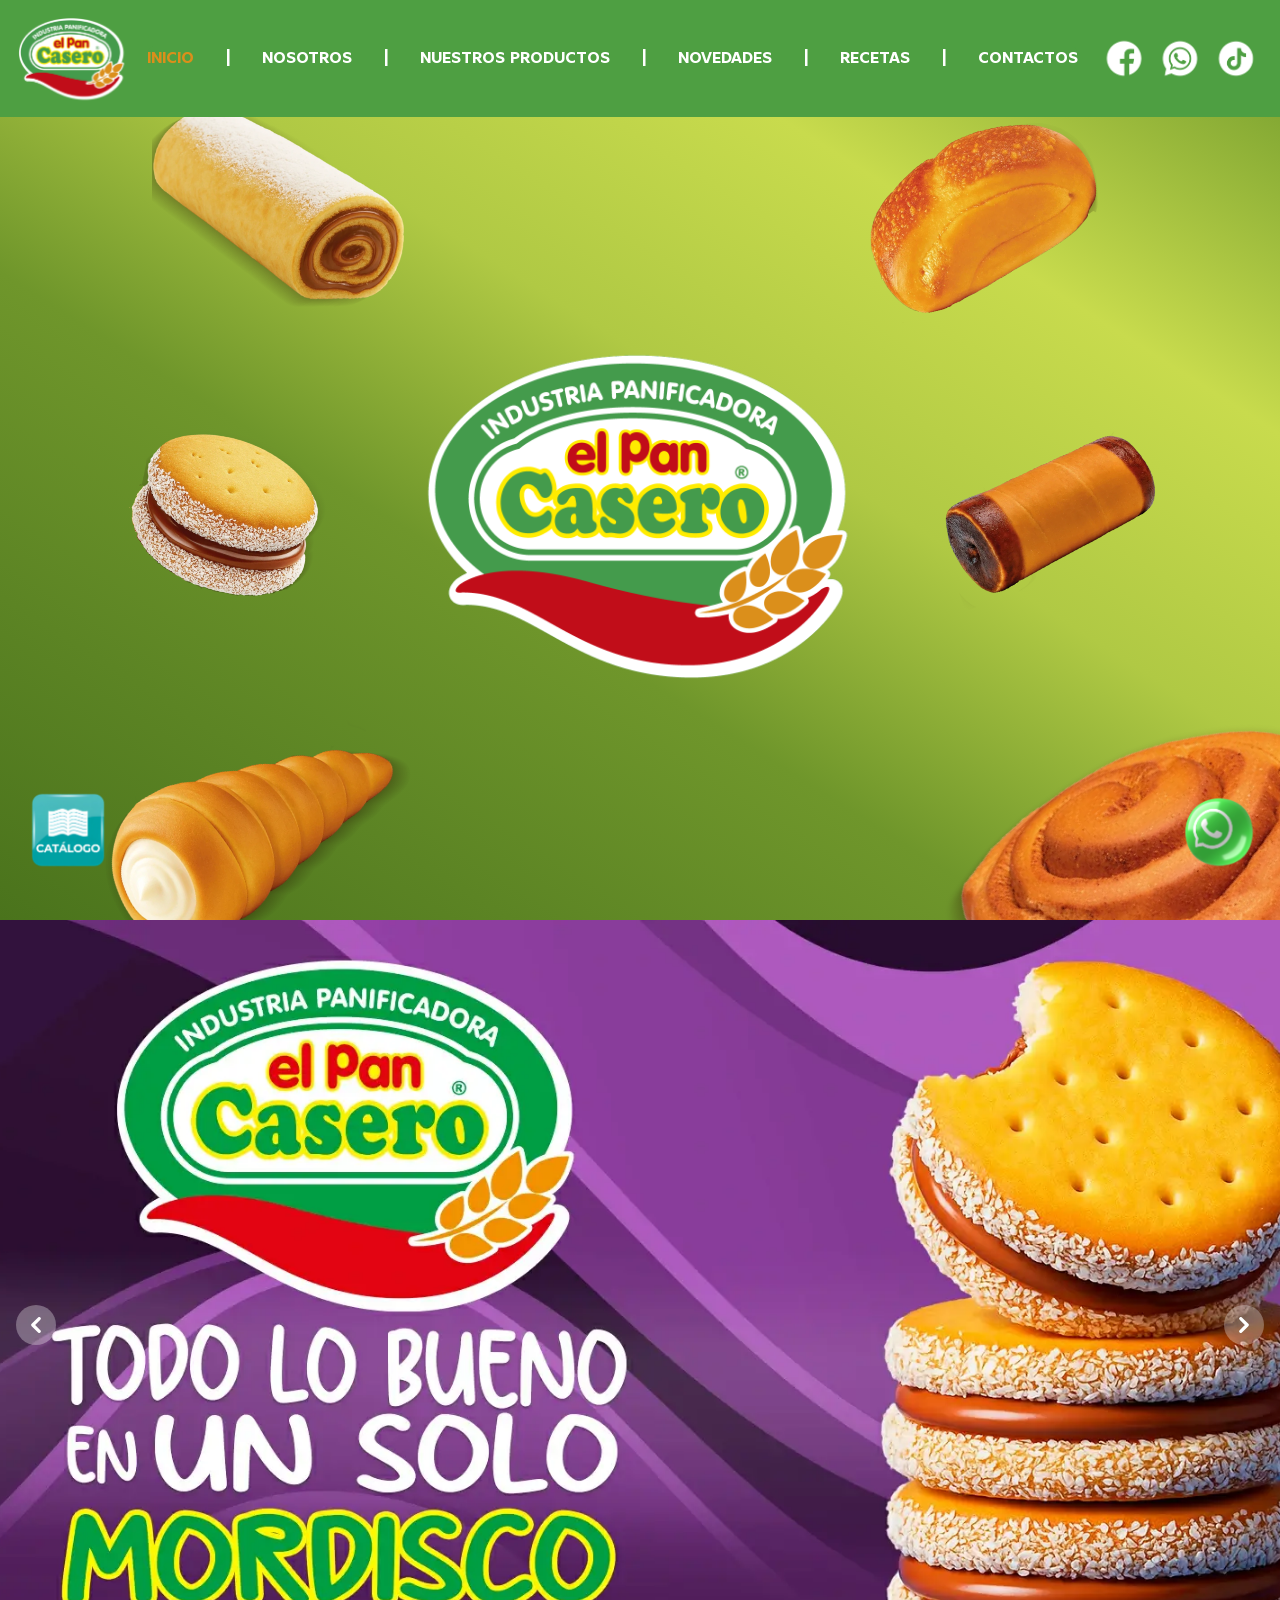
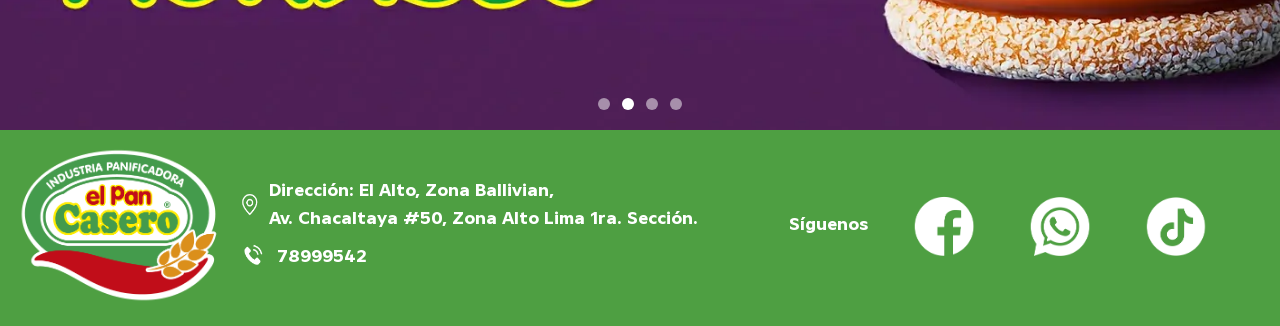
==== commit 51ea7e11: "Se trato de optimizar" ====
--- a/index.html
+++ b/index.html
@@ -25,26 +25,38 @@
 <body>
 
 
-  <div class="flotante">
-    <a href="https://wa.link/0q8fpi" target="_blank"><img src="assets/img/medios/whatsapp.png" alt=""></a>
-  </div>
-
-  <div class="flotante2">
-    <a data-modal-target="default-modal" data-modal-toggle="default-modal"  class="cursor-pointer"><img src="assets/img/medios/catalogo.webp" alt=""></a>
-  </div>
-
-
-
-  <nav class="bg-[#4e9f42]  fixed w-full z-20 top-0 start-0">
+  <div class="flotante hidden md:block">
+    <a href="https://wa.link/t5me6o" target="_blank"><img src="assets/img/medios/whatsapp.png" alt=""></a>
+  </div>
+
+  <div class="flotante2 hidden md:block">
+    <a data-modal-target="default-modal" data-modal-toggle="default-modal" class="cursor-pointer"><img
+        src="assets/img/medios/catalogo.webp" alt=""></a>
+  </div>
+
+
+
+  <nav class="bg-[#4e9f42]  fixed w-full z-20 top-0 start-0 ">
     <div class="w-full flex flex-wrap items-center justify-between mx-auto p-4">
       <a href="index.html"
         class="flex items-center space-x-3 rtl:space-x-reverse animate__animated animate__bounceInLeft">
         <img src="assets/img/inicio/logo.webp" class="w-20 lg:w-28 " alt="Logo Pan Casero">
       </a>
+
       <div class="flex lg:order-2 space-x-3 lg:space-x-0 rtl:space-x-reverse animate__animated animate__bounceInRight">
-        <img src="assets/img/inicio/ICONOS-01.webp" class="w-20 lg:w-14 hidden lg:block" alt="Logo Facebook">
-        <img src="assets/img/inicio/ICONOS-02.webp" class="w-20 lg:w-14 hidden lg:block" alt="Logo Whatsapp">
-        <img src="assets/img/inicio/tiktok.webp" class="w-20 lg:w-14 hidden lg:block" alt="Logo Instagram">
+        <a href="https://www.facebook.com/p/El-Pan-Casero-100063493093490/?locale=es_LA" target="_blank">
+          <img src="assets/img/inicio/ICONOS-01.webp" class="w-20 lg:w-14 hidden lg:block" alt="Logo Facebook">
+        </a>
+        <a href="https://wa.link/t5me6o" target="_blank">
+          <img src="assets/img/inicio/ICONOS-02.webp" class="w-20 lg:w-14 hidden lg:block" alt="Logo Whatsapp">
+        </a>
+        <a href="https://www.tiktok.com/@elpancaser?is_from_webapp=1&sender_device=pc" target="_blank">
+          <img src="assets/img/inicio/tiktok.webp" class="w-20 lg:w-14 hidden lg:block" alt="Logo Instagram">
+        </a>
+        <div class="md:hidden">
+          <a data-modal-target="default-modal-2" data-modal-toggle="default-modal-2" class="cursor-pointer"><img
+              class="w-15" src="assets/img/medios/catalogo.webp" alt=""></a>
+        </div>
         <button data-collapse-toggle="navbar-sticky" type="button"
           class="inline-flex items-center p-2 w-10 h-10 justify-center text-sm text-gray-500 rounded-lg lg:hidden hover:bg-gray-100 focus:outline-none focus:ring-2 focus:ring-gray-200 "
           aria-controls="navbar-sticky" aria-expanded="false">
@@ -60,25 +72,25 @@
           class="flex flex-col p-4 lg:p-0 mt-4 font-medium rounded-lg lg:space-x-8 rtl:space-x-reverse lg:flex-row lg:mt-0 lg:border-0 bg-[#4e9f42] ">
           <li>
             <a href="index.html"
-              class="block py-2 px-0 text-[#db8f1b] text-sm rounded-sm lg:bg-transparent lg:p-0 hover:text-[#db8f1b]"
+              class="block py-2 px-0 text-[#db8f1b] text-base rounded-sm lg:bg-transparent lg:p-0 hover:text-[#db8f1b]"
               aria-current="page">INICIO</a>
           </li>
           <li>
             <a
-              class="hidden lg:block py-2 px-0 text-white text-sm  rounded-sm hover:bg-[#3d7e34] lg:hover:bg-transparent lg:p-0 hover:text-[#db8f1b]">|</a>
+              class="hidden lg:block py-2 px-0 text-white text-base  rounded-sm hover:bg-[#3d7e34] lg:hover:bg-transparent lg:p-0 hover:text-[#db8f1b]">|</a>
           </li>
           <li>
             <a href="nosotros.html"
-              class="block py-2 px-0 text-white text-sm  rounded-sm hover:bg-[#3d7e34] lg:hover:bg-transparent lg:p-0 hover:text-[#db8f1b]">NOSOTROS</a>
+              class="block py-2 px-0 text-white text-base  rounded-sm hover:bg-[#3d7e34] lg:hover:bg-transparent lg:p-0 hover:text-[#db8f1b]">NOSOTROS</a>
           </li>
           <li>
             <a
-              class="hidden lg:block py-2 px-0 text-white text-sm  rounded-sm hover:bg-[#3d7e34] lg:hover:bg-transparent lg:p-0 hover:text-[#db8f1b]">|</a>
+              class="hidden lg:block py-2 px-0 text-white text-base  rounded-sm hover:bg-[#3d7e34] lg:hover:bg-transparent lg:p-0 hover:text-[#db8f1b]">|</a>
           </li>
           <li class="relative">
             <!-- BotOn dropdown -->
             <button id="dropdownProductosButton" data-dropdown-toggle="dropdownProductos"
-              class="flex items-center py-2 px-0 text-white text-sm rounded-sm hover:bg-[#3d7e34] lg:hover:bg-transparent lg:p-0 hover:cursor-pointer hover:text-[#db8f1b]"
+              class="flex items-center py-2 px-0 text-white text-base rounded-sm hover:bg-[#3d7e34] lg:hover:bg-transparent lg:p-0 hover:cursor-pointer hover:text-[#db8f1b]"
               type="button">
               NUESTROS PRODUCTOS
             </button>
@@ -182,27 +194,27 @@
           </li>
           <li>
             <a
-              class="hidden lg:block py-2 px-0 text-white text-sm  rounded-sm hover:bg-[#3d7e34] lg:hover:bg-transparent lg:p-0 hover:text-[#db8f1b]">|</a>
+              class="hidden lg:block py-2 px-0 text-white text-base  rounded-sm hover:bg-[#3d7e34] lg:hover:bg-transparent lg:p-0 hover:text-[#db8f1b]">|</a>
           </li>
           <li>
             <a href="novedades.html"
-              class="block py-2 px-0 text-white text-sm  rounded-sm hover:bg-[#3d7e34] lg:hover:bg-transparent lg:p-0 hover:text-[#db8f1b]">NOVEDADES</a>
+              class="block py-2 px-0 text-white text-base  rounded-sm hover:bg-[#3d7e34] lg:hover:bg-transparent lg:p-0 hover:text-[#db8f1b]">NOVEDADES</a>
           </li>
           <li>
             <a
-              class="hidden lg:block py-2 px-0 text-white text-sm  rounded-sm hover:bg-[#3d7e34] lg:hover:bg-transparent lg:p-0 hover:text-[#db8f1b]">|</a>
+              class="hidden lg:block py-2 px-0 text-white text-base  rounded-sm hover:bg-[#3d7e34] lg:hover:bg-transparent lg:p-0 hover:text-[#db8f1b]">|</a>
           </li>
           <li>
             <a href="recetas.html"
-              class="block py-2 px-0 text-white text-sm  rounded-sm hover:bg-[#3d7e34] lg:hover:bg-transparent lg:p-0 hover:text-[#db8f1b]">RECETAS</a>
+              class="block py-2 px-0 text-white text-base  rounded-sm hover:bg-[#3d7e34] lg:hover:bg-transparent lg:p-0 hover:text-[#db8f1b]">RECETAS</a>
           </li>
           <li>
             <a
-              class="hidden lg:block py-2 px-0 text-white text-sm  rounded-sm hover:bg-[#3d7e34] lg:hover:bg-transparent lg:p-0 hover:text-[#db8f1b]">|</a>
+              class="hidden lg:block py-2 px-0 text-white text-base  rounded-sm hover:bg-[#3d7e34] lg:hover:bg-transparent lg:p-0 hover:text-[#db8f1b]">|</a>
           </li>
           <li>
             <a href="contactos.html"
-              class="block py-2 px-0 text-white  text-sm rounded-sm hover:bg-[#3d7e34] lg:hover:bg-transparent lg:p-0 hover:text-[#db8f1b]">CONTACTOS</a>
+              class="block py-2 px-0 text-white  text-base rounded-sm hover:bg-[#3d7e34] lg:hover:bg-transparent lg:p-0 hover:text-[#db8f1b]">CONTACTOS</a>
           </li>
         </ul>
       </div>
@@ -224,7 +236,7 @@
       class="pan_inferior_izquierdo w-full lg:w-[30%] 2xl:w-[26%] absolute -bottom-10 left-16  -rotate-[20deg]"
       alt="Portas Pan casero">
     <img src="assets/img/inicio/panes/queque.webp"
-      class="pan_inferior_central w-full lg:w-[25%] xl:w-[10%] 2xl:w-[20%] absolute -bottom-48 left-0 right-0 m-auto scale-x-[-1] -rotate-[60deg]"
+      class="pan_inferior_central w-full lg:w-[25%] xl:w-[10%] 2xl:w-[20%] absolute -bottom-40 left-0 right-0 m-auto scale-x-[-1] -rotate-[60deg]"
       alt="Portas Pan casero">
     <img src="assets/img/inicio/panes/canela.webp"
       class="pan_inferior w-full lg:w-[35%] 2xl:w-[31%] absolute -bottom-48 -right-30 scale-x-[-1] -rotate-[40deg]"
@@ -237,14 +249,13 @@
       alt="Portas Pan casero">
   </div>
 
-  <div id="content-container"
-    class="vista_principal w-full h-[62vh] relative overflow-hidden paraNavbar lg:hidden">
+  <div id="content-container" class="vista_principal w-full h-[62vh] relative overflow-hidden paraNavbar lg:hidden">
     <img src="assets/img/inicio/logo.webp"
-      class="logo_principal w-[70%] absolute top-0 bottom-0 left-0 right-0 m-auto pt-17" alt="Portas Pan casero">
+      class="logo_principal w-[55%] absolute top-0 bottom-0 left-0 right-0 m-auto pt-17" alt="Portas Pan casero">
     <img src="assets/img/inicio/panes/brazo_gitano.webp"
       class="pan_superior w-[30%] absolute top-20 left-0 scale-x-[-1]" alt="Portas Pan casero">
     <img src="assets/img/inicio/panes/alfafor.webp"
-      class="pan_central_izquierdo w-[30%] absolute top-14 right-0 m-auto left-0 scale-x-[-1] -rotate-[35deg]"
+      class="pan_central_izquierdo w-[30%] absolute top-12 right-0 m-auto left-0 scale-x-[-1] -rotate-[35deg]"
       alt="Portas Pan casero">
     <img src="assets/img/inicio/panes/cono.webp"
       class="pan_inferior_izquierdo w-[45%]  absolute bottom-0 left-0  -rotate-[20deg]" alt="Portas Pan casero">
@@ -259,18 +270,14 @@
 
 
   <div id="principal-carousel" class="relative w-full z-10" data-carousel="slide">
-
-    <div class="relative h-[30vh] lg:h-[90vh] overflow-hidden ">
-
+    <div class="relative h-[25vh] lg:h-[90vh] overflow-hidden ">
       <div class="hidden duration-1000 ease-in-out" data-carousel-item>
         <img src="assets/img/inicio/panMolde.webp" class="w-full h-full object-cover" alt="Pan Molde">
       </div>
       <div class="hidden duration-1000 ease-in-out" data-carousel-item>
         <img src="assets/img/inicio/alfafor.webp" class="w-full h-full object-cover" alt="Alfafor">
       </div>
-
       <div class="hidden duration-1000 ease-in-out" data-carousel-item>
-
         <img src="assets/img/inicio/panBolsa.webp" class="w-full h-full object-cover" alt="Pan Bolsa">
       </div>
       <div class="hidden duration-1000 ease-in-out" data-carousel-item>
@@ -366,9 +373,15 @@
         <div class="flex items-center gap-0">
           <span class="font-semibold text-sm">Síguenos</span>
           <div class="flex space-x-1">
-            <img src="assets/img/inicio/ICONOS-01.webp" class="w-12 h-auto" alt="Facebook">
-            <img src="assets/img/inicio/ICONOS-02.webp" class="w-12 h-auto" alt="WhatsApp">
-            <img src="assets/img/inicio/tiktok.webp" class="w-12 h-auto" alt="Instagram">
+            <a href="https://www.facebook.com/p/El-Pan-Casero-100063493093490/?locale=es_LA" target="_blank">
+              <img src="assets/img/inicio/ICONOS-01.webp" class="w-12 h-auto" alt="Facebook">
+            </a>
+            <a href="https://wa.link/t5me6o" target="_blank">
+              <img src="assets/img/inicio/ICONOS-02.webp" class="w-12 h-auto" alt="WhatsApp">
+            </a>
+            <a href="https://www.tiktok.com/@elpancaser?is_from_webapp=1&sender_device=pc" target="_blank">
+              <img src="assets/img/inicio/tiktok.webp" class="w-12 h-auto" alt="Instagram">
+            </a>
           </div>
         </div>
       </div>
@@ -377,15 +390,22 @@
       <div class="hidden lg:flex justify-end pr-10 -mt-30">
         <span class="font-semibold p-7 text-lg">Síguenos</span>
         <div class="flex space-x-5">
-          <img src="assets/img/inicio/ICONOS-01.webp" class="w-24 h-auto" alt="Facebook">
-          <img src="assets/img/inicio/ICONOS-02.webp" class="w-24 h-auto" alt="WhatsApp">
-          <img src="assets/img/inicio/tiktok.webp" class="w-24 h-auto" alt="Instagram">
-        </div>
-      </div>
-    </div>
-  </div>
-
-<!-- Modal modificado -->
+          <a href="https://www.facebook.com/p/El-Pan-Casero-100063493093490/?locale=es_LA" target="_blank">
+            <img src="assets/img/inicio/ICONOS-01.webp" class="w-24 h-auto" alt="Facebook">
+          </a>
+          <a href="https://wa.link/t5me6o" target="_blank">
+            <img src="assets/img/inicio/ICONOS-02.webp" class="w-24 h-auto" alt="WhatsApp">
+          </a>
+          <a href="https://www.tiktok.com/@elpancaser?is_from_webapp=1&sender_device=pc" target="_blank">
+            <img src="assets/img/inicio/tiktok.webp" class="w-24 h-auto" alt="Instagram">
+          </a>
+
+        </div>
+      </div>
+    </div>
+  </div>
+
+  <!-- Modal modificado -->
   <div id="default-modal" tabindex="-1" aria-hidden="true"
     class="hidden fixed top-0 left-0 right-0 bottom-0 z-50 w-full overflow-hidden bg-gray-900/50 flex items-center justify-center">
     <div class="relative w-full max-w-5xl h-[90vh]">
@@ -410,6 +430,27 @@
       </div>
     </div>
   </div>
+  <!-- Modal Movil -->
+  <div id="default-modal-2" tabindex="-1" aria-hidden="true"
+    class="hidden fixed top-0 left-0 right-0 bottom-0 z-50 w-full overflow-hidden bg-gray-900/50 flex items-center justify-center">
+    <div class="relative w-full max-w-5xl h-[90vh]">
+      <div class="relative bg-white rounded-lg shadow-lg h-full flex flex-col">
+        <div class="flex justify-end p-2">
+          <button type="button" class="text-gray-500 hover:text-gray-700" data-modal-hide="default-modal-2">
+            <svg class="w-6 h-6" fill="none" stroke="currentColor" viewBox="0 0 24 24">
+              <path stroke-linecap="round" stroke-linejoin="round" stroke-width="2" d="M6 18L18 6M6 6l12 12"></path>
+            </svg>
+          </button>
+        </div>
+        <div class="flex-1 overflow-hidden p-4">
+          <div class="flipbook-container">
+            <div class="_df_book" style="height: 40vh; width: 45vh;" webgl="true" 
+              source="assets/libro/books/catalogo2025.pdf" id="df_manual_book"></div>
+          </div>
+        </div>
+      </div>
+    </div>
+  </div>
   <!-- Libro  -->
   <script src="assets/libro/js/libs/jquery.min.js" type="text/javascript"></script>
   <script src="assets/libro/js/libs/three.min.js" type="text/javascript"></script>
--- a/assets/css/style.css
+++ b/assets/css/style.css
@@ -341,4 +341,5 @@
         .shine-effect:hover::after {
             left: 100%;
         }
-  +  
+
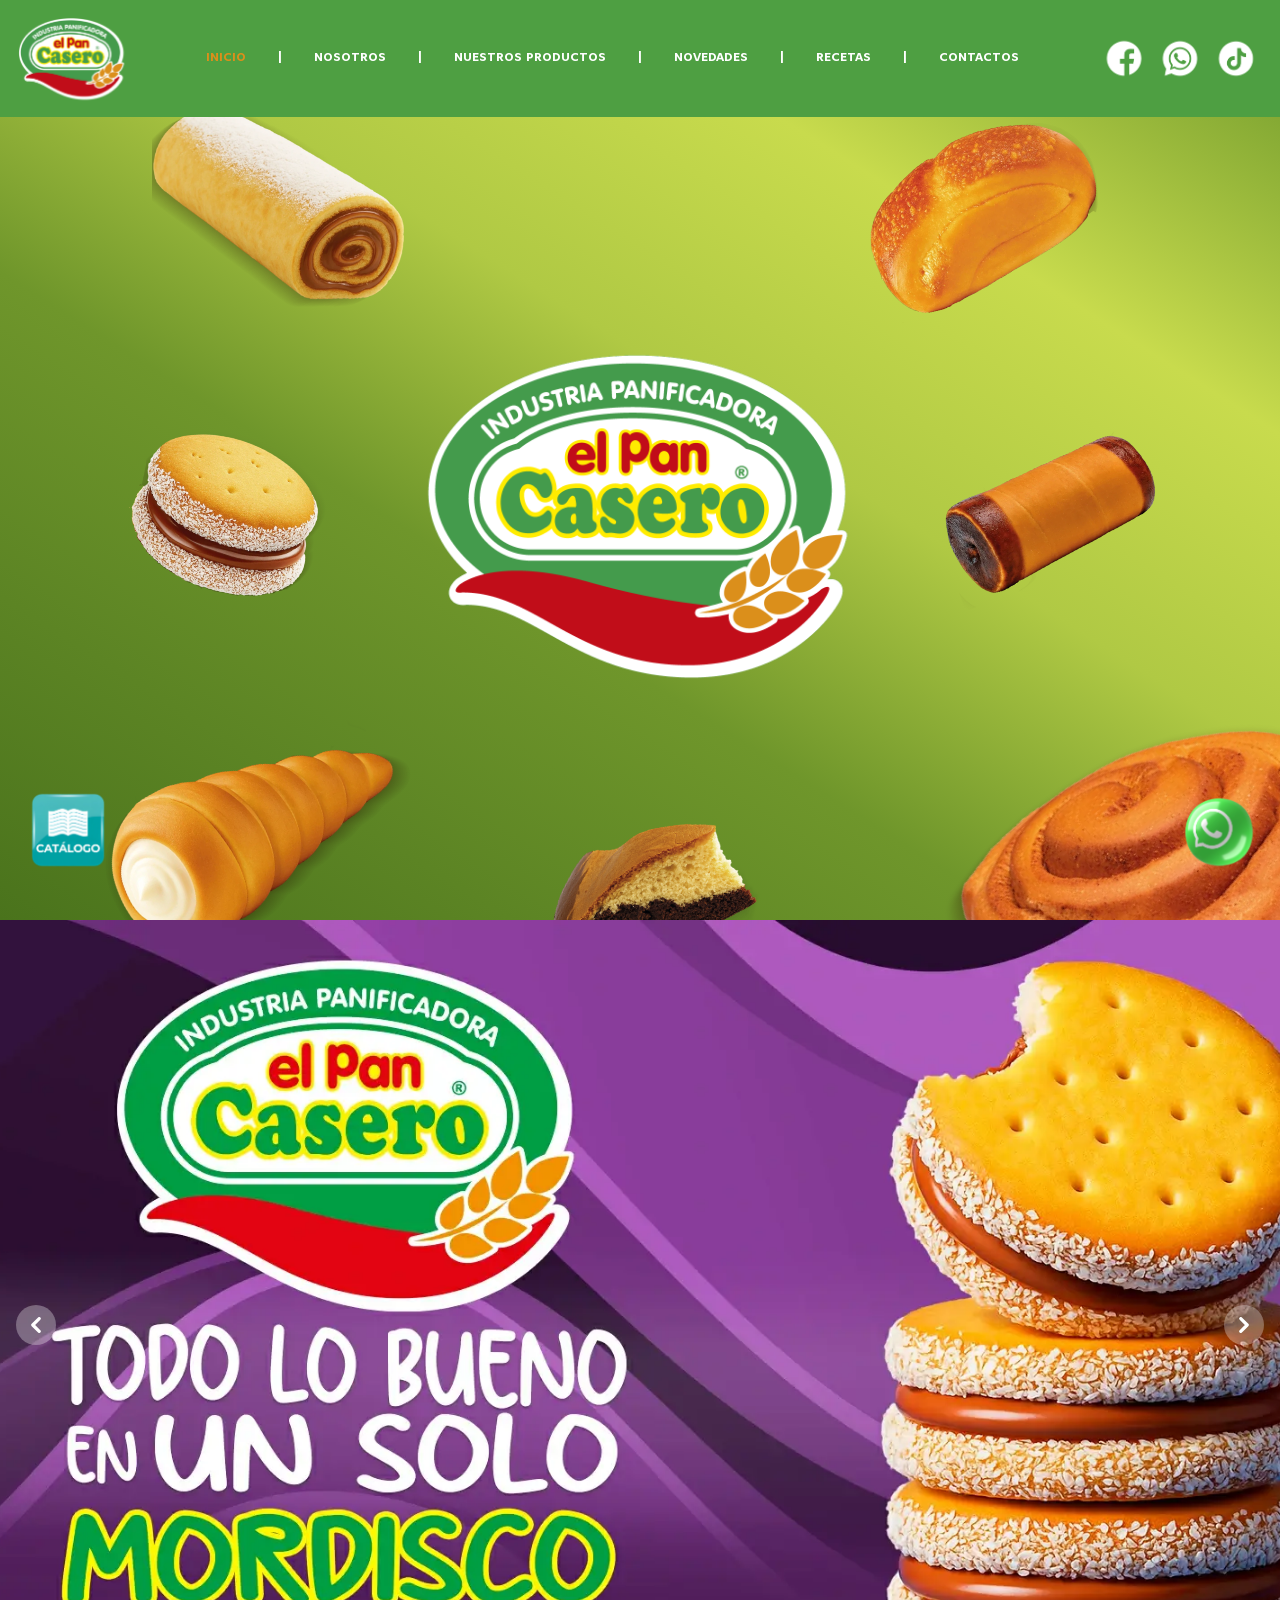
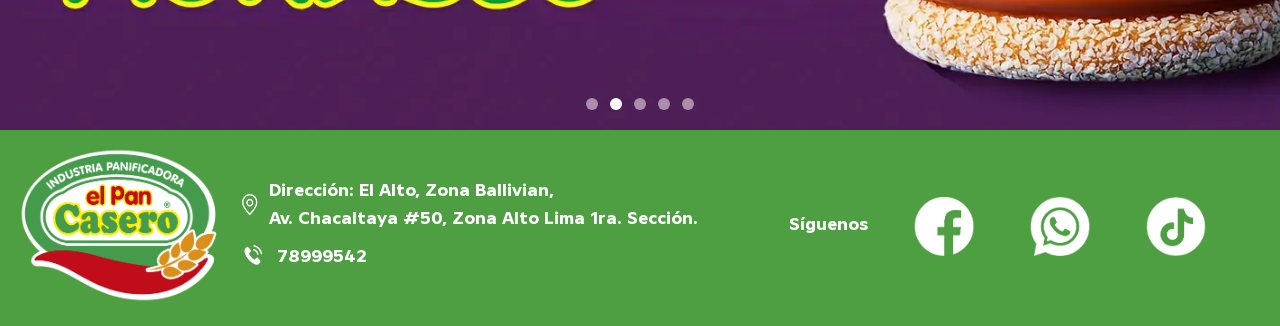
==== commit ce595922: "Se optimizo para tablet" ====
--- a/index.html
+++ b/index.html
@@ -26,7 +26,7 @@
 
 
   <div class="flotante hidden md:block">
-    <a href="https://wa.link/t5me6o" target="_blank"><img src="assets/img/medios/whatsapp.png" alt=""></a>
+    <a href="https://wa.link/gar0gy" target="_blank"><img src="assets/img/medios/whatsapp.png" alt=""></a>
   </div>
 
   <div class="flotante2 hidden md:block">
@@ -40,14 +40,14 @@
     <div class="w-full flex flex-wrap items-center justify-between mx-auto p-4">
       <a href="index.html"
         class="flex items-center space-x-3 rtl:space-x-reverse animate__animated animate__bounceInLeft">
-        <img src="assets/img/inicio/logo.webp" class="w-20 lg:w-28 " alt="Logo Pan Casero">
+        <img src="assets/img/inicio/logo.webp" class="w-20 lg:w-28 xl:w-28 " alt="Logo Pan Casero">
       </a>
 
-      <div class="flex lg:order-2 space-x-3 lg:space-x-0 rtl:space-x-reverse animate__animated animate__bounceInRight">
+      <div class="flex lg:order-2 xl:order-2 space-x-3 lg:space-x-0  animate__animated animate__bounceInRight">
         <a href="https://www.facebook.com/p/El-Pan-Casero-100063493093490/?locale=es_LA" target="_blank">
           <img src="assets/img/inicio/ICONOS-01.webp" class="w-20 lg:w-14 hidden lg:block" alt="Logo Facebook">
         </a>
-        <a href="https://wa.link/t5me6o" target="_blank">
+        <a href="https://wa.link/gar0gy" target="_blank">
           <img src="assets/img/inicio/ICONOS-02.webp" class="w-20 lg:w-14 hidden lg:block" alt="Logo Whatsapp">
         </a>
         <a href="https://www.tiktok.com/@elpancaser?is_from_webapp=1&sender_device=pc" target="_blank">
@@ -69,38 +69,38 @@
       </div>
       <div class="items-center justify-between hidden w-full lg:flex lg:w-auto lg:order-1 " id="navbar-sticky">
         <ul
-          class="flex flex-col p-4 lg:p-0 mt-4 font-medium rounded-lg lg:space-x-8 rtl:space-x-reverse lg:flex-row lg:mt-0 lg:border-0 bg-[#4e9f42] ">
+          class="flex flex-col p-4 lg:p-0 mt-4 font-medium rounded-lg lg:space-x-4 xl:space-x-8 rtl:space-x-reverse lg:flex-row lg:mt-0 lg:border-0 bg-[#4e9f42] ">
           <li>
             <a href="index.html"
-              class="block py-2 px-0 text-[#db8f1b] text-base rounded-sm lg:bg-transparent lg:p-0 hover:text-[#db8f1b]"
+              class="block py-2 px-0 text-[#db8f1b] text-sm lg:text-xs 2xl:text-base rounded-sm lg:bg-transparent lg:p-0 hover:text-[#db8f1b]"
               aria-current="page">INICIO</a>
           </li>
           <li>
             <a
-              class="hidden lg:block py-2 px-0 text-white text-base  rounded-sm hover:bg-[#3d7e34] lg:hover:bg-transparent lg:p-0 hover:text-[#db8f1b]">|</a>
+              class="hidden lg:block py-2 px-0 text-white text-sm lg:text-xs 2xl:text-base  rounded-sm hover:bg-[#3d7e34] lg:hover:bg-transparent lg:p-0 hover:text-[#db8f1b]">|</a>
           </li>
           <li>
             <a href="nosotros.html"
-              class="block py-2 px-0 text-white text-base  rounded-sm hover:bg-[#3d7e34] lg:hover:bg-transparent lg:p-0 hover:text-[#db8f1b]">NOSOTROS</a>
+              class="block py-2 px-0 text-white text-sm lg:text-xs 2xl:text-base  rounded-sm hover:bg-[#3d7e34] lg:hover:bg-transparent lg:p-0 hover:text-[#db8f1b]">NOSOTROS</a>
           </li>
           <li>
             <a
-              class="hidden lg:block py-2 px-0 text-white text-base  rounded-sm hover:bg-[#3d7e34] lg:hover:bg-transparent lg:p-0 hover:text-[#db8f1b]">|</a>
+              class="hidden lg:block py-2 px-0 text-white text-sm lg:text-xs 2xl:text-base  rounded-sm hover:bg-[#3d7e34] lg:hover:bg-transparent lg:p-0 hover:text-[#db8f1b]">|</a>
           </li>
           <li class="relative">
             <!-- BotOn dropdown -->
             <button id="dropdownProductosButton" data-dropdown-toggle="dropdownProductos"
-              class="flex items-center py-2 px-0 text-white text-base rounded-sm hover:bg-[#3d7e34] lg:hover:bg-transparent lg:p-0 hover:cursor-pointer hover:text-[#db8f1b]"
+              class="flex items-center py-2 px-0 text-white text-sm lg:text-xs 2xl:text-base rounded-sm hover:bg-[#3d7e34] lg:hover:bg-transparent lg:p-0 hover:cursor-pointer hover:text-[#db8f1b]"
               type="button">
               NUESTROS PRODUCTOS
             </button>
 
             <div id="dropdownProductos"
-              class="rounded-xl z-20 hidden bg-[#efefef] w-[100vw] lg:w-[60vw] h-[30vh] lg:h-[50vh] p-1 overflow-y-auto bg-[url('assets/img/nuestros_productos/navbar/soloTitulo.webp')] lg:bg-[url('assets/img/nuestros_productos/navbar/panadero.webp')] bg-contain bg-no-repeat bg-top">
+              class="rounded-xl z-20 hidden bg-[#efefef] w-[100vw] lg:w-[80vw] xl:w-[60vw] 2xl:w-[60vw] h-[60vw] lg:h-[55vh] xl:h-[62vh] 2xl:h-[50vh] p-1 overflow-y-auto bg-[url('assets/img/nuestros_productos/navbar/soloTitulo.webp')] lg:bg-[url('assets/img/nuestros_productos/navbar/panadero.webp')] bg-contain bg-no-repeat bg-top">
 
 
               <div class=" grid-cols-4 grid-rows-3 gap-1 h-full relative hidden lg:grid">
-                <div class="absolute inset-0z-0"></div>
+                
 
                 <div class="col-span-3 row-span-1 items-center justify-center z-10 ">
 
@@ -153,38 +153,38 @@
               </div>
               <!-- Movil-->
 
-              <div class="grid grid-cols-3 grid-rows-2 gap-4 lg:hidden mt-12">
+              <div class="grid grid-cols-3 grid-rows-2 gap-4 lg:hidden mt-[12%]">
                 <div>
                   <a href="lineas/reposteria.html" class="group block">
                     <img src="assets/img/nuestros_productos/navbar/reposteria.webp"
-                      class="w-20 h-16 object-cover rounded-lg border-2 border-[#efefef] group-hover:border-[#4e9f42] transition-all"
+                      class="w-[70%] md:w-28 md:h-22 object-cover rounded-lg border-2 border-[#efefef] group-hover:border-[#4e9f42] transition-all"
                       alt="Repostería">
                   </a>
                 </div>
                 <div>
                   <a href="lineas/panEspecial.html" class="group block">
                     <img src="assets/img/nuestros_productos/navbar/pan_especial.webp"
-                      class="w-20 h-16 object-cover rounded-lg border-2 border-[#efefef] group-hover:border-[#4e9f42] transition-all"
+                      class="w-[70%] md:w-28 md:h-22 object-cover rounded-lg border-2 border-[#efefef] group-hover:border-[#4e9f42] transition-all"
                       alt="Pan especial">
                   </a>
                 </div>
                 <div>
                   <a href="lineas/panMolde.html" class="group block">
                     <img src="assets/img/nuestros_productos/navbar/pan_molde.webp"
-                      class="w-20 h-16 object-cover rounded-lg border-2 border-[#efefef] group-hover:border-[#4e9f42] transition-all"
+                      class="w-[70%] md:w-28 md:h-22 object-cover rounded-lg border-2 border-[#efefef] group-hover:border-[#4e9f42] transition-all"
                       alt="Pan de molde">
                   </a>
                 </div>
                 <div>
                   <a href="lineas/pan.html" class="group block">
                     <img src="assets/img/nuestros_productos/navbar/panaderia.webp"
-                      class="w-20 h-16 object-cover rounded-lg border-2 border-[#efefef] group-hover:border-[#4e9f42] transition-all"
+                      class="w-[70%] md:w-28 md:h-22 object-cover rounded-lg border-2 border-[#efefef] group-hover:border-[#4e9f42] transition-all"
                       alt="Panadería">
                   </a>
                 </div>
                 <div><a href="lineas/queques.html" class="group block">
                     <img src="assets/img/nuestros_productos/navbar/queques.webp"
-                      class="w-20 h-16 object-cover rounded-lg border-2 border-[#efefef] group-hover:border-[#4e9f42] transition-all"
+                      class="w-[70%] md:w-28 md:h-22 object-cover rounded-lg border-2 border-[#efefef] group-hover:border-[#4e9f42] transition-all"
                       alt="Queques">
                   </a></div>
                 <div></div>
@@ -194,27 +194,27 @@
           </li>
           <li>
             <a
-              class="hidden lg:block py-2 px-0 text-white text-base  rounded-sm hover:bg-[#3d7e34] lg:hover:bg-transparent lg:p-0 hover:text-[#db8f1b]">|</a>
+              class="hidden lg:block py-2 px-0 text-white text-sm lg:text-xs 2xl:text-base  rounded-sm hover:bg-[#3d7e34] lg:hover:bg-transparent lg:p-0 hover:text-[#db8f1b]">|</a>
           </li>
           <li>
             <a href="novedades.html"
-              class="block py-2 px-0 text-white text-base  rounded-sm hover:bg-[#3d7e34] lg:hover:bg-transparent lg:p-0 hover:text-[#db8f1b]">NOVEDADES</a>
+              class="block py-2 px-0 text-white text-sm lg:text-xs 2xl:text-base  rounded-sm hover:bg-[#3d7e34] lg:hover:bg-transparent lg:p-0 hover:text-[#db8f1b]">NOVEDADES</a>
           </li>
           <li>
             <a
-              class="hidden lg:block py-2 px-0 text-white text-base  rounded-sm hover:bg-[#3d7e34] lg:hover:bg-transparent lg:p-0 hover:text-[#db8f1b]">|</a>
+              class="hidden lg:block py-2 px-0 text-white text-sm lg:text-xs 2xl:text-base  rounded-sm hover:bg-[#3d7e34] lg:hover:bg-transparent lg:p-0 hover:text-[#db8f1b]">|</a>
           </li>
           <li>
             <a href="recetas.html"
-              class="block py-2 px-0 text-white text-base  rounded-sm hover:bg-[#3d7e34] lg:hover:bg-transparent lg:p-0 hover:text-[#db8f1b]">RECETAS</a>
+              class="block py-2 px-0 text-white text-sm lg:text-xs 2xl:text-base  rounded-sm hover:bg-[#3d7e34] lg:hover:bg-transparent lg:p-0 hover:text-[#db8f1b]">RECETAS</a>
           </li>
           <li>
             <a
-              class="hidden lg:block py-2 px-0 text-white text-base  rounded-sm hover:bg-[#3d7e34] lg:hover:bg-transparent lg:p-0 hover:text-[#db8f1b]">|</a>
+              class="hidden lg:block py-2 px-0 text-white text-sm lg:text-xs 2xl:text-base  rounded-sm hover:bg-[#3d7e34] lg:hover:bg-transparent lg:p-0 hover:text-[#db8f1b]">|</a>
           </li>
           <li>
             <a href="contactos.html"
-              class="block py-2 px-0 text-white  text-base rounded-sm hover:bg-[#3d7e34] lg:hover:bg-transparent lg:p-0 hover:text-[#db8f1b]">CONTACTOS</a>
+              class="block py-2 px-0 text-white  text-sm lg:text-xs 2xl:text-base rounded-sm hover:bg-[#3d7e34] lg:hover:bg-transparent lg:p-0 hover:text-[#db8f1b]">CONTACTOS</a>
           </li>
         </ul>
       </div>
@@ -236,7 +236,7 @@
       class="pan_inferior_izquierdo w-full lg:w-[30%] 2xl:w-[26%] absolute -bottom-10 left-16  -rotate-[20deg]"
       alt="Portas Pan casero">
     <img src="assets/img/inicio/panes/queque.webp"
-      class="pan_inferior_central w-full lg:w-[25%] xl:w-[10%] 2xl:w-[20%] absolute -bottom-40 left-0 right-0 m-auto scale-x-[-1] -rotate-[60deg]"
+      class="pan_inferior_central w-full lg:w-[25%] xl:w-[20%] 2xl:w-[20%] absolute -bottom-40 lg:-bottom-30 2xl:-bottom-40 left-0 right-0 m-auto scale-x-[-1] -rotate-[60deg]"
       alt="Portas Pan casero">
     <img src="assets/img/inicio/panes/canela.webp"
       class="pan_inferior w-full lg:w-[35%] 2xl:w-[31%] absolute -bottom-48 -right-30 scale-x-[-1] -rotate-[40deg]"
@@ -255,12 +255,12 @@
     <img src="assets/img/inicio/panes/brazo_gitano.webp"
       class="pan_superior w-[30%] absolute top-20 left-0 scale-x-[-1]" alt="Portas Pan casero">
     <img src="assets/img/inicio/panes/alfafor.webp"
-      class="pan_central_izquierdo w-[30%] absolute top-12 right-0 m-auto left-0 scale-x-[-1] -rotate-[35deg]"
+      class="pan_central_izquierdo w-[30%] absolute top-[15%] sm:top-[3%] right-0 m-auto left-0 scale-x-[-1] -rotate-[35deg]"
       alt="Portas Pan casero">
     <img src="assets/img/inicio/panes/cono.webp"
       class="pan_inferior_izquierdo w-[45%]  absolute bottom-0 left-0  -rotate-[20deg]" alt="Portas Pan casero">
     <img src="assets/img/inicio/panes/canela.webp"
-      class="pan_inferior w-[50%]  absolute -bottom-10 -right-10 scale-x-[-1] -rotate-[40deg]" alt="Portas Pan casero">
+      class="pan_inferior w-[50%]  absolute -bottom-10 sm:-bottom-22 -right-10 scale-x-[-1] -rotate-[40deg]" alt="Portas Pan casero">
 
     <img src="assets/img/inicio/panes/rollo.webp"
       class="pan_superior_derecho w-[30%] absolute top-22 right-0 scale-x-[-1] -rotate-[75deg]" alt="Portas Pan casero">
@@ -270,7 +270,7 @@
 
 
   <div id="principal-carousel" class="relative w-full z-10" data-carousel="slide">
-    <div class="relative h-[25vh] lg:h-[90vh] overflow-hidden ">
+    <div class="relative h-[25vh] lg:h-[75vh] xl:h-[90vh] overflow-hidden ">
       <div class="hidden duration-1000 ease-in-out" data-carousel-item>
         <img src="assets/img/inicio/panMolde.webp" class="w-full h-full object-cover" alt="Pan Molde">
       </div>
@@ -283,6 +283,10 @@
       <div class="hidden duration-1000 ease-in-out" data-carousel-item>
 
         <img src="assets/img/inicio/panIntegral.webp" class="w-full h-full object-cover" alt="Pan Bolsa">
+      </div>
+      <div class="hidden duration-1000 ease-in-out" data-carousel-item>
+
+        <img src="assets/img/inicio/panHotdog.webp" class="w-full h-full object-cover" alt="Pan Bolsa">
       </div>
     </div>
 
@@ -295,6 +299,8 @@
         aria-label="Slide 3" data-carousel-slide-to="2"></button>
       <button type="button" class="w-3 h-3 rounded-full bg-white/50 hover:bg-white" aria-current="false"
         aria-label="Slide 4" data-carousel-slide-to="3"></button>
+        <button type="button" class="w-3 h-3 rounded-full bg-white/50 hover:bg-white" aria-current="false"
+        aria-label="Slide 5" data-carousel-slide-to="4"></button>
     </div>
     <button type="button"
       class="absolute top-0 start-0 z-30 flex items-center justify-center h-full px-4 cursor-pointer group focus:outline-none"
@@ -348,19 +354,19 @@
       <div class="grid grid-cols-2 lg:grid-cols-3 gap-4 items-center">
         <!-- Logo -->
         <div class="flex justify-start">
-          <img src="assets/img/inicio/logo.webp" class="w-28 lg:w-52" alt="Logo">
+          <img src="assets/img/inicio/logo.webp" class="w-28 lg:w-48 xl:w-52" alt="Logo">
         </div>
 
         <!-- Información de contacto -->
-        <div class="space-y-2 text-left lg:-ml-50">
+        <div class="space-y-2 text-left lg:-ml-28 xl:-ml-50">
           <div class="flex items-center justify-start gap-0">
-            <img src="assets/img/inicio/ICONOS-04.webp" class="w-6 h-6 lg:w-8 lg:h-8" alt="icono dirección">
-            <span class="text-xs lg:text-lg">Dirección: El Alto, Zona Ballivian, <br>Av. Chacaltaya #50, Zona Alto Lima
+            <img src="assets/img/inicio/ICONOS-04.webp" class="w-6 h-6 lg:w-8 lg:h-8 " alt="icono dirección">
+            <span class="text-xs lg:text-sm xl:text-lg">Dirección: El Alto, Zona Ballivian, <br>Av. Chacaltaya #50, Zona Alto Lima
               1ra. Sección.</span>
           </div>
           <div class="flex items-center justify-start gap-2">
             <img src="assets/img/inicio/ICONOS-05.webp" class="w-6 h-6 lg:w-8 lg:h-8" alt="icono teléfono">
-            <span class="text-xs lg:text-lg">78999542</span>
+            <span class="text-xs lg:text-sm xl:text-lg">78999542</span>
           </div>
         </div>
 
@@ -376,7 +382,7 @@
             <a href="https://www.facebook.com/p/El-Pan-Casero-100063493093490/?locale=es_LA" target="_blank">
               <img src="assets/img/inicio/ICONOS-01.webp" class="w-12 h-auto" alt="Facebook">
             </a>
-            <a href="https://wa.link/t5me6o" target="_blank">
+            <a href="https://wa.link/gar0gy" target="_blank">
               <img src="assets/img/inicio/ICONOS-02.webp" class="w-12 h-auto" alt="WhatsApp">
             </a>
             <a href="https://www.tiktok.com/@elpancaser?is_from_webapp=1&sender_device=pc" target="_blank">
@@ -391,13 +397,13 @@
         <span class="font-semibold p-7 text-lg">Síguenos</span>
         <div class="flex space-x-5">
           <a href="https://www.facebook.com/p/El-Pan-Casero-100063493093490/?locale=es_LA" target="_blank">
-            <img src="assets/img/inicio/ICONOS-01.webp" class="w-24 h-auto" alt="Facebook">
+            <img src="assets/img/inicio/ICONOS-01.webp" class="w-14 xl:w-24 h-auto" alt="Facebook">
           </a>
-          <a href="https://wa.link/t5me6o" target="_blank">
-            <img src="assets/img/inicio/ICONOS-02.webp" class="w-24 h-auto" alt="WhatsApp">
+          <a href="https://wa.link/gar0gy" target="_blank">
+            <img src="assets/img/inicio/ICONOS-02.webp" class="w-14 xl:w-24 h-auto" alt="WhatsApp">
           </a>
           <a href="https://www.tiktok.com/@elpancaser?is_from_webapp=1&sender_device=pc" target="_blank">
-            <img src="assets/img/inicio/tiktok.webp" class="w-24 h-auto" alt="Instagram">
+            <img src="assets/img/inicio/tiktok.webp" class="w-14 xl:w-24 h-auto" alt="Instagram">
           </a>
 
         </div>
